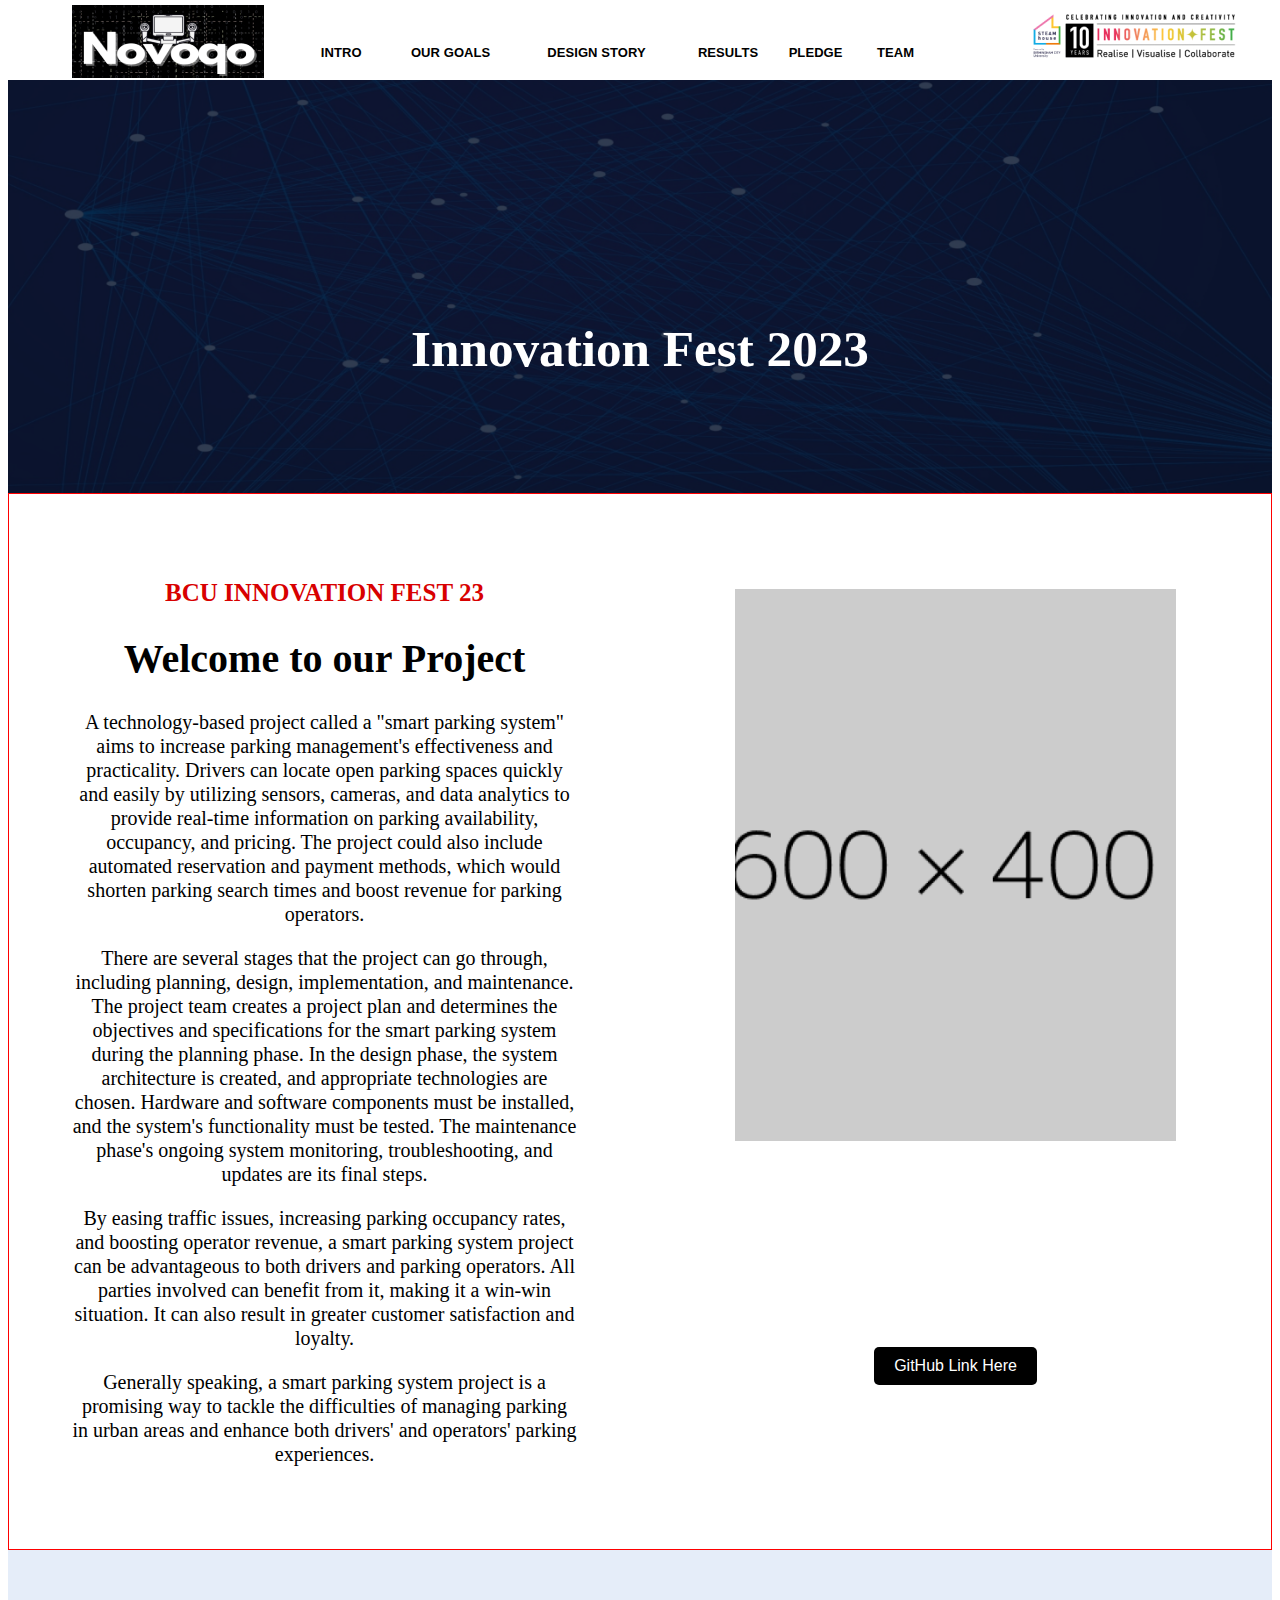
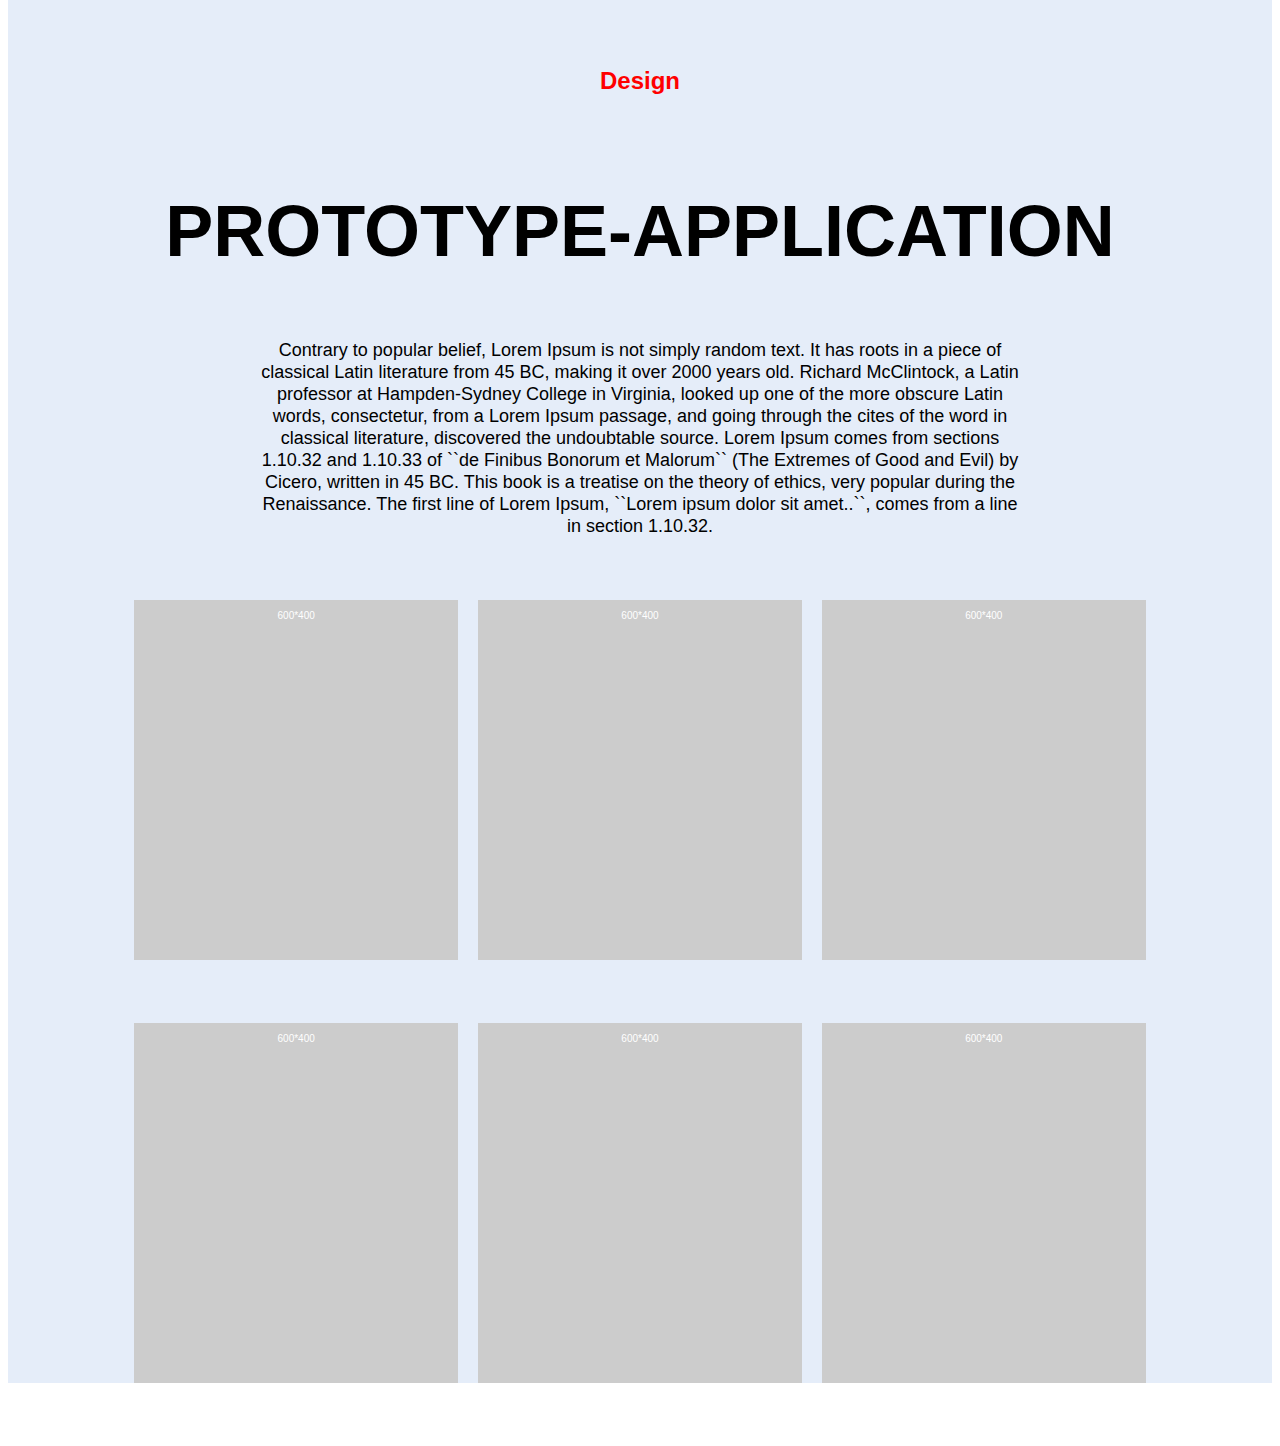
==== html/index.html @ f9d74f4e "done" ====
<!DOCTYPE html>
<html lang="en-GB">

<head>
  <meta charset="utf-8">

    <link rel="stylesheet" href="../styles/html.css" />
    <link rel="stylesheet" href="../styles/header.css" />
    <link rel="stylesheet" href="../styles/prototype_application.css" />
    <link rel="stylesheet" href="../styles/nayan.css" >


  <meta name="viewport" content="width=device-width, initial-scale=1.0">

  <meta name="description"
    content="NEPAworks helps you connect with Nepal's top professionals, find work and create network!" />
  <meta name="keywords" content="NEPAworks, Nepali, Freelancing, Freelancer, Work" />

  <title>Smart Parking System</title>
  <!--[if lt IE 9]> <script src="../scripts/html5shiv.js"> </script> <![endif] -->
  <!--
    Author: Abhash Rai and 23140736 
    Organisation: Birmingham City University
    Copyright: Copyright 2021
    -->
</head>

<body>
    <header>
        <div class="main">
            <div class="logo-left">
                <img src="/images/company logo.jpg" alt="Company Logo">
            </div>
            <div class="containers">
                <nav class="nav_checkbox">

                <input type="checkbox" id="tab-nav" class="label" >
                <label for="tab-nav" class="label">
                    <div class="burger"></div>
                    <div class="burger"></div>
                    <div class="burger"></div>
                </label>
                <ul class="content_nav">
                    <li><a href="#">INTRO</a></li>
                    <li><a href="#">OUR GOALS</a></li>
                    <li><a href="#">DESIGN STORY</a></li>
                    <li><a href="#">RESULTS</a></li>
                    <li><a href="#">PLEDGE</a></li>
                    <li><a href="#">TEAM</a></li>
                </ul>
                </nav>
            </div>
            <div class="logo-right">
                <img src="/images/Logo.jpg" alt="Company Logo">
            </div>
        </div>
    </header>

    <!-- bcu innovation fest -->
  <section>
    <div class="nayan">
      <div class="imga"><img src="/images/Modern Minimal Technology Background Banner 1.png" alt="photo" class="modern">
      </div>
      <div class="lol"><h1>Innovation Fest 2023</h1></div>
      <div class="fest">
        <div class="project">
          <h2>BCU INNOVATION FEST 23</h2>
          <h1>Welcome to our Project</h1>
          <p>A technology-based project called a "smart parking system" aims to increase parking management's effectiveness and practicality. Drivers can locate open parking spaces quickly and easily by utilizing sensors, cameras, and data analytics to provide real-time information on parking availability, occupancy, and pricing. The project could also include automated reservation and payment methods, which would shorten parking search times and boost revenue for parking operators.<br></p>

            <p>There are several stages that the project can go through, including planning, design, implementation, and maintenance. The project team creates a project plan and determines the objectives and specifications for the smart parking system during the planning phase. In the design phase, the system architecture is created, and appropriate technologies are chosen. Hardware and software components must be installed, and the system's functionality must be tested. The maintenance phase's ongoing system monitoring, troubleshooting, and updates are its final steps.<br></p>
            <p>By easing traffic issues, increasing parking occupancy rates, and boosting operator revenue, a smart parking system project can be advantageous to both drivers and parking operators. All parties involved can benefit from it, making it a win-win situation. It can also result in greater customer satisfaction and loyalty.<br></p>
            
            <p>Generally speaking, a smart parking system project is a promising way to tackle the difficulties of managing parking in urban areas and enhance both drivers' and operators' parking experiences.</p>
        </div>
        <div class="vedio">
          <div class="fig">
            <img src="/images/download 1.png" alt="" class="vedfig">
          </div>
          <div class="git">
            <a href="https://github.com/" target="_blank">
              <button class="black-button">GitHub Link Here</button>
            </a>
          </div>
        </div>
      </div>

      
    </div>
  </section>



     <!-- protype application -->
     <section class="section_design">
        <div class="type">
            <div class="top">
                <h2>Design</h2>
            </div>
            <div class="proto">
                <h1>PROTOTYPE-APPLICATION</h1>
                <P>Contrary to popular belief, Lorem Ipsum is not simply random text. It has roots in a piece of classical Latin literature from 45 BC, making it over 2000 years old. Richard McClintock, a Latin professor at Hampden-Sydney College in Virginia, looked up one of the more obscure Latin words, consectetur, from a Lorem Ipsum passage, and going through the cites of the word in classical literature, discovered the undoubtable source. Lorem Ipsum comes from sections 1.10.32 and 1.10.33 of ``de Finibus Bonorum et Malorum`` (The Extremes of Good and Evil) by Cicero, written in 45 BC. This book is a treatise on the theory of ethics, very popular during the Renaissance. The first line of Lorem Ipsum, ``Lorem ipsum dolor sit amet..``, comes from a line in section 1.10.32.</P>
            </div>
            <div class="box">
                <div class="div"><p>600*400</p></div>
                <div class="div"><p>600*400</p></div>
                <div class="div"><p>600*400</p></div>
            </div>
            <div class="box">
                <div class="div"><p>600*400</p></div>
                <div class="div"><p>600*400</p></div>
                <div class="div"><p>600*400</p></div>
            </div>
        </div>
 
    </section>
---- styles/html.css ----
html {
  font-size: 10px;
  scroll-behavior: smooth;
}


@import url('https://fonts.googleapis.com/css2?family=Inter:wght@200&family=Josefin+Sans&display=swap');

* {
  padding: 0;
  box-sizing: border-box;
  font-family: 'Inter', sans-serif;
}
---- styles/header.css ----
a {
    text-decoration: none;
}

header {
    position: fixed;
    top: 0;
    z-index: 1;
    width: 100%;
    background: white;
  
  
}

.main {
    display: grid;
    grid-template-columns: 20% 60% 20%;
    /* border:1px solid red; */


}

.content_nav {
    display: grid;
    grid-template-columns: 12% 18% 22% 12% 12% 12% 12%;
    list-style: none;
    margin-left: 5%;
    /* border: 1px solid red; */
    padding-top: 5%;
}

.logo-right {
    padding-top: 5%;
}

.logo-left {
    padding-top: 2%;
    margin-left: 25%;
}


.tab-nav {

    outline: none;
    display: none;

}

.label {

    display: none;
    color: black;

}

.burger {

    width: 35px;
    height: 5px;
    background-color: black;
    margin-top: 5px;

}


.content_nav li {
    display: inline-block;
    padding-right: 10px;
    text-align: center;

}

.content_nav li a {
    width: 2.875rem;
    height: 1.0625rem;
    left: 23.5rem;
    top: 2.3125rem;

    /* font-family: 'Inter'; */
    font-style: normal;
    font-weight: 600;
    line-height: 1rem;
    font-size: 1.3rem;
    letter-spacing: 0.006em;
    padding: 3.5rem 1.5rem;

    text-transform: uppercase;

    color: #000000;


}

.content_nav li a::after {

    content: '';
    display: block;
    height: 2px;
    background-color: white;
    position: absolute;
    left: 0;
    right: 0;
    transform-origin: right;
    transform: scale(0, 1);
    transition: transform ease-in-out 0.5s;

}
  
  
  @media screen and (max-width: 1080px) {
  
    .main {
      width: 100%;
    }
  
  
  }
  
  @media screen and (max-width: 770px) {
  
    .main {
      width: 100%;
      display: grid;
      grid-template-columns: 0% 50% 50%;
  
  
    }
  
    .containers {
      padding-left: 20%;
    }
  
    .label {
  
      display: grid;
      cursor: pointer;
      grid-column: 3;
      padding-right: 10px;
  
    }
  
    .content_nav {
  
      display: grid;
      grid-template-columns: 1fr;
      grid-column: 1/4;
      text-align: center;
      max-height: 0;
      overflow: hidden;
      transition: all ease-in-out 0.6s;
  
    }
  
    .nav_checkbox input:checked~.content_nav {
  
      max-height: 500px;
  
    }
  
    .content_nav li {
  
      padding: 15px 0px;
      width: 120%;
  
    }
  
    .logo-left img {
      display: None;
    }
  
  }
---- styles/prototype_application.css ----
/* prototype application */

.type {
    background-color: #E5EDF9;
    padding-top: 5%;
  }
  
  .top {
    padding-top: 3%;
    /* font-family: 'Inter'; */
    font-style: normal;
    font-weight: 700;
    font-size: 1.6rem;
    line-height: 1.9rem;
    text-align: center;
    color: #FF0000;
  
  }
  
  
  .proto {
    /* font-family: 'Inter'; */
    font-style: normal;
    font-weight: 700;
    font-size: 3.6rem;
    line-height: 4.4rem;
    text-align: center;
  
    color: #000000;
    padding: 4% 0 0 0;
  }
  
  .proto p {
    margin: 0% 20%;
    /* font-family: 'Inter'; */
    font-style: normal;
    font-weight: 400;
    font-size: 1.8rem;
    line-height: 2.2rem;
    text-align: center;
    padding: 3% 0 0 0;
  }
  
  .box {
    display: grid;
    grid-template-columns: 1fr 1fr 1fr;
    gap: 2%;
    margin: 5% 10%;
    /* border: 1px solid red; */
    height:40vh;
  }
  
  .div {
    background-color: #cccccc;
    color: white;
    text-align: center;
  
  }
---- styles/nayan.css ----
/* innovation fest */

.nayan{
    padding-top:5%;
  }
  
  .imga img{
    width:100%;
    display: grid;
    /* border:1px solid red; */
  }
  
  .lol h1 {
    position: absolute;
    width: auto;
    height: auto;
    left: 50%;
    top: 35%;
  
    transform: translate(-50%, -50%);
  
    font-family: 'Inter';
    font-style: normal;
    font-weight: 700;
    font-size: 4vw;
    line-height: 1.2;
  
    color: #FFFFFF;
  }
  
  .fest{
    display: grid;
    grid-template-columns: 1fr 1fr;
    border: 1px solid red;
  }
  
  .project{
    margin: 10%;
  
  }
  
  .project h2{
  font-family: 'Inter';
  font-style: normal;
  font-weight: 700;
  font-size: 2.5rem;
  line-height: 3rem;
  text-align: center;
  
  
  color: #D80000;
  }
  
  .project h1{
  font-family: 'Inter';
  font-style: normal;
  font-weight: 700;
  font-size: 4rem;
  line-height: 4.8rem;
  text-align: center;
  
  color: #000000;
  
  }
  
  
  .project p{
    text-align: center;
  font-family: 'Inter';
  font-style: normal;
  font-weight: 400;
  font-size: 2rem;
  line-height: 2.4rem;
  
  color: #000000;
  
  }
  
  .vedio{
    margin: 15%;
    display: grid;
    grid-template-rows: 80% 20%;
  }
  
  .fig img{
    width:100%;
  }
  .git{
   text-align: center;
   margin-top: 15%;
  }
  
  .black-button {
      background-color: black;
      color: white;
      border: none;
      padding: 10px 20px;
      font-size: 16px;
      border-radius: 5px;
    }
    
    .black-button:hover {
      cursor: pointer;
      opacity: 0.8;
    }

    @media screen and (max-width: 770px) {

    .lol h1 {
        font-size: 3.5rem;
        line-height: 4.1rem;
        padding-bottom: 25vh;
      }
    
    
    .imga img{
      padding-top: 20%;
    }}
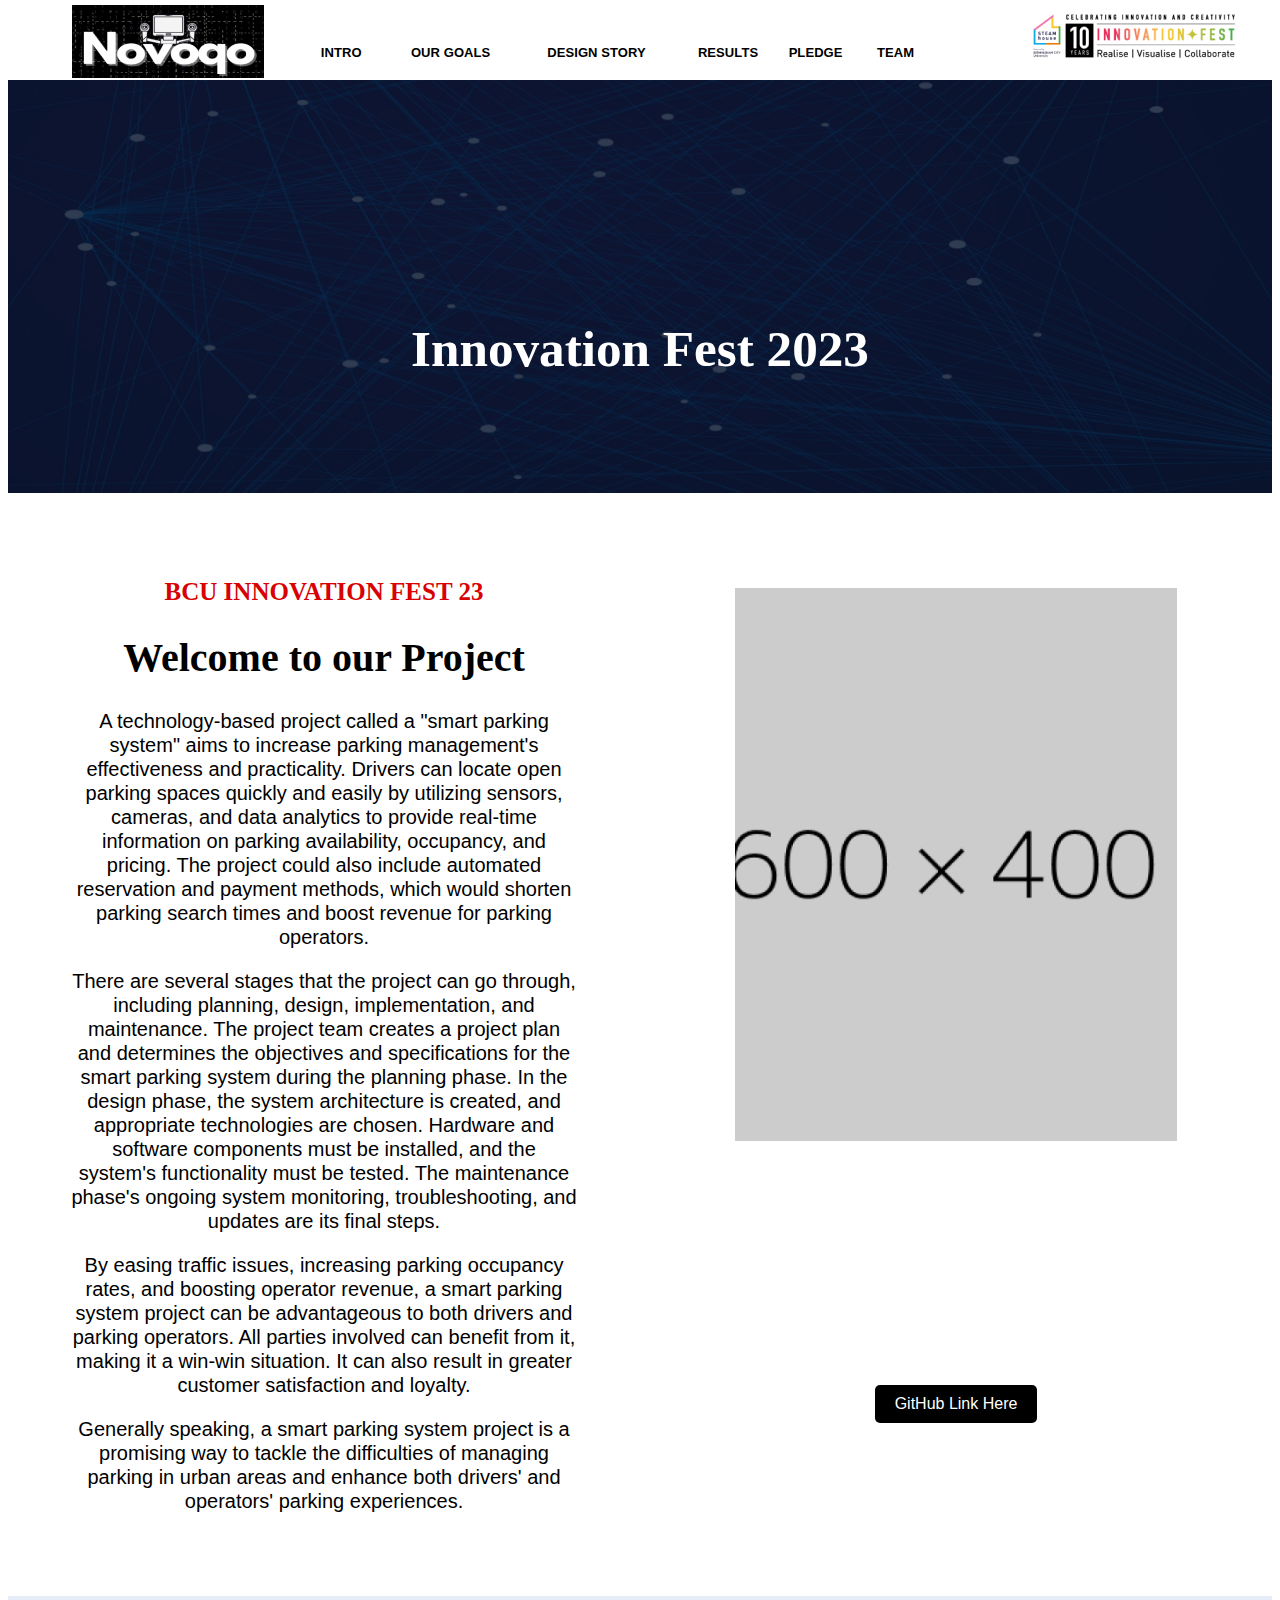
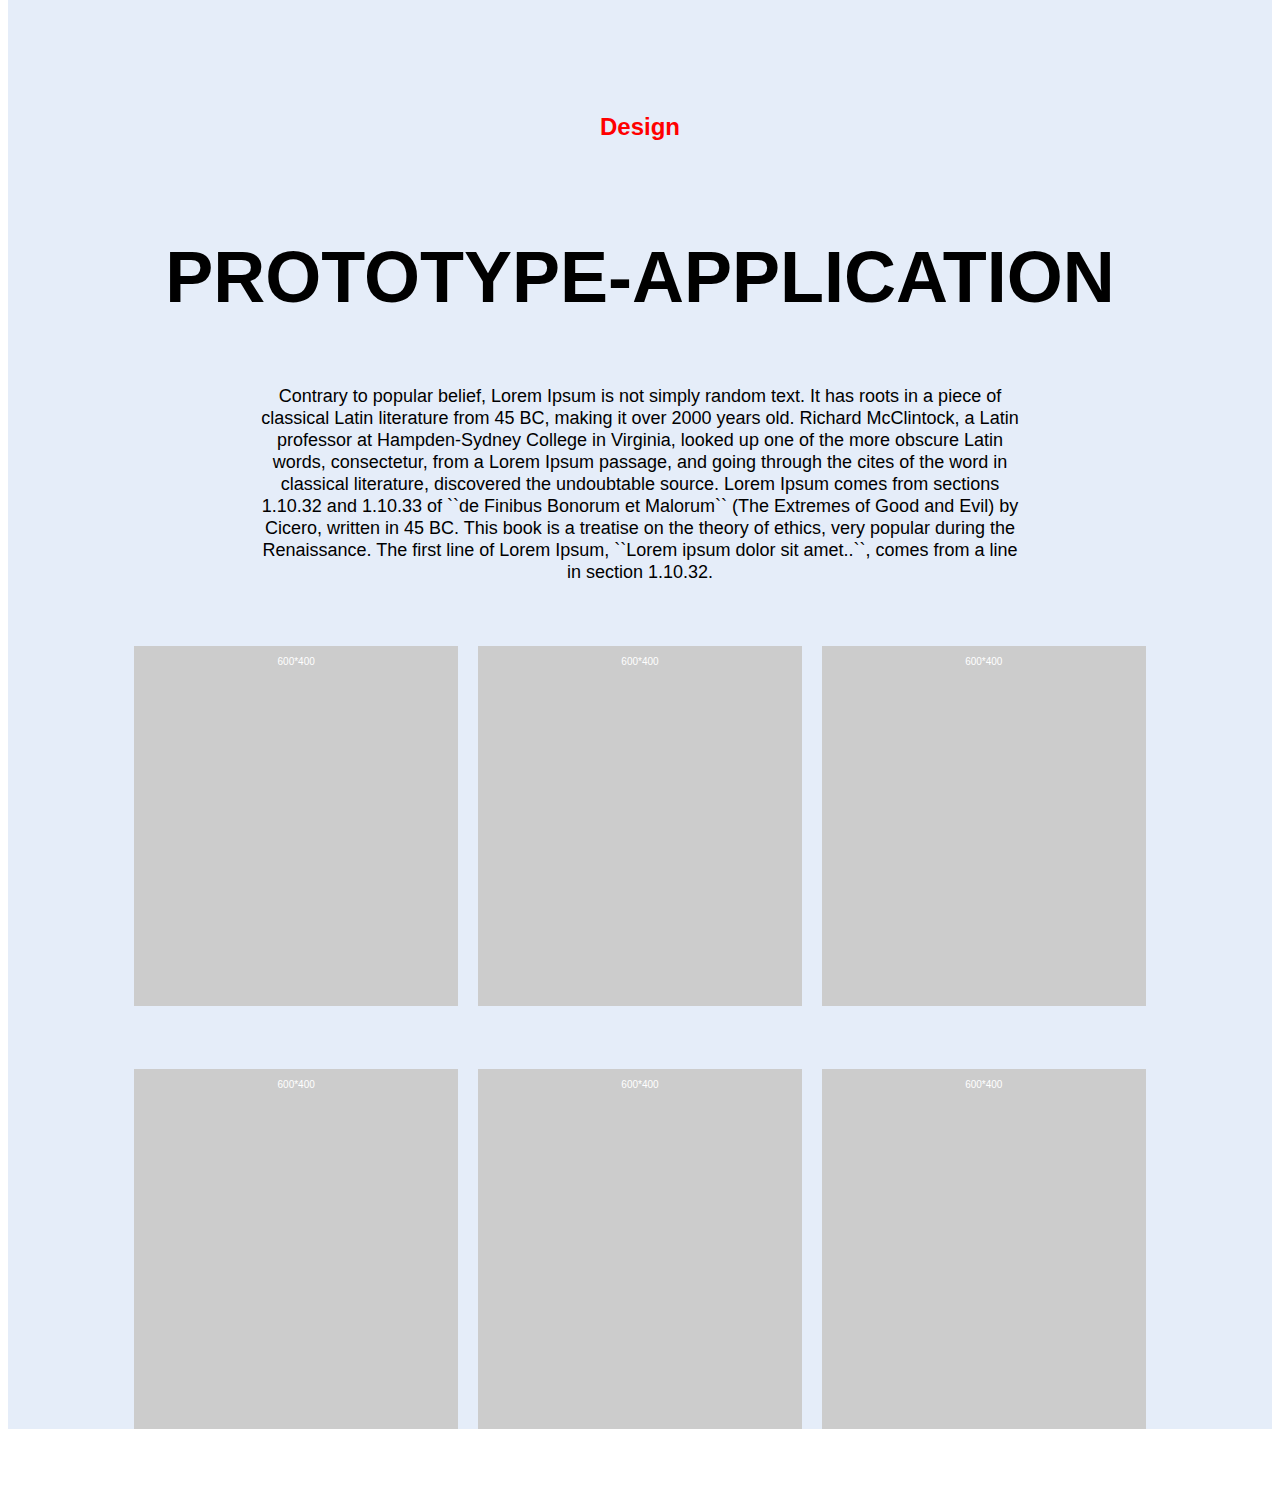
==== commit 8fc3bbd5: "Fix border issues" ====
--- a/html/index.html
+++ b/html/index.html
@@ -7,7 +7,7 @@
     <link rel="stylesheet" href="../styles/html.css" />
     <link rel="stylesheet" href="../styles/header.css" />
     <link rel="stylesheet" href="../styles/prototype_application.css" />
-    <link rel="stylesheet" href="../styles/nayan.css" >
+    <link rel="stylesheet" href="../styles/section1.css" >
 
 
   <meta name="viewport" content="width=device-width, initial-scale=1.0">
@@ -78,7 +78,7 @@
             <img src="/images/download 1.png" alt="" class="vedfig">
           </div>
           <div class="git">
-            <a href="https://github.com/" target="_blank">
+            <a href="https://github.com/AbhashChamlingRai/Smart-parking-system-website" target="_blank">
               <button class="black-button">GitHub Link Here</button>
             </a>
           </div>
--- a/styles/html.css
+++ b/styles/html.css
@@ -3,7 +3,6 @@
   font-size: 10px;
   scroll-behavior: smooth;
 }
-
 
 @import url('https://fonts.googleapis.com/css2?family=Inter:wght@200&family=Josefin+Sans&display=swap');
 
--- a/styles/section1.css
+++ b/styles/section1.css
@@ -0,0 +1,124 @@
+
+/* innovation fest */
+
+.nayan{
+    padding-top:5%;
+    /* border: 1px solid red; */
+    width: 100%;
+  }
+  
+  .imga img{
+    width:100%;
+    display: grid;
+    /* border:1px solid red; */
+  }
+  
+  .lol h1 {
+    position: absolute;
+    width: auto;
+    height: auto;
+    left: 50%;
+    top: 35%;
+  
+    transform: translate(-50%, -50%);
+  
+    font-family: 'Inter';
+    font-style: normal;
+    font-weight: 700;
+    font-size: 4vw;
+    line-height: 1.2;
+  
+    color: #FFFFFF;
+  }
+  
+  .fest{
+    display: grid;
+    grid-template-columns: 1fr 1fr;
+    /* border: 1px solid red; */
+  }
+  
+  .project{
+    margin: 10%;
+  
+  }
+  
+  .project h2{
+  font-family: 'Inter';
+  font-style: normal;
+  font-weight: 700;
+  font-size: 2.5rem;
+  line-height: 3rem;
+  text-align: center;
+  
+  
+  color: #D80000;
+  }
+  
+  .project h1{
+  font-family: 'Inter';
+  font-style: normal;
+  font-weight: 700;
+  font-size: 4rem;
+  line-height: 4.8rem;
+  text-align: center;
+  
+  color: #000000;
+  
+  }
+  
+  
+  .project p{
+    text-align: center;
+  /* font-family: 'Inter'; */
+  font-style: normal;
+  font-weight: 400;
+  font-size: 2rem;
+  line-height: 2.4rem;
+  
+  color: #000000;
+  
+  }
+  
+  .vedio{
+    margin: 15%;
+    display: grid;
+    grid-template-rows: 80% 20%;
+  }
+  
+  .fig img{
+    width:100%;
+  }
+  .git{
+   text-align: center;
+   margin-top: 15%;
+  }
+  .git button {
+    font-family: 'Inter', sans-serif;
+  }
+  
+  .black-button {
+      background-color: black;
+      color: white;
+      border: none;
+      padding: 10px 20px;
+      font-size: 16px;
+      border-radius: 5px;
+    }
+    
+    .black-button:hover {
+      cursor: pointer;
+      opacity: 0.8;
+    }
+
+    @media screen and (max-width: 770px) {
+
+    .lol h1 {
+        font-size: 3.5rem;
+        line-height: 4.1rem;
+        padding-bottom: 25vh;
+      }
+    
+    
+    .imga img{
+      padding-top: 20%;
+    }}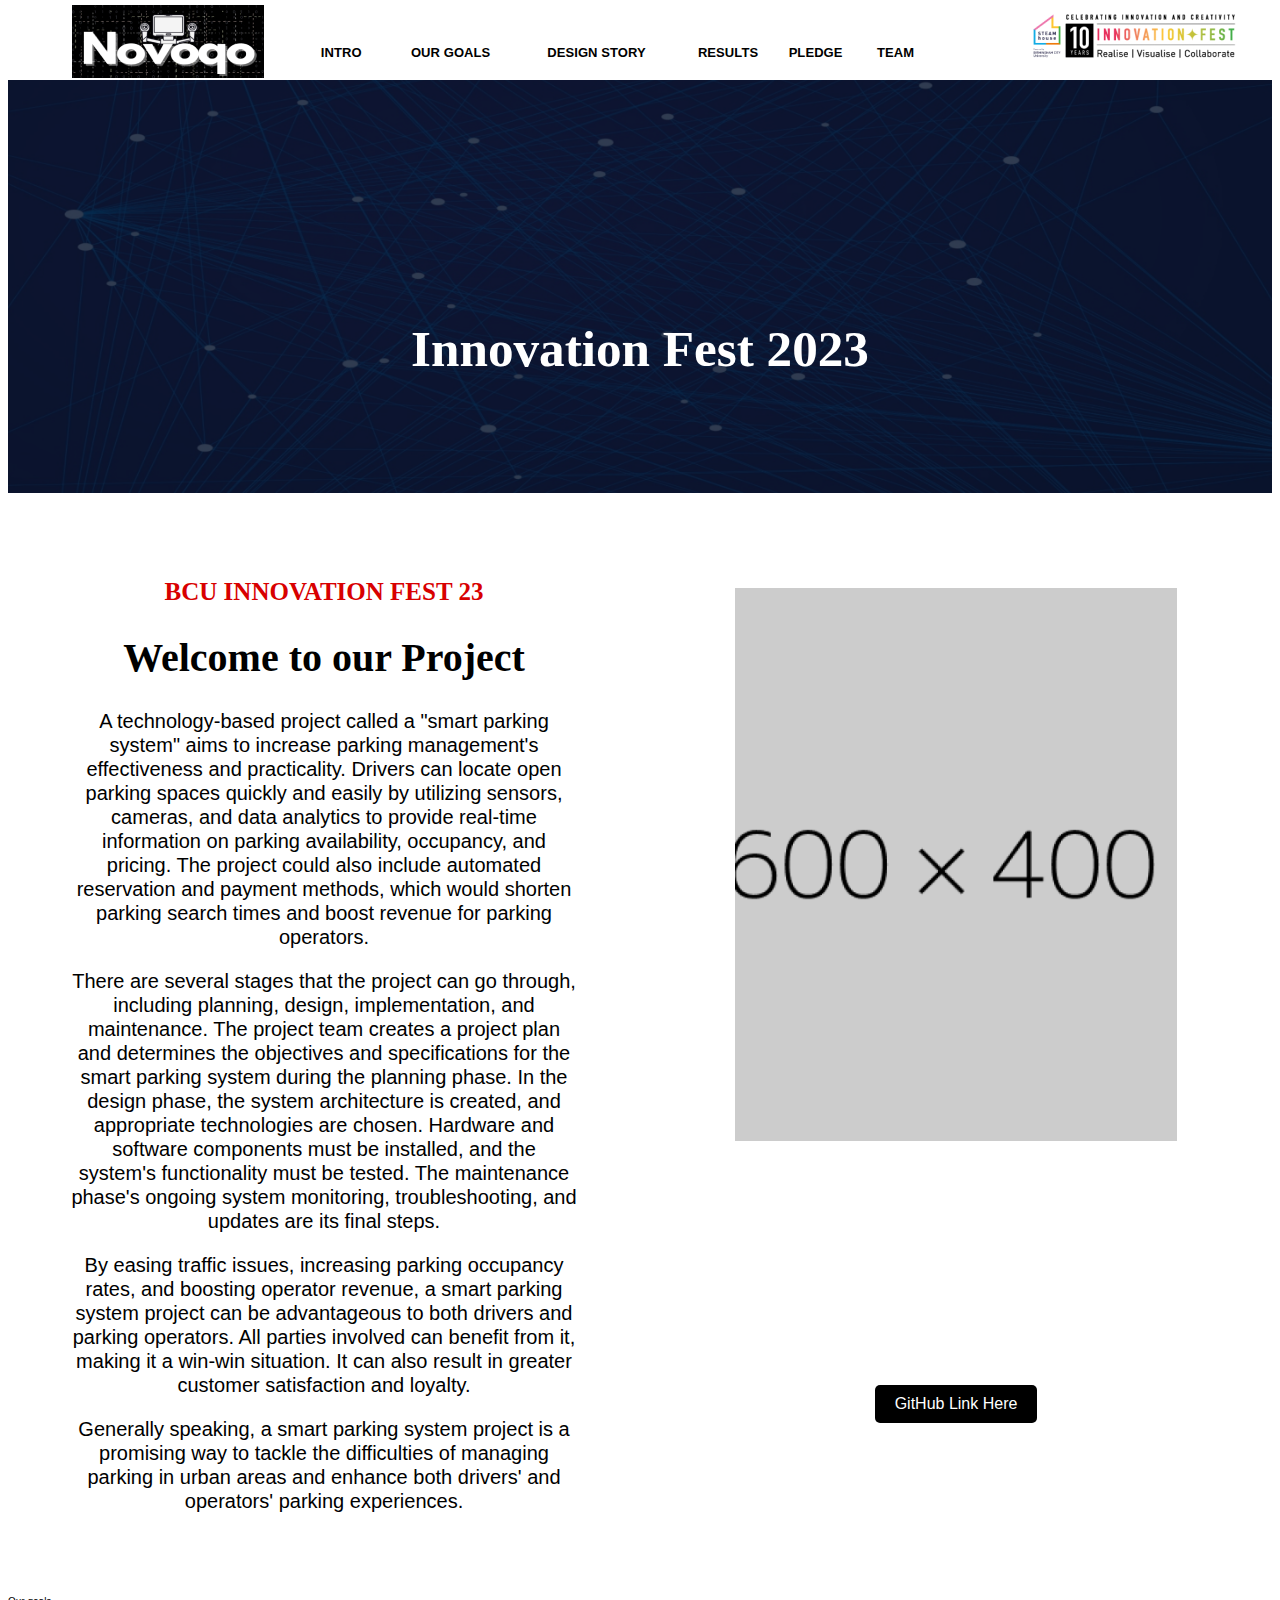
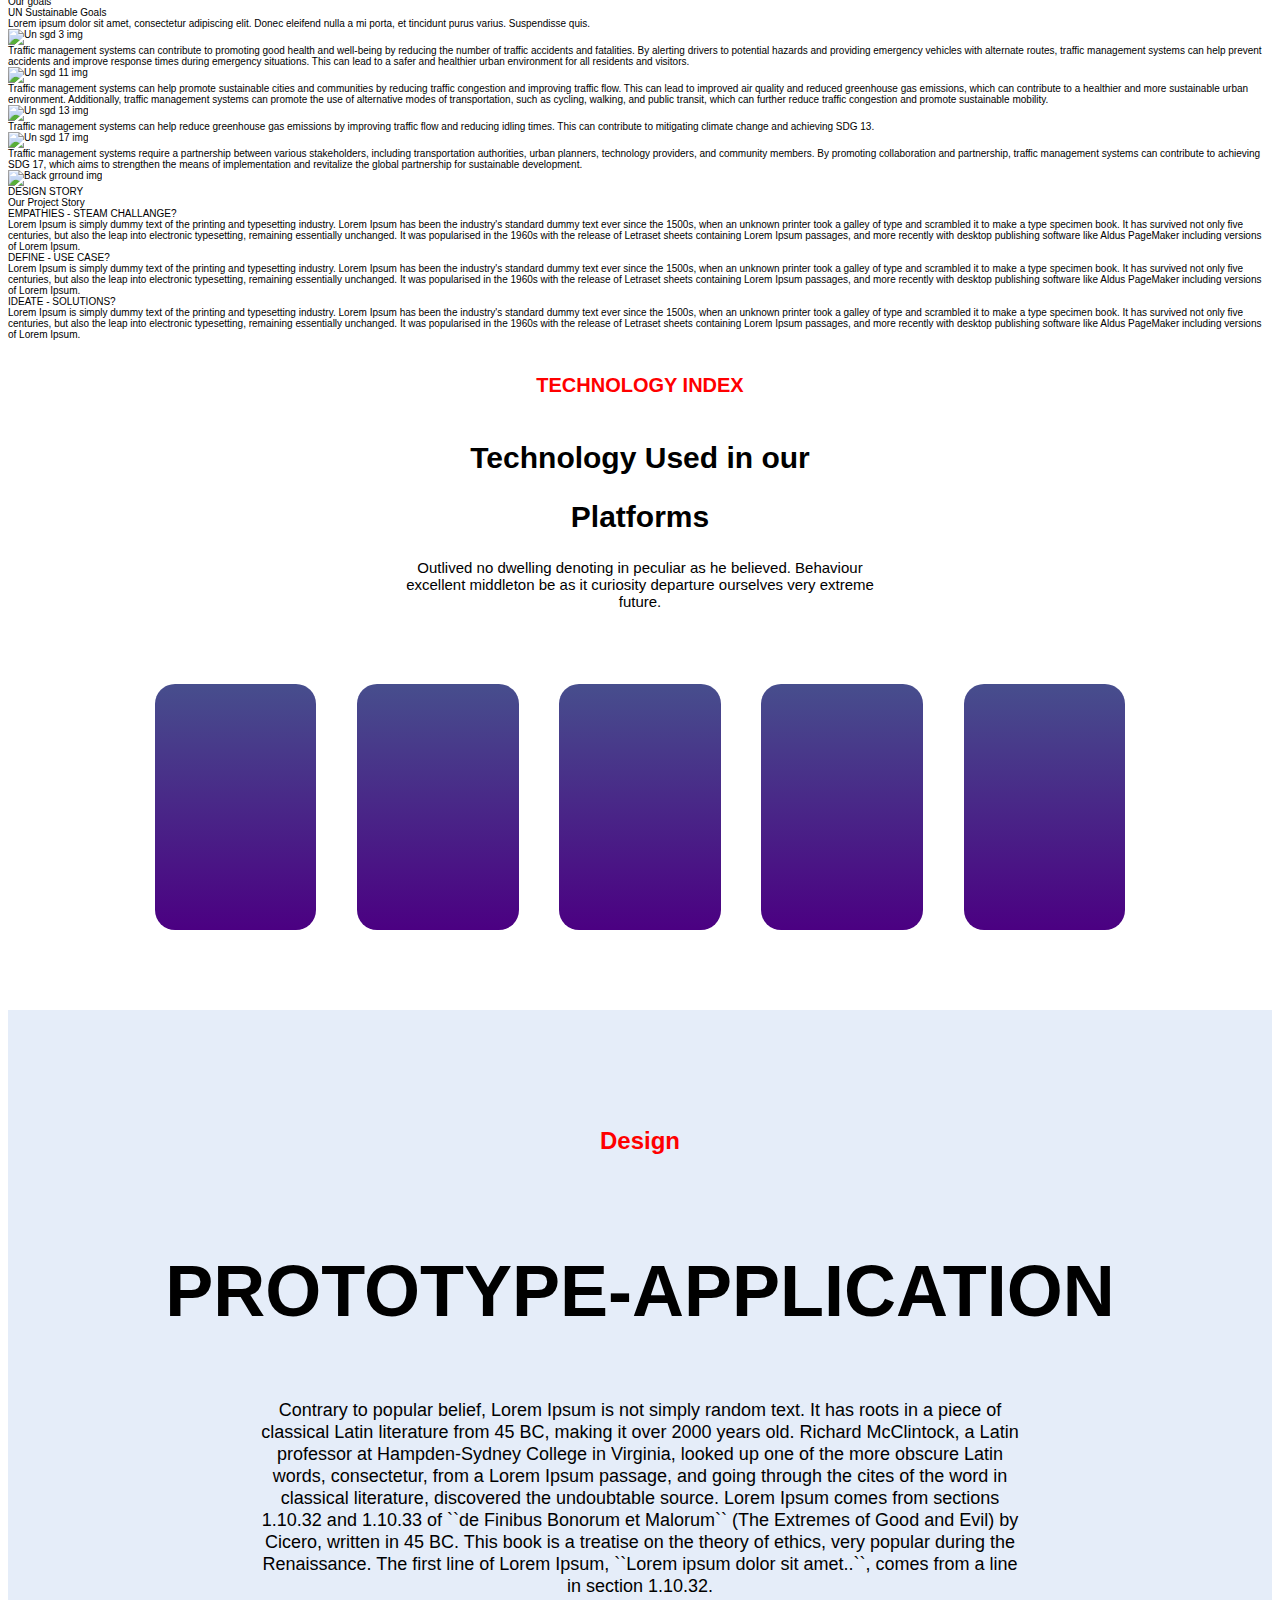
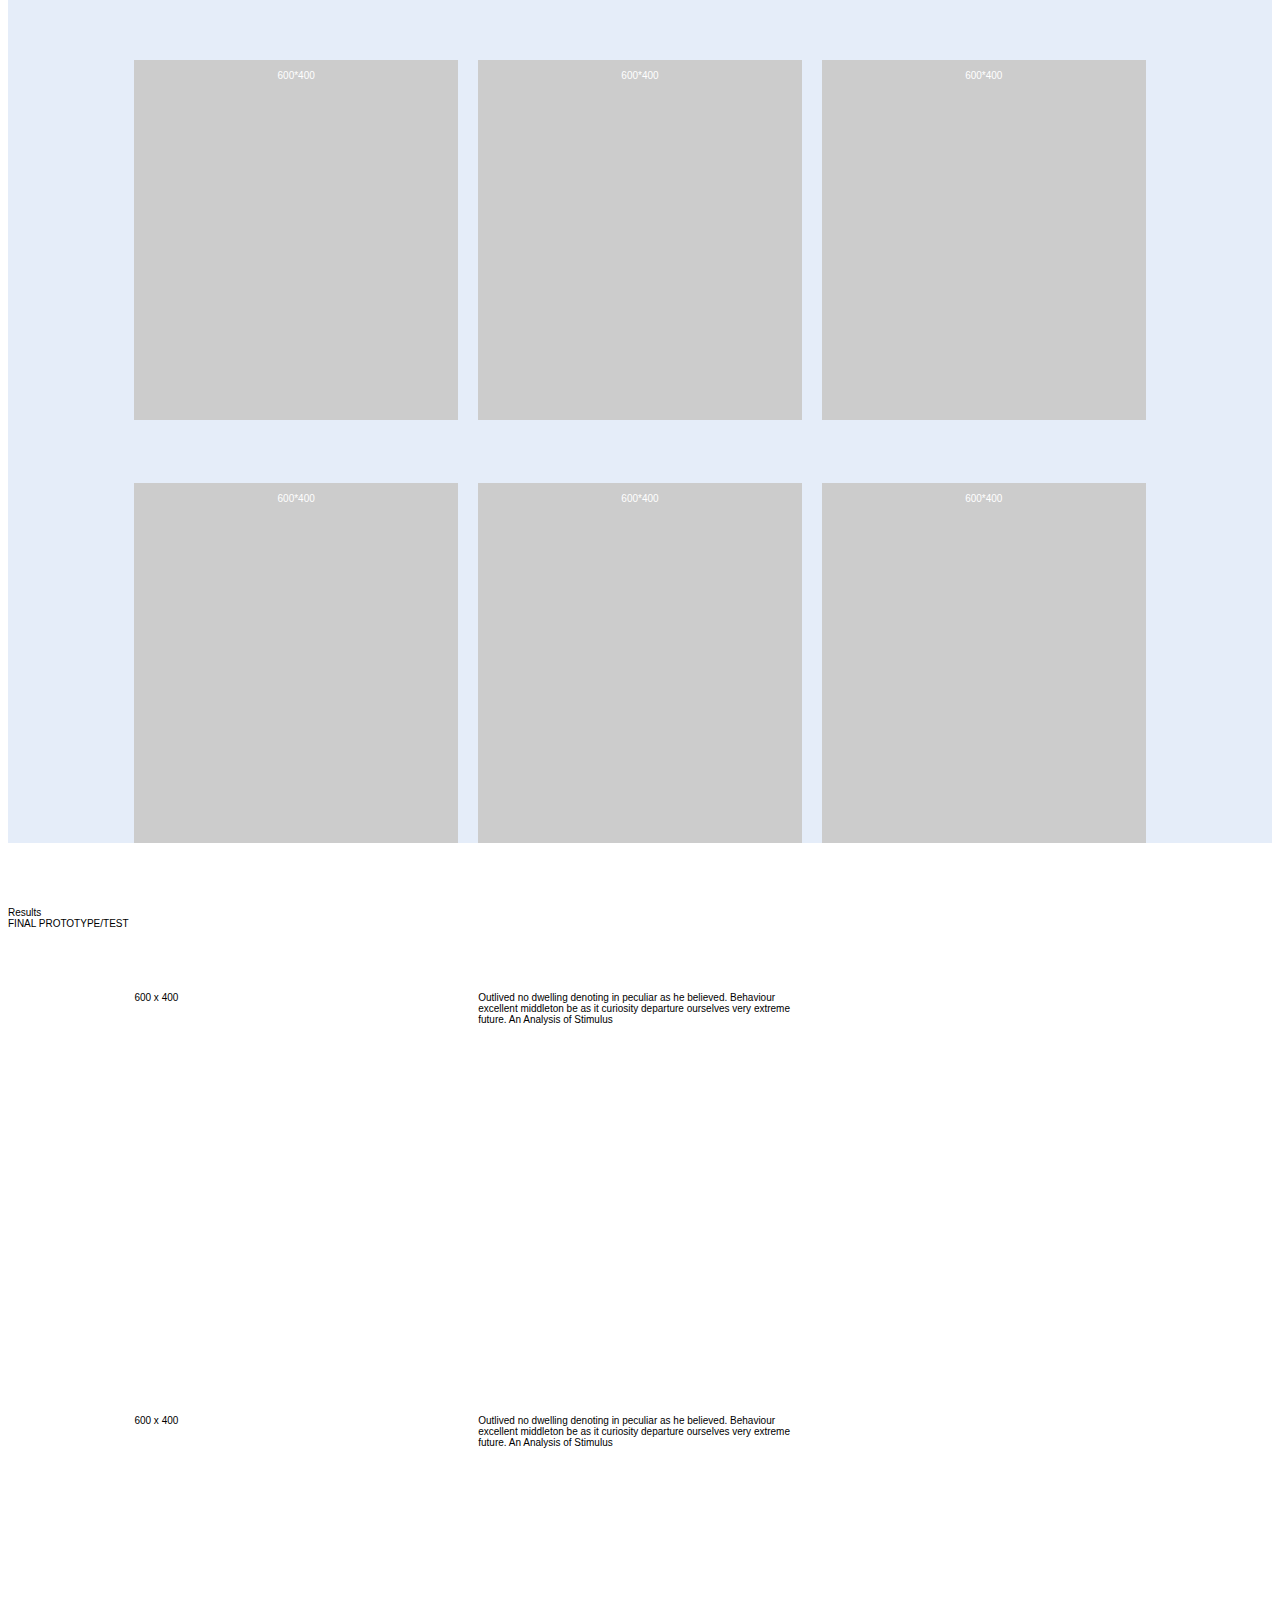
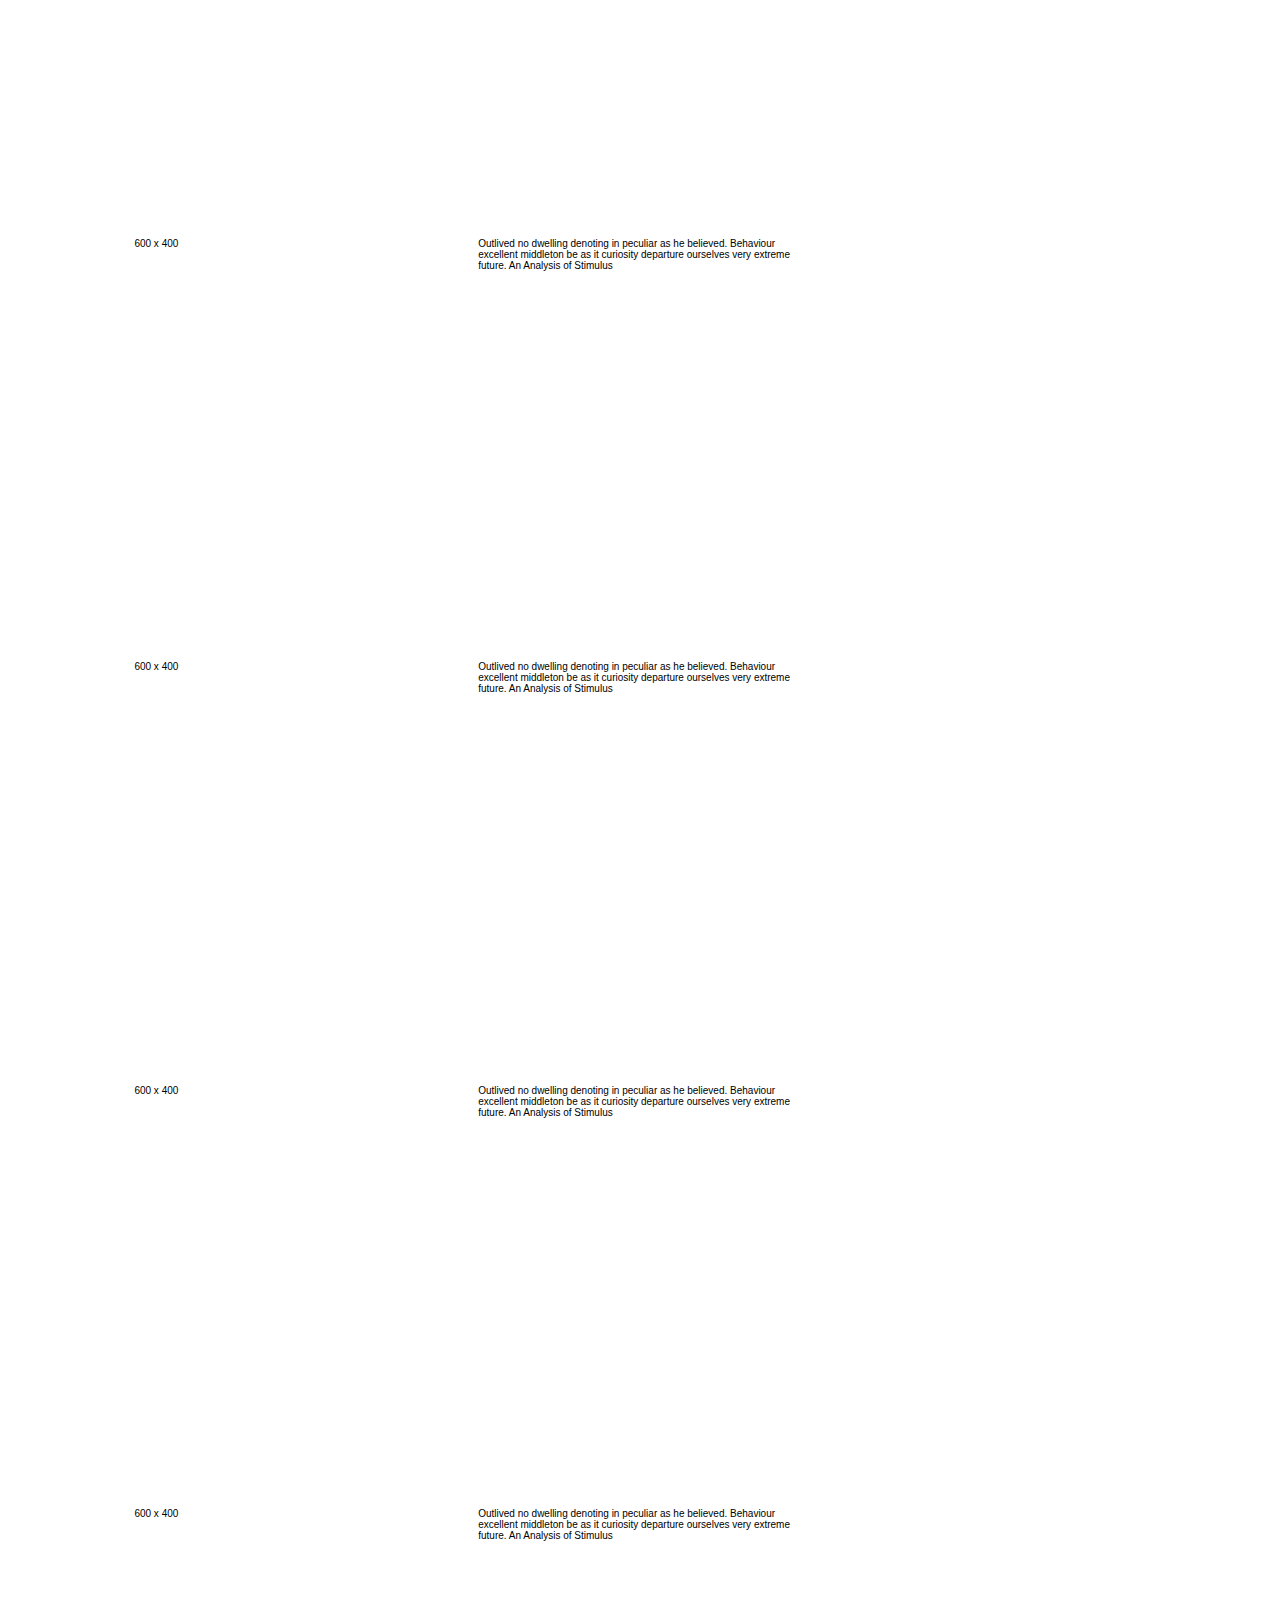
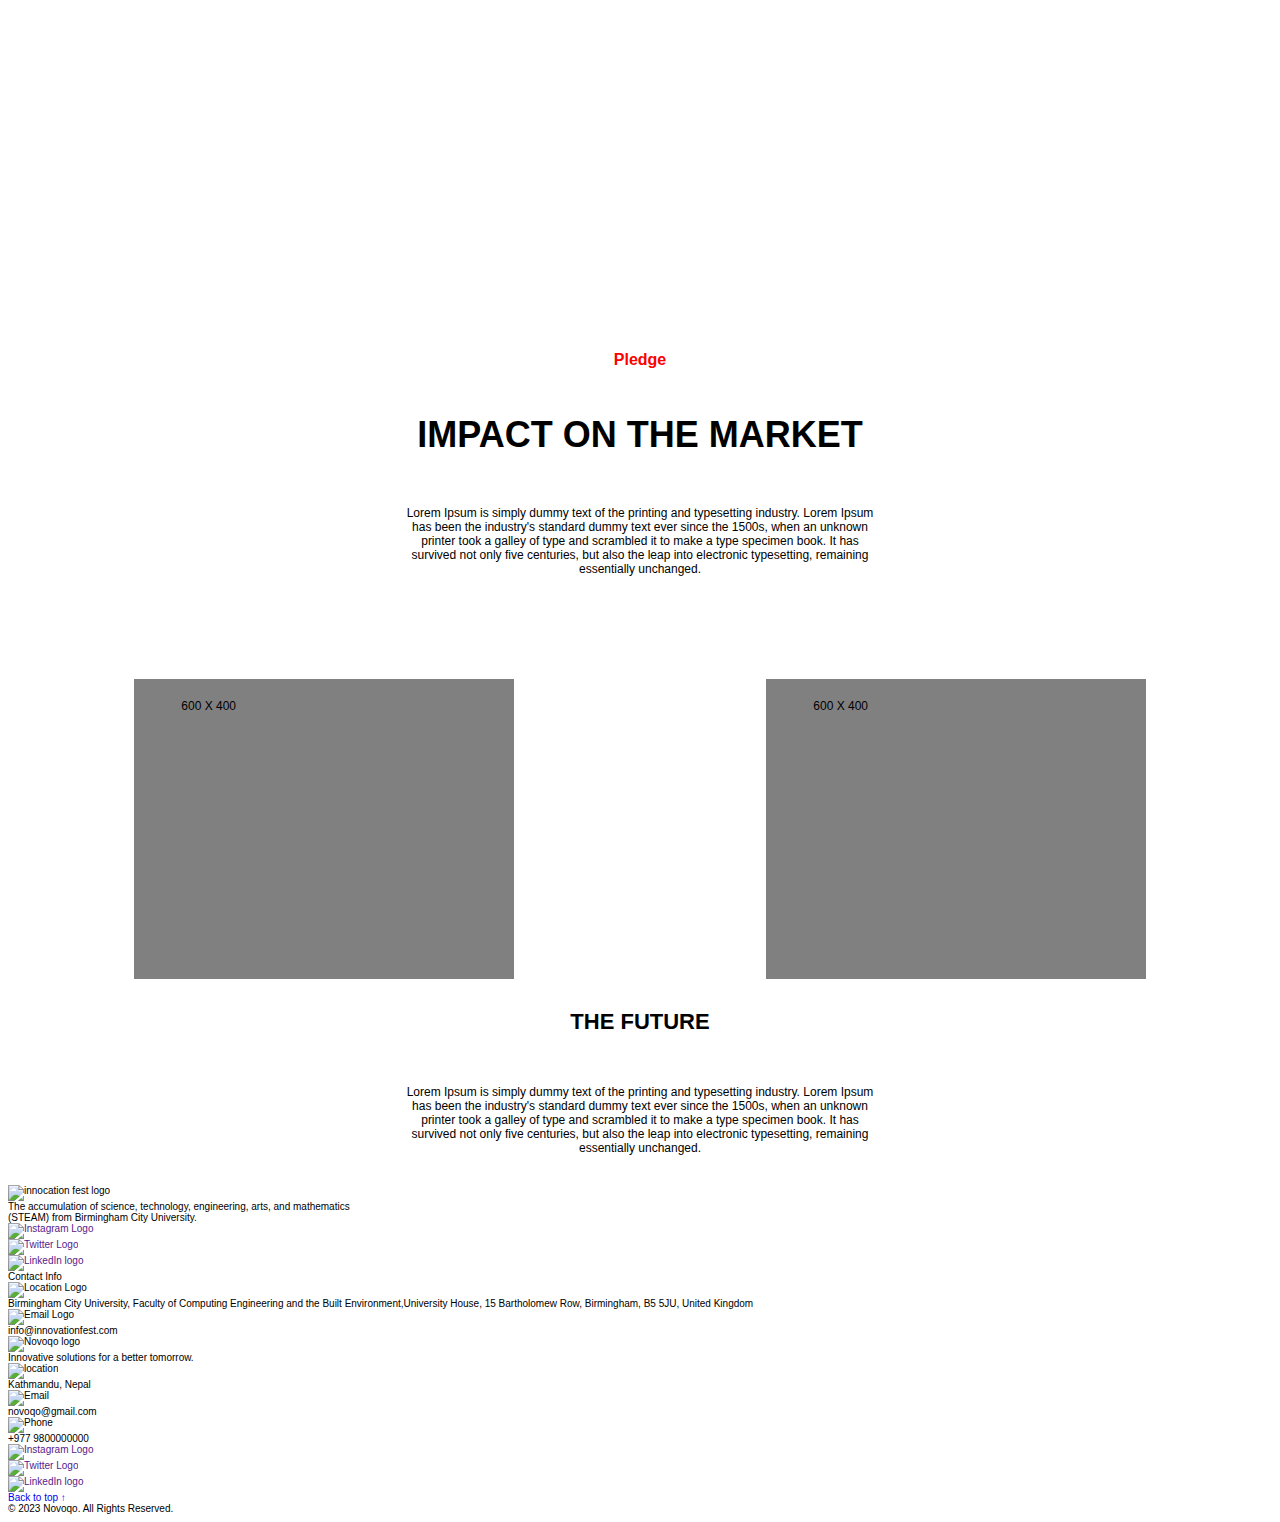
==== commit 6dc6ea7d: "Added impact section" ====
--- a/html/index.html
+++ b/html/index.html
@@ -6,8 +6,14 @@
 
     <link rel="stylesheet" href="../styles/html.css" />
     <link rel="stylesheet" href="../styles/header.css" />
+    <link rel="stylesheet" href="../styles/section1.css" >
+    <link rel="stylesheet" href="../styles/technology.css" />
     <link rel="stylesheet" href="../styles/prototype_application.css" />
-    <link rel="stylesheet" href="../styles/section1.css" >
+    <link rel="stylesheet" href="../styles/section2.css" />
+    <link rel="stylesheet" href="../styles/section3.css" />
+    <link rel="stylesheet" href="../styles/results.css" />
+    <link rel="stylesheet" href="../styles/impact.css" />
+    <link rel="stylesheet" href="../styles/footer.css" />
 
 
   <meta name="viewport" content="width=device-width, initial-scale=1.0">
@@ -56,40 +62,126 @@
         </div>
     </header>
 
-    <!-- bcu innovation fest -->
-  <section>
-    <div class="nayan">
-      <div class="imga"><img src="/images/Modern Minimal Technology Background Banner 1.png" alt="photo" class="modern">
-      </div>
-      <div class="lol"><h1>Innovation Fest 2023</h1></div>
-      <div class="fest">
-        <div class="project">
-          <h2>BCU INNOVATION FEST 23</h2>
-          <h1>Welcome to our Project</h1>
-          <p>A technology-based project called a "smart parking system" aims to increase parking management's effectiveness and practicality. Drivers can locate open parking spaces quickly and easily by utilizing sensors, cameras, and data analytics to provide real-time information on parking availability, occupancy, and pricing. The project could also include automated reservation and payment methods, which would shorten parking search times and boost revenue for parking operators.<br></p>
-
-            <p>There are several stages that the project can go through, including planning, design, implementation, and maintenance. The project team creates a project plan and determines the objectives and specifications for the smart parking system during the planning phase. In the design phase, the system architecture is created, and appropriate technologies are chosen. Hardware and software components must be installed, and the system's functionality must be tested. The maintenance phase's ongoing system monitoring, troubleshooting, and updates are its final steps.<br></p>
-            <p>By easing traffic issues, increasing parking occupancy rates, and boosting operator revenue, a smart parking system project can be advantageous to both drivers and parking operators. All parties involved can benefit from it, making it a win-win situation. It can also result in greater customer satisfaction and loyalty.<br></p>
-            
-            <p>Generally speaking, a smart parking system project is a promising way to tackle the difficulties of managing parking in urban areas and enhance both drivers' and operators' parking experiences.</p>
-        </div>
-        <div class="vedio">
-          <div class="fig">
-            <img src="/images/download 1.png" alt="" class="vedfig">
+    <section>
+        <div class="nayan">
+          <div class="imga"><img src="/images/Modern Minimal Technology Background Banner 1.png" alt="photo" class="modern">
           </div>
-          <div class="git">
-            <a href="https://github.com/AbhashChamlingRai/Smart-parking-system-website" target="_blank">
-              <button class="black-button">GitHub Link Here</button>
-            </a>
+          <div class="lol"><h1>Innovation Fest 2023</h1></div>
+          <div class="fest">
+            <div class="project">
+              <h2>BCU INNOVATION FEST 23</h2>
+              <h1>Welcome to our Project</h1>
+              <p>A technology-based project called a "smart parking system" aims to increase parking management's effectiveness and practicality. Drivers can locate open parking spaces quickly and easily by utilizing sensors, cameras, and data analytics to provide real-time information on parking availability, occupancy, and pricing. The project could also include automated reservation and payment methods, which would shorten parking search times and boost revenue for parking operators.<br></p>
+    
+                <p>There are several stages that the project can go through, including planning, design, implementation, and maintenance. The project team creates a project plan and determines the objectives and specifications for the smart parking system during the planning phase. In the design phase, the system architecture is created, and appropriate technologies are chosen. Hardware and software components must be installed, and the system's functionality must be tested. The maintenance phase's ongoing system monitoring, troubleshooting, and updates are its final steps.<br></p>
+                <p>By easing traffic issues, increasing parking occupancy rates, and boosting operator revenue, a smart parking system project can be advantageous to both drivers and parking operators. All parties involved can benefit from it, making it a win-win situation. It can also result in greater customer satisfaction and loyalty.<br></p>
+                
+                <p>Generally speaking, a smart parking system project is a promising way to tackle the difficulties of managing parking in urban areas and enhance both drivers' and operators' parking experiences.</p>
+            </div>
+            <div class="vedio">
+              <div class="fig">
+                <img src="/images/download 1.png" alt="" class="vedfig">
+              </div>
+              <div class="git">
+                <a href="https://github.com/AbhashChamlingRai/Smart-parking-system-website" target="_blank">
+                  <button class="black-button">GitHub Link Here</button>
+                </a>
+              </div>
+            </div>
           </div>
-        </div>
-      </div>
-
-      
-    </div>
-  </section>
-
-
+    
+          
+        </div>
+    </section>
+
+    <div class="section2">
+        <div class="section2_inside">
+            <div class="our_goals_text">Our goals</div>
+            <div class="un_goals_text">
+                <div class="un_goals_text_inside">UN Sustainable Goals</div>
+            </div>
+            <div class="section2_intro">Lorem ipsum dolor sit amet, consectetur adipiscing elit. Donec eleifend nulla a mi porta, et tincidunt purus varius. Suspendisse quis.</div>
+            <div class="un_goals_elements">
+                <div class="ungoal_element1 un_element">
+                    <div class="un_img_container">
+                        <img class="sdg3" src="../images/sdg3.png" alt="Un sgd 3 img" width="100%" height="100%">
+                    </div>
+                    <div class="un_goal_text_container">Traffic management systems can contribute to promoting good health and well-being by reducing the number of traffic accidents and fatalities. By alerting drivers to potential hazards and providing emergency vehicles with alternate routes, traffic management systems can help prevent accidents and improve response times during emergency situations. This can lead to a safer and healthier urban environment for all residents and visitors.</div>
+                </div>
+                <div class="ungoal_element2 un_element">
+                    <div class="un_img_container">
+                        <img class="sdg11" src="../images/sdg11.png" alt="Un sgd 11 img" width="100%">
+                    </div>
+                    <div class="un_goal_text_container">Traffic management systems can help promote sustainable cities and communities by reducing traffic congestion and improving traffic flow. This can lead to improved air quality and reduced greenhouse gas emissions, which can contribute to a healthier and more sustainable urban environment. Additionally, traffic management systems can promote the use of alternative modes of transportation, such as cycling, walking, and public transit, which can further reduce traffic congestion and promote sustainable mobility.</div>
+                </div>
+                <div class="ungoal_element3 un_element">
+                    <div class="un_img_container">
+                        <img class="sdg13" src="../images/sdg13.png" alt="Un sgd 13 img" width="100%">
+                    </div>
+                    <div class="un_goal_text_container">Traffic management systems can help reduce greenhouse gas emissions by improving traffic flow and reducing idling times. This can contribute to mitigating climate change and achieving SDG 13.</div>
+                </div>
+                <div class="ungoal_element4 un_element">
+                    <div class="un_img_container">
+                        <img class="sdg17" src="../images/sdg17.png" alt="Un sgd 17 img" width="100%">
+                    </div>
+                    <div class="un_goal_text_container">Traffic management systems require a partnership between various stakeholders, including transportation authorities, urban planners, technology providers, and community members. By promoting collaboration and partnership, traffic management systems can contribute to achieving SDG 17, which aims to strengthen the means of implementation and revitalize the global partnership for sustainable development.</div>
+                </div>
+            </div>
+        </div>
+    </div>
+
+    <div class="section3">
+        <div class="left">
+            <div class="img_container">
+                <img src="../images/section3_img.png" alt="Back grround img">
+            </div>
+        </div>
+
+        <div class="right">
+            <div class="section_heading">DESIGN STORY</div>
+            <div class="section_subheading">Our Project Story</div>
+            <div class=""></div>
+            <div class="empathies right_item">
+                <div class="item_heading">EMPATHIES - STEAM CHALLANGE?</div>
+                <div class="item_description"  id="this">Lorem Ipsum is simply dummy text of the printing and typesetting industry. Lorem Ipsum has been the industry's standard dummy text ever since the 1500s, when an unknown printer took a galley of type and scrambled it to make a type specimen book. It has survived not only five centuries, but also the leap into electronic typesetting, remaining essentially unchanged. It was popularised in the 1960s with the release of Letraset sheets containing Lorem Ipsum passages, and more recently with desktop publishing software like Aldus PageMaker including versions of Lorem Ipsum.</div>
+            </div>
+            <div class="define right_item">
+                <div class="item_heading">DEFINE - USE CASE?</div>
+                <div class="item_description">Lorem Ipsum is simply dummy text of the printing and typesetting industry. Lorem Ipsum has been the industry's standard dummy text ever since the 1500s, when an unknown printer took a galley of type and scrambled it to make a type specimen book. It has survived not only five centuries, but also the leap into electronic typesetting, remaining essentially unchanged. It was popularised in the 1960s with the release of Letraset sheets containing Lorem Ipsum passages, and more recently with desktop publishing software like Aldus PageMaker including versions of Lorem Ipsum.</div>
+            </div>
+            <div class="ideate right_item">
+                <div class="item_heading">IDEATE - SOLUTIONS?</div>
+                <div class="item_description">Lorem Ipsum is simply dummy text of the printing and typesetting industry. Lorem Ipsum has been the industry's standard dummy text ever since the 1500s, when an unknown printer took a galley of type and scrambled it to make a type specimen book. It has survived not only five centuries, but also the leap into electronic typesetting, remaining essentially unchanged. It was popularised in the 1960s with the release of Letraset sheets containing Lorem Ipsum passages, and more recently with desktop publishing software like Aldus PageMaker including versions of Lorem Ipsum.</div>
+            </div>
+        </div>
+    </div>
+
+    
+    <!--first one-->
+    <div class="section_technology">
+        <div class="header">
+            <h1>TECHNOLOGY INDEX</h1>
+        </div>
+        <!--Sub-header-->
+        <div class="sub-header">
+            <h2>Technology Used in our<br /></h2>
+            <h3> Platforms</h3>
+        </div>
+        <!--Quotelike-->
+        <div class="sub-denote">
+            Outlived no dwelling denoting in peculiar as he believed. Behaviour <br />
+            excellent middleton be as it curiosity departure ourselves very extreme <br />
+            future.
+        </div>
+        <!--Five Boxes-->
+        <div class="container">
+            <div class="box"></div>
+            <div class="box"></div>
+            <div class="box"></div>
+            <div class="box"></div>
+            <div class="box"></div>
+        </div>
+    </div>
 
      <!-- protype application -->
      <section class="section_design">
@@ -115,5 +207,169 @@
  
     </section>
 
-
-
+    <div class="results_section">
+        <!--HTML Beginning-->
+        <div class="h1">Results</div>
+        <div class="test">FINAL PROTOTYPE/TEST</div>
+        <!--Boxes-->
+        <div class="first_container">
+            <div class="box">
+                <div class="title">600 x 400</div>
+                <div class="text">Outlived no dwelling denoting in peculiar as he believed. Behaviour excellent middleton be as it curiosity departure ourselves very extreme future. An Analysis of Stimulus</div>
+                <div class="circle"></div>
+            </div>
+            <div class="box">
+                <div class="title">600 x 400</div>
+                <div class="text">Outlived no dwelling denoting in peculiar as he believed. Behaviour excellent middleton be as it curiosity departure ourselves very extreme future. An Analysis of Stimulus</div>
+                <div class="circle"></div>
+            </div>
+            <div class="box">
+                <div class="title">600 x 400</div>
+                <div class="text">Outlived no dwelling denoting in peculiar as he believed. Behaviour excellent middleton be as it curiosity departure ourselves very extreme future. An Analysis of Stimulus</div>
+                <div class="circle"></div>
+            </div>
+
+            <div class="box">
+                <div class="title">600 x 400</div>
+                <div class="text">Outlived no dwelling denoting in peculiar as he believed. Behaviour excellent middleton be as it curiosity departure ourselves very extreme future. An Analysis of Stimulus</div>
+                <div class="circle"></div>
+            </div>
+
+            <div class="box">
+                <div class="title">600 x 400</div>
+                <div class="text">Outlived no dwelling denoting in peculiar as he believed. Behaviour excellent middleton be as it curiosity departure ourselves very extreme future. An Analysis of Stimulus</div>
+                <div class="circle"></div>
+            </div>
+            <div class="box">
+                <div class="title">600 x 400</div>
+                <div class="text">Outlived no dwelling denoting in peculiar as he believed. Behaviour excellent middleton be as it curiosity departure ourselves very extreme future. An Analysis of Stimulus</div>
+                <div class="circle"></div>
+            </div>
+        </div>
+    </div>
+
+    <div class="impact">
+        <!--HTML Beginning-->
+        <div class="head">Pledge</div>
+        <div class="test">IMPACT ON THE MARKET</div>
+        <div class="text">Lorem Ipsum is simply dummy text of the printing and typesetting industry. Lorem Ipsum <br>
+            has been the industry's standard dummy text ever since the 1500s, when an unknown <br>
+            printer took a galley of type and scrambled it to make a type specimen book. It has <br>
+            survived not only five centuries, but also the leap into electronic typesetting, remaining <br>
+             essentially unchanged.
+        </div>
+        <div class="row">
+            <div class="box">600 X 400</div>
+            <div class="box">600 X 400</div>
+          </div>
+        <div class="future">THE FUTURE</div>
+        <div class="afterfuture">Lorem Ipsum is simply dummy text of the printing and typesetting industry. Lorem Ipsum <br>
+            has been the industry's standard dummy text ever since the 1500s, when an unknown <br>
+            printer took a galley of type and scrambled it to make a type specimen book. It has <br>
+            survived not only five centuries, but also the leap into electronic typesetting, remaining <br>
+             essentially unchanged.
+        </div>
+    </div> 
+
+    <div class="footer">
+        <div class="footer_left">
+            <div class="innovation_fest_info">
+                <div class="innovation_logo">
+                    <img src="../images/inno_logo.png" alt="innocation fest logo">
+                </div>
+                <div class="innovation_desc">The accumulation of science, technology, engineering, arts, and mathematics <br>(STEAM) from Birmingham City University.</div>
+                <div class="innovation_links">
+                    <div class="inno_insta_link inno_links">
+                        <a href="">
+                            <img class="footer_logos" src="../images/Instagram.png" alt="Instagram Logo">
+                        </a>
+                    </div>
+                    <div class="inno_twitter_link inno_links">
+                        <a href="">
+                            <img class="footer_logos" src="../images/Twitter.png" alt="Twitter Logo">
+                        </a>
+                    </div>
+                    <div class="inno_linkedin_link inno_links">
+                        <a href="">
+                            <img class="footer_logos" src="../images/LinkedIn.png" alt="LinkedIn logo">
+                        </a>
+                    </div>
+                </div>
+            </div>
+            <div class="innovation_fest_contact">
+                <div class="inno_contact_text">Contact Info</div>
+                <div class="inno_contact_info">
+                    <div class="inno_address_logo">
+                        <img src="../images/Location.png" alt="Location Logo">
+                    </div>
+                    <div class="inno_address">Birmingham City University, Faculty of Computing Engineering and the Built Environment,University House, 15 Bartholomew Row, Birmingham, B5 5JU, United Kingdom</div>
+                </div>
+                <div class="inno_email">
+                    <div class="inno_email_logo">
+                        <img src="../images/Mail.png" alt="Email Logo">
+                    </div>
+                    <div class="inno_email_text">info@innovationfest.com</div>
+                </div>
+            </div>
+        </div>
+
+        <div class="novo_mid_vertical_line">
+            <div class="line"></div>
+        </div>
+
+        <div class="footer_right">
+            <div class="footer_right_inner">
+                <div class="novoqo_info">
+                    <div class="novoqo_logo">
+                        <img src="../images/novoqo.png" alt="Novoqo logo">
+                    </div>
+                    <div class="novoqo_slogan">Innovative solutions for a better tomorrow.</div>
+                    <div class="empty"></div>
+                    <div class="novoqo_address novo_logo">
+                        <div class="location_logo novoqo_logo_pngs">
+                            <img src="../images/Location.png" alt="location">
+                        </div>
+                        <div class="novoqo_location_text">Kathmandu, Nepal</div>
+                    </div>
+                    <div class="novoqo_email novo_logo">
+                        <div class="novoqo_email_logo novoqo_logo_pngs">
+                            <img src="../images/Mail.png" alt="Email">
+                        </div>
+                        <div class="novoqo_email_text">novoqo@gmail.com</div>
+                    </div>
+                    <div class="novoqo_phone novo_logo">
+                        <div class="novoqo_phone novoqo_logo_pngs">
+                            <img src="../images/Phone.png" alt="Phone">
+                        </div>
+                        <div class="novoqo_phone_text">+977 9800000000</div>
+                    </div>
+                </div>
+                
+                <div class="novoqo_right">
+                    <div class="map"></div>
+                    <div class="novoqo_links">
+                        <div class="novo_insta_link novo_links">
+                            <a href="">
+                                <img class="novo_footer_logos" src="../images/Instagram.png" alt="Instagram Logo">
+                            </a>
+                        </div>
+                        <div class="novo_twitter_link novo_links">
+                            <a href="">
+                                <img class="novo_footer_logos" src="../images/Twitter.png" alt="Twitter Logo">
+                            </a>
+                        </div>
+                        <div class="novo_linkedin_link novo_links">
+                            <a href="">
+                                <img class="novo_footer_logos" src="../images/LinkedIn.png" alt="LinkedIn logo">
+                            </a>
+                        </div>
+                    </div>
+                    <div class="back_to_top"><a href="#top">Back to top ↑</a></div>
+                </div>
+            </div>
+        </div>
+        <div class="copyright_text">© 2023 Novoqo. All Rights Reserved.</div>
+    </div>
+</html>
+
+
--- a/styles/technology.css
+++ b/styles/technology.css
@@ -0,0 +1,66 @@
+.section_technology .header {
+    background-color: white;
+    color: red;
+    padding: 20px;
+    text-align: center;
+  }
+  .section_technology h1 {
+    font-size: 2rem;
+    margin-bottom: 0px;
+  }
+  /*For sub-header */
+  .sub-header {
+    text-align: center;
+    font-size: 2rem;
+    margin-top: 10px;
+    margin-bottom: 20px;
+  }
+  .section_technology h3 {
+    text-align: center;
+    font-size:3rem;
+    margin-top: 5px;
+    margin-bottom: 25px;
+  }
+  /* for sub-denote*/
+  .sub-denote {
+    text-align: center;
+    font-size: 1.5rem;
+    margin-top: 25px;
+    /* margin-bottom: 125px; */
+  }
+  /*for boxes*/
+  .container {
+    height: 40rem;
+    padding: 5% 10%;
+    display: grid;
+    grid-template-columns: 1fr 1fr 1fr 1fr 1fr;
+    /* margin-left: -5%; */
+    /* border: 1px solid red; */
+  }
+  .section_technology .box {
+    height: 90%;
+    width: 80%;
+    border-radius: 20px;
+    background: linear-gradient(to bottom, #474E8D, #4b0082);
+  }
+  .section_technology .box:last-child {
+    margin-right: 0;
+  }
+        /* Responsive styles */
+        @media only screen and (max-width: 768px) {
+    .section_technology h1 {
+      font-size: 16px;
+    }
+    .sub-header {
+      font-size: 16px;
+      margin-bottom: 10px;
+    }
+    .section_technology h3 {
+      font-size: 20px;
+      margin-bottom: 20px;
+    }
+    .sub-denote {
+      font-size: 14px;
+      margin-bottom: 50px;
+    }
+  }--- a/styles/impact.css
+++ b/styles/impact.css
@@ -0,0 +1,57 @@
+.impact .head{
+    background-color: white;
+    color: red;
+    padding: 20px;
+    text-align: center;
+    font-size: 1.6rem;
+    font-weight: bold;
+    margin-top: 1.5rem;
+    margin-bottom: 0.5rem;
+}
+.impact .test{
+    color: black;
+    padding: 20px;
+    text-align: center;
+    font-size: 3.6rem;
+    font-weight: bold;
+    margin-bottom: 1rem;
+}
+.impact .text{   
+    color: black;
+    padding: 20px;
+    text-align: center;
+    font-size: 1.2rem;
+    margin-bottom: 1rem;
+
+}
+.impact .row {
+    display: flex;
+    justify-content: space-between;
+    margin-top: 2rem;
+}
+  
+.impact .box {
+    width: 50rem;
+    height: 30rem;    
+    color: black;
+    padding: 20px;
+    text-align: center;
+    font-size: 1.2rem;
+    margin-bottom: 1rem;
+    background-color: gray;
+}
+.impact .future{
+    color: black;
+    padding: 20px;
+    text-align: center;
+    font-size: 2.2rem;
+    font-weight: bold;
+    margin-bottom: 1rem;
+}
+.impact .afterfuture{
+    color: black;
+    padding: 20px;
+    text-align: center;
+    font-size: 1.2rem;
+    margin-bottom: 1rem;
+}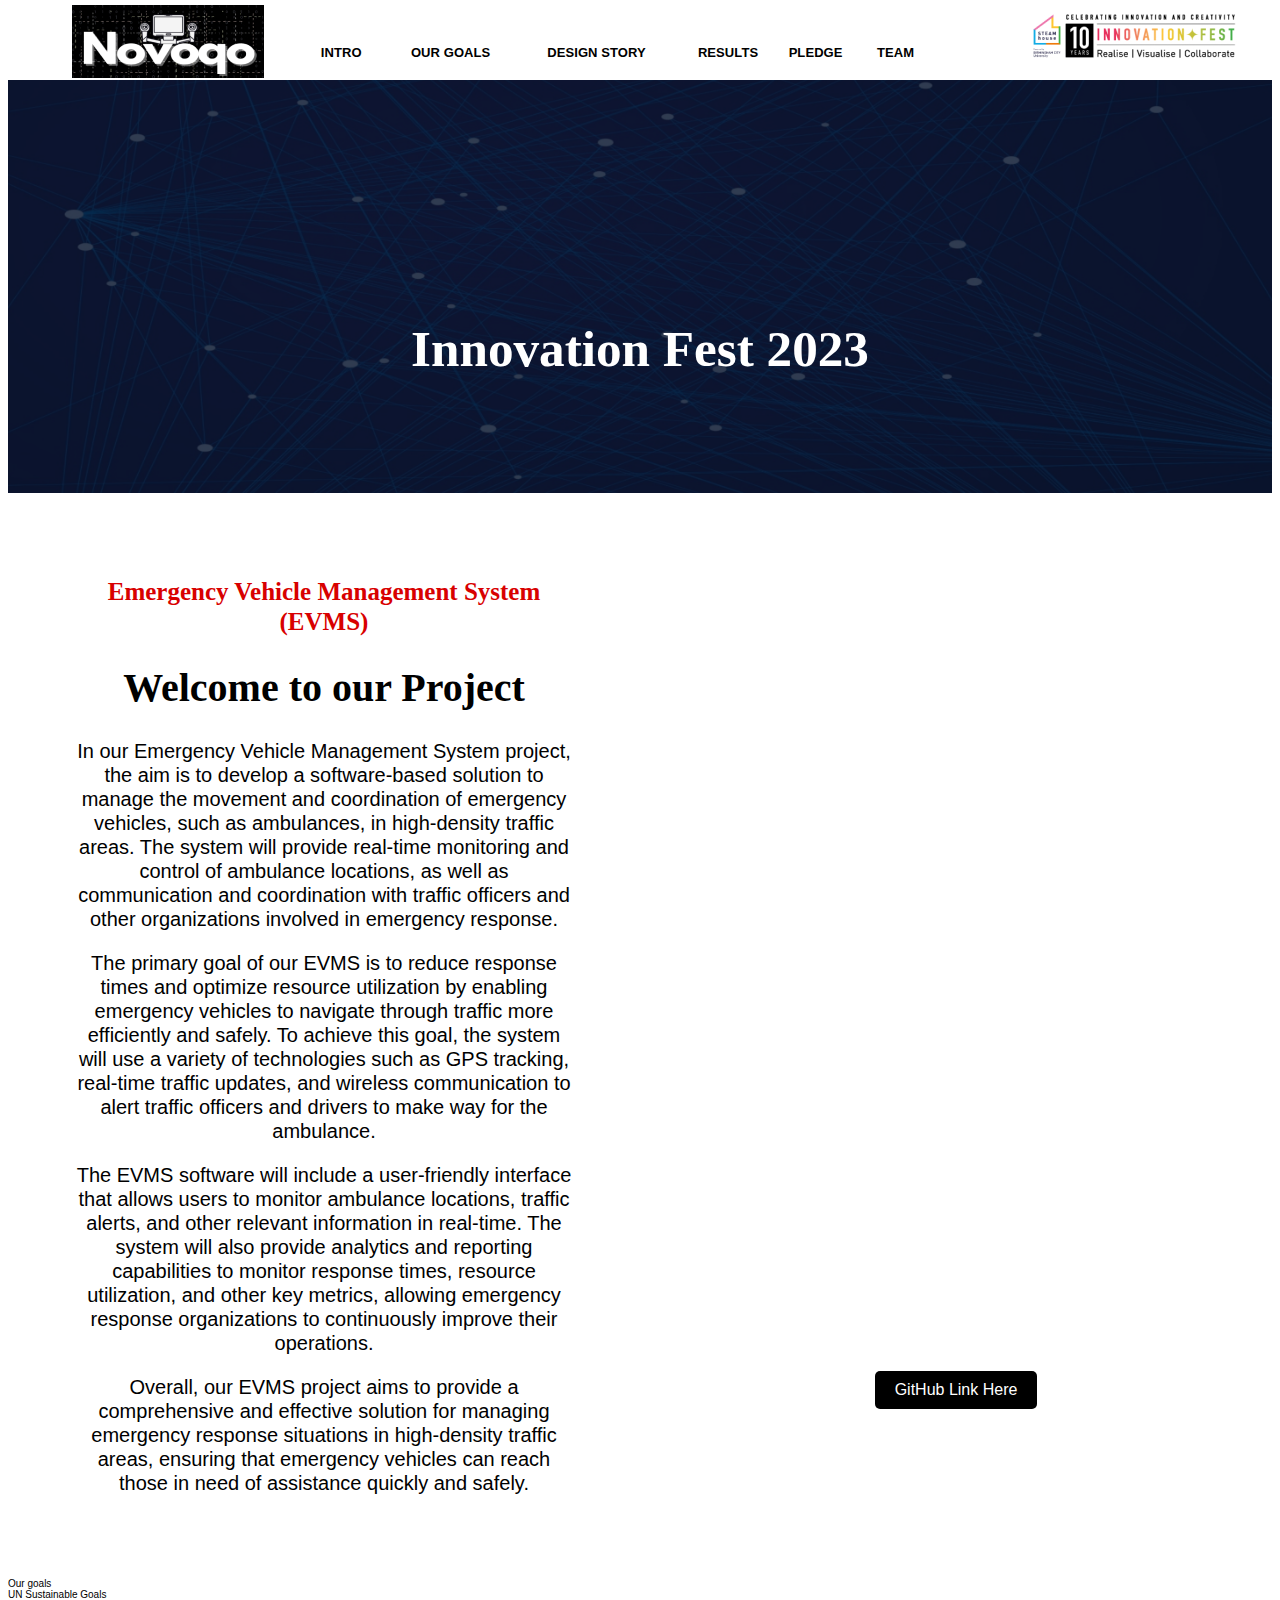
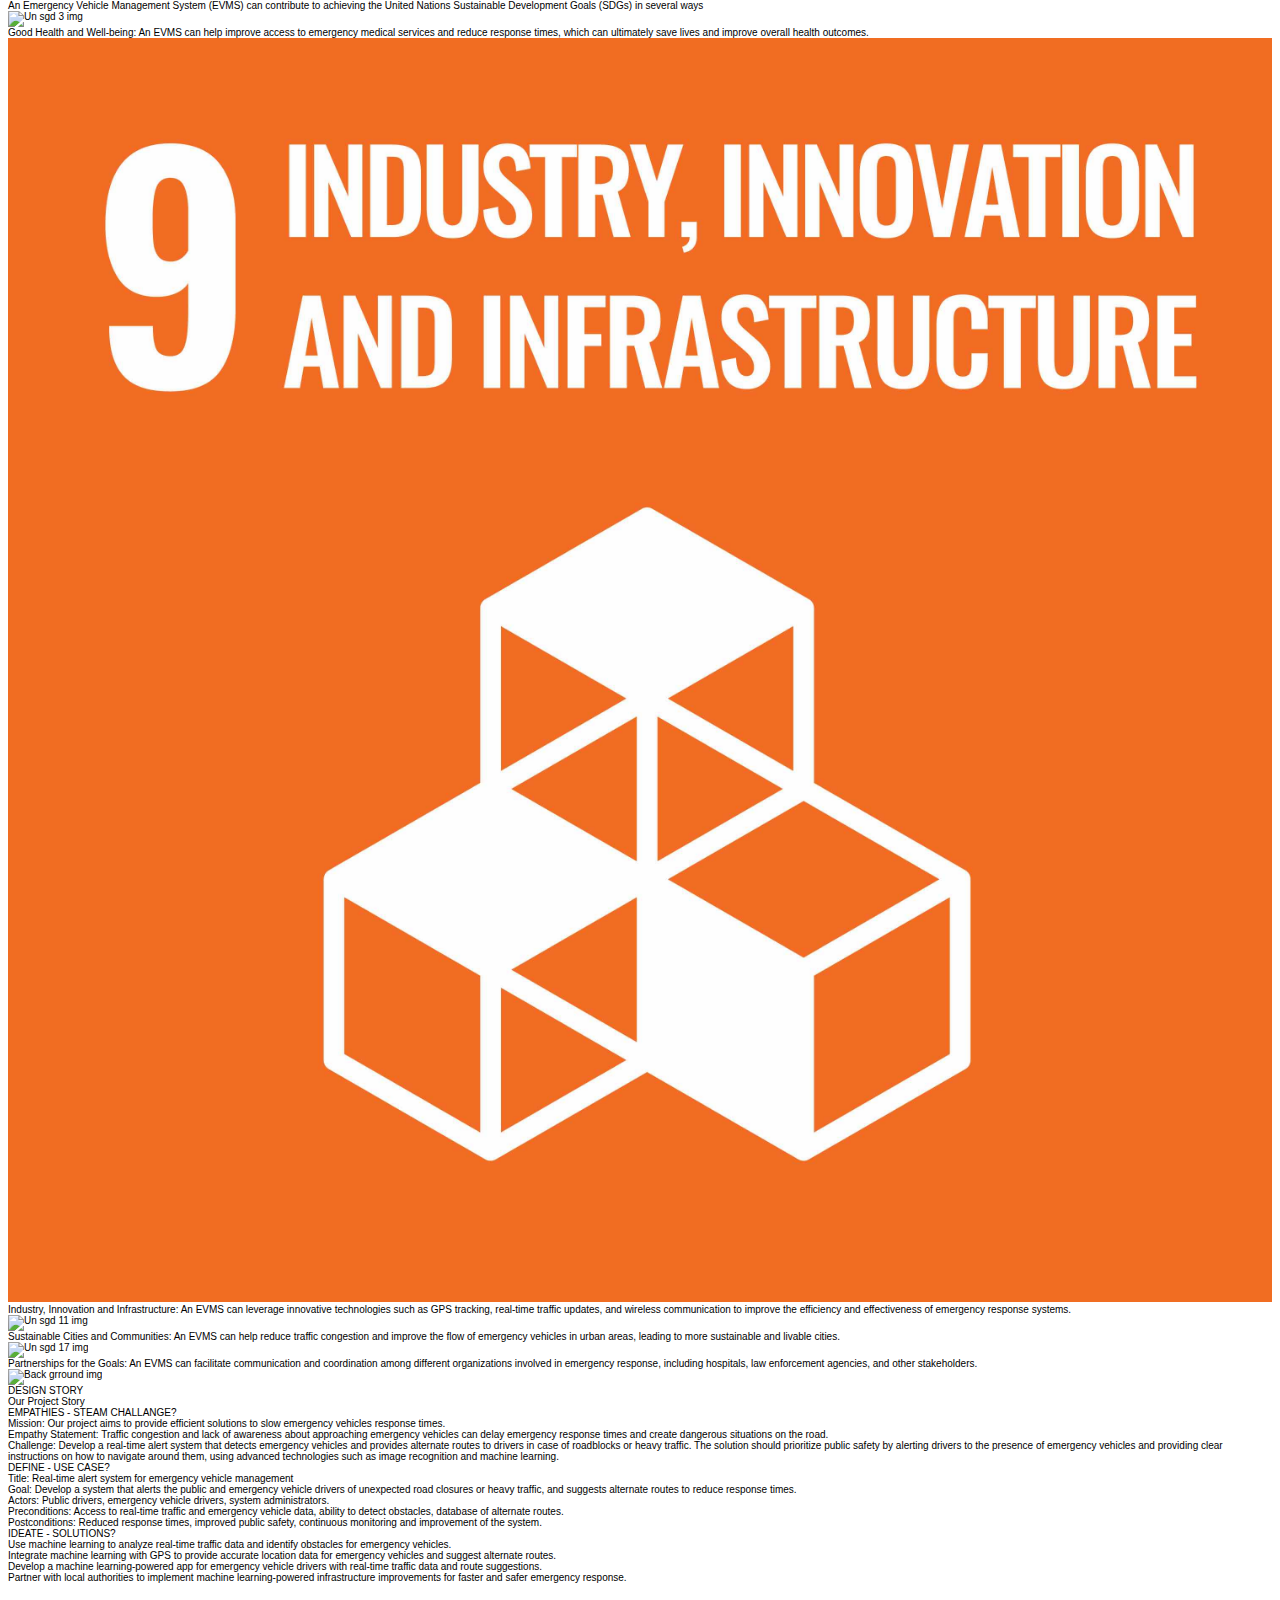
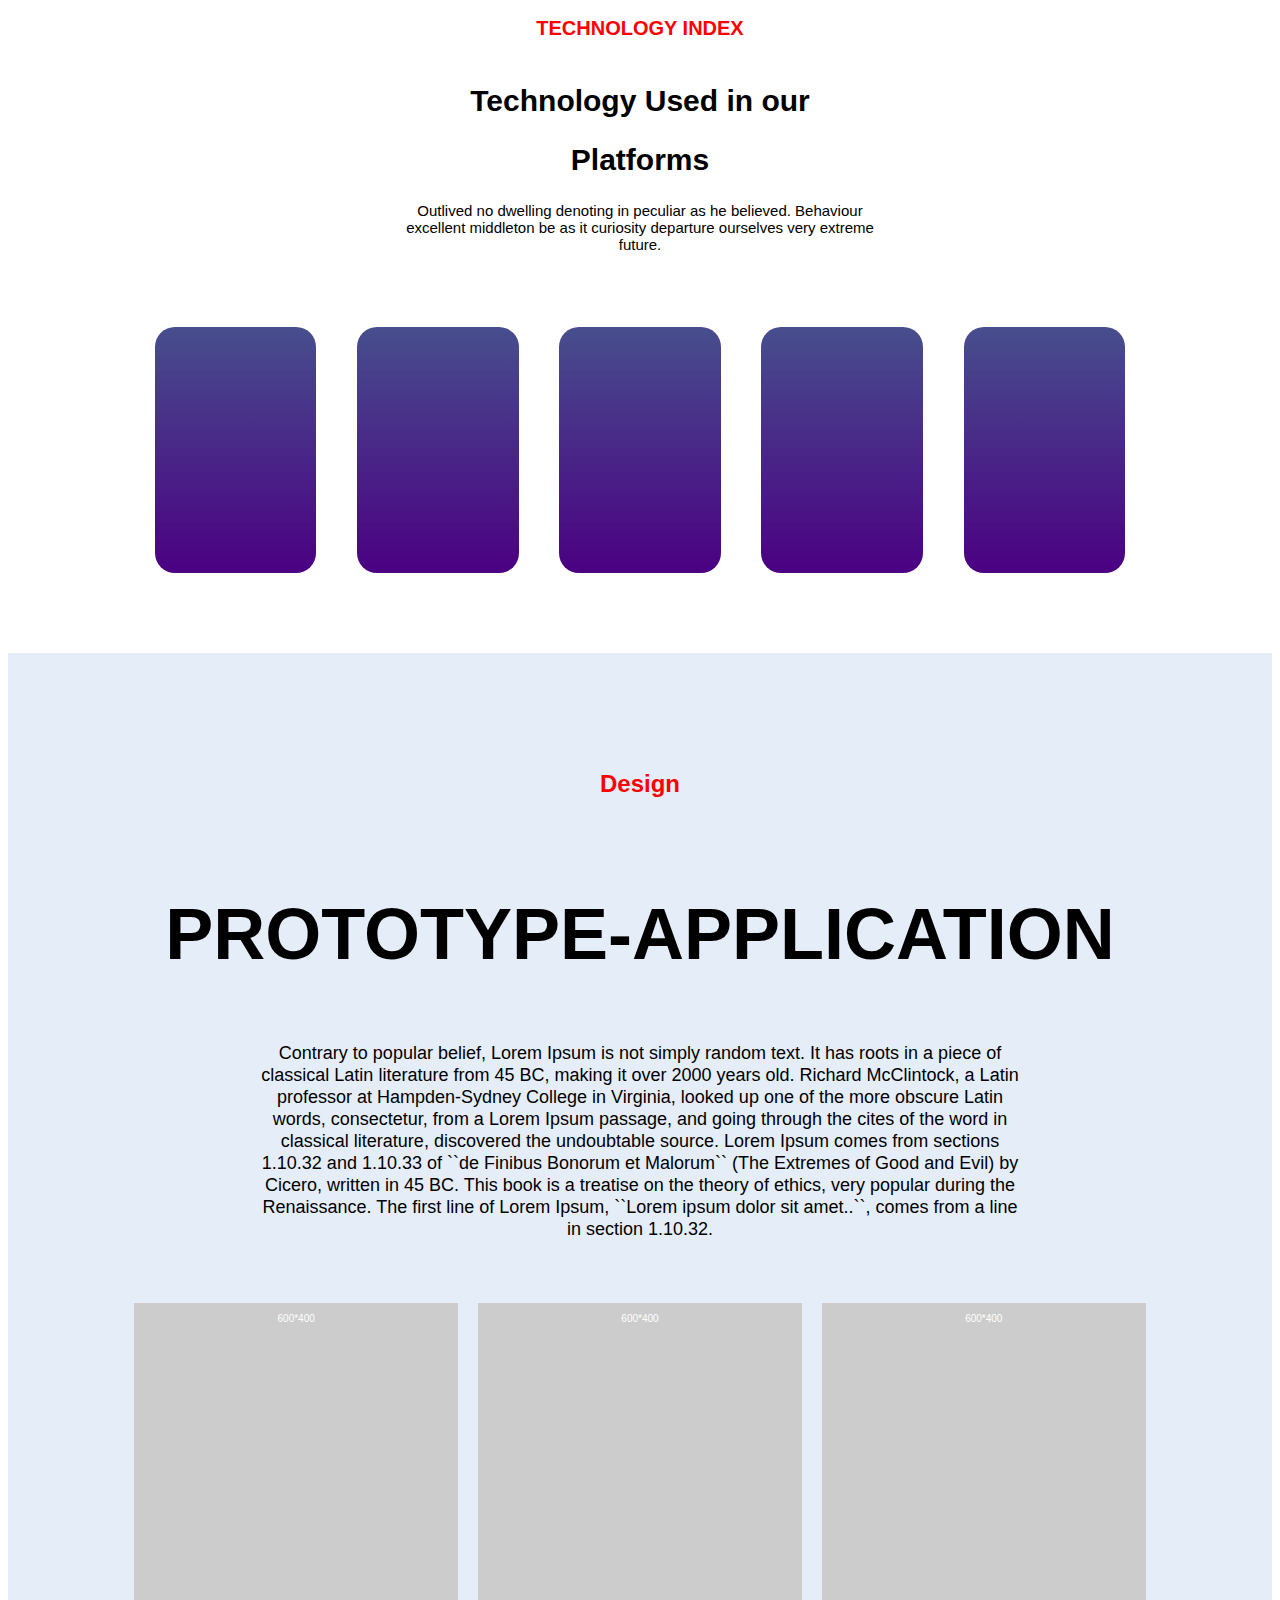
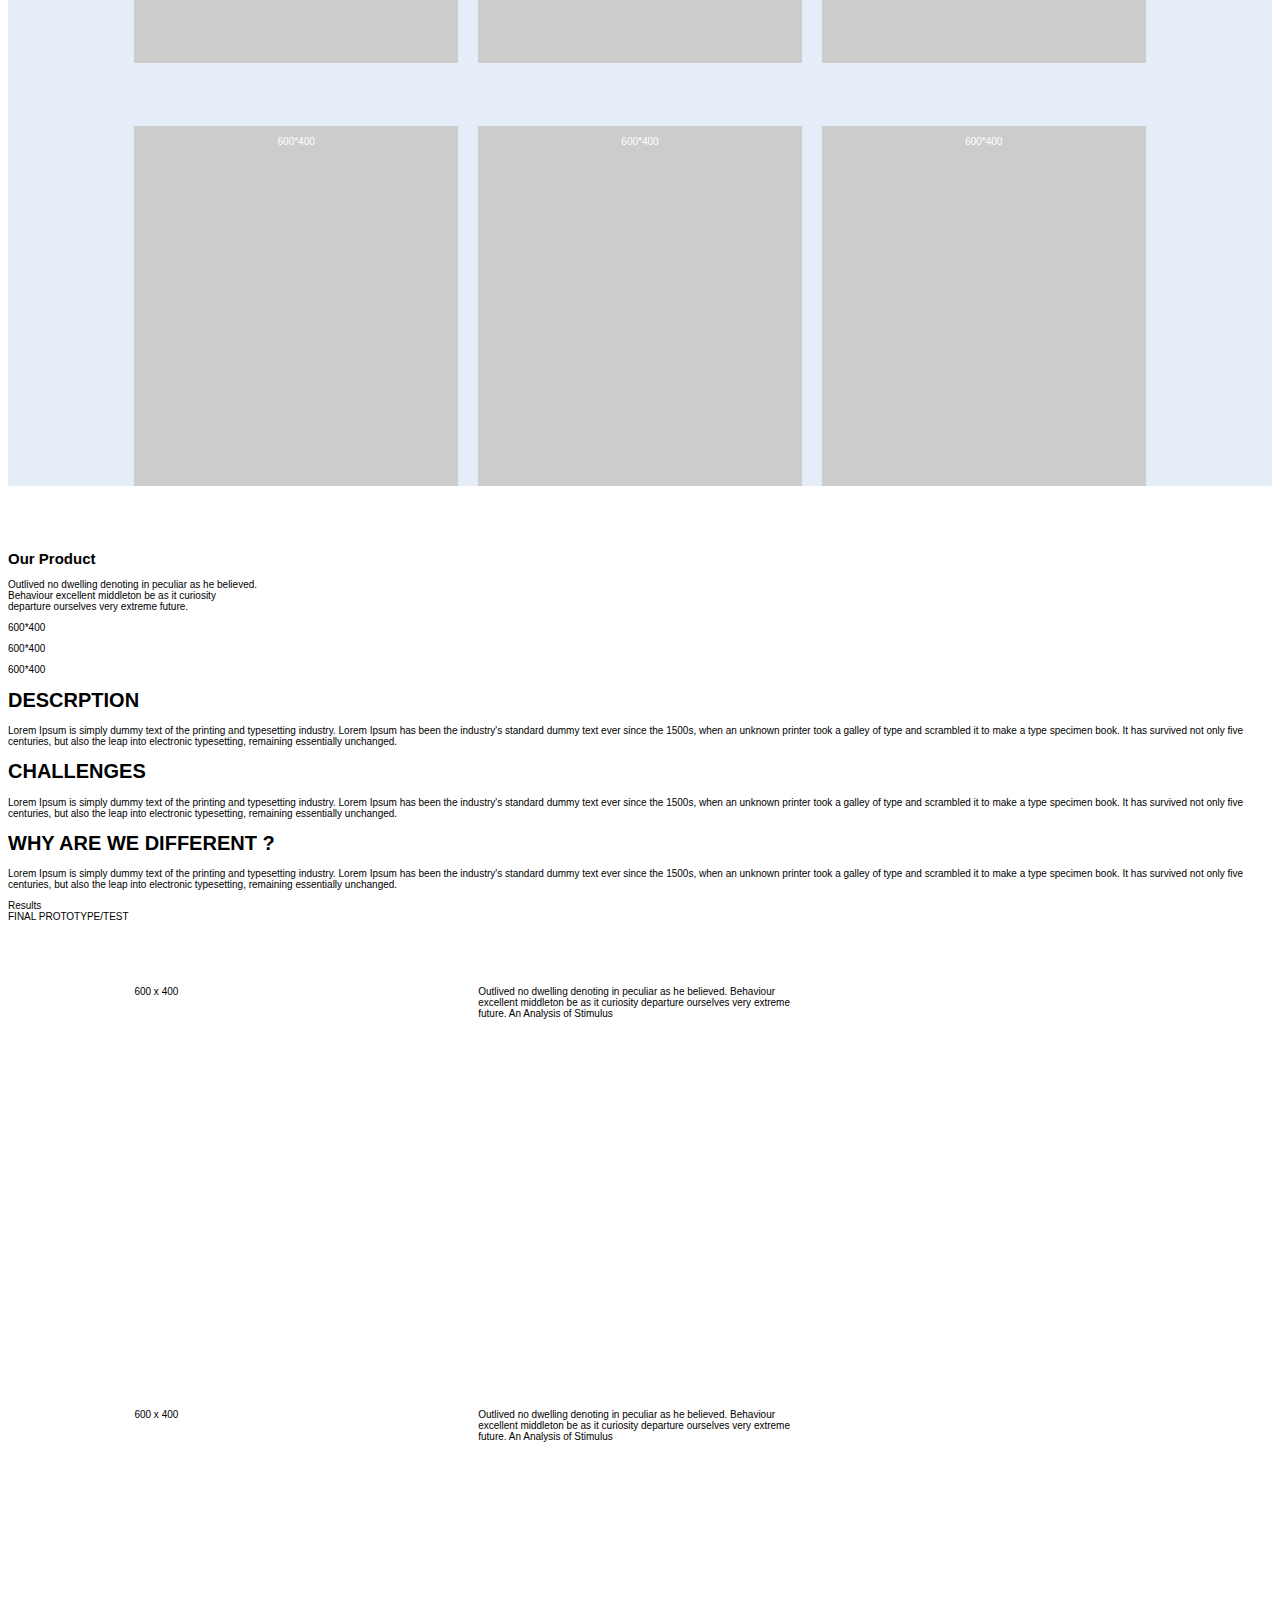
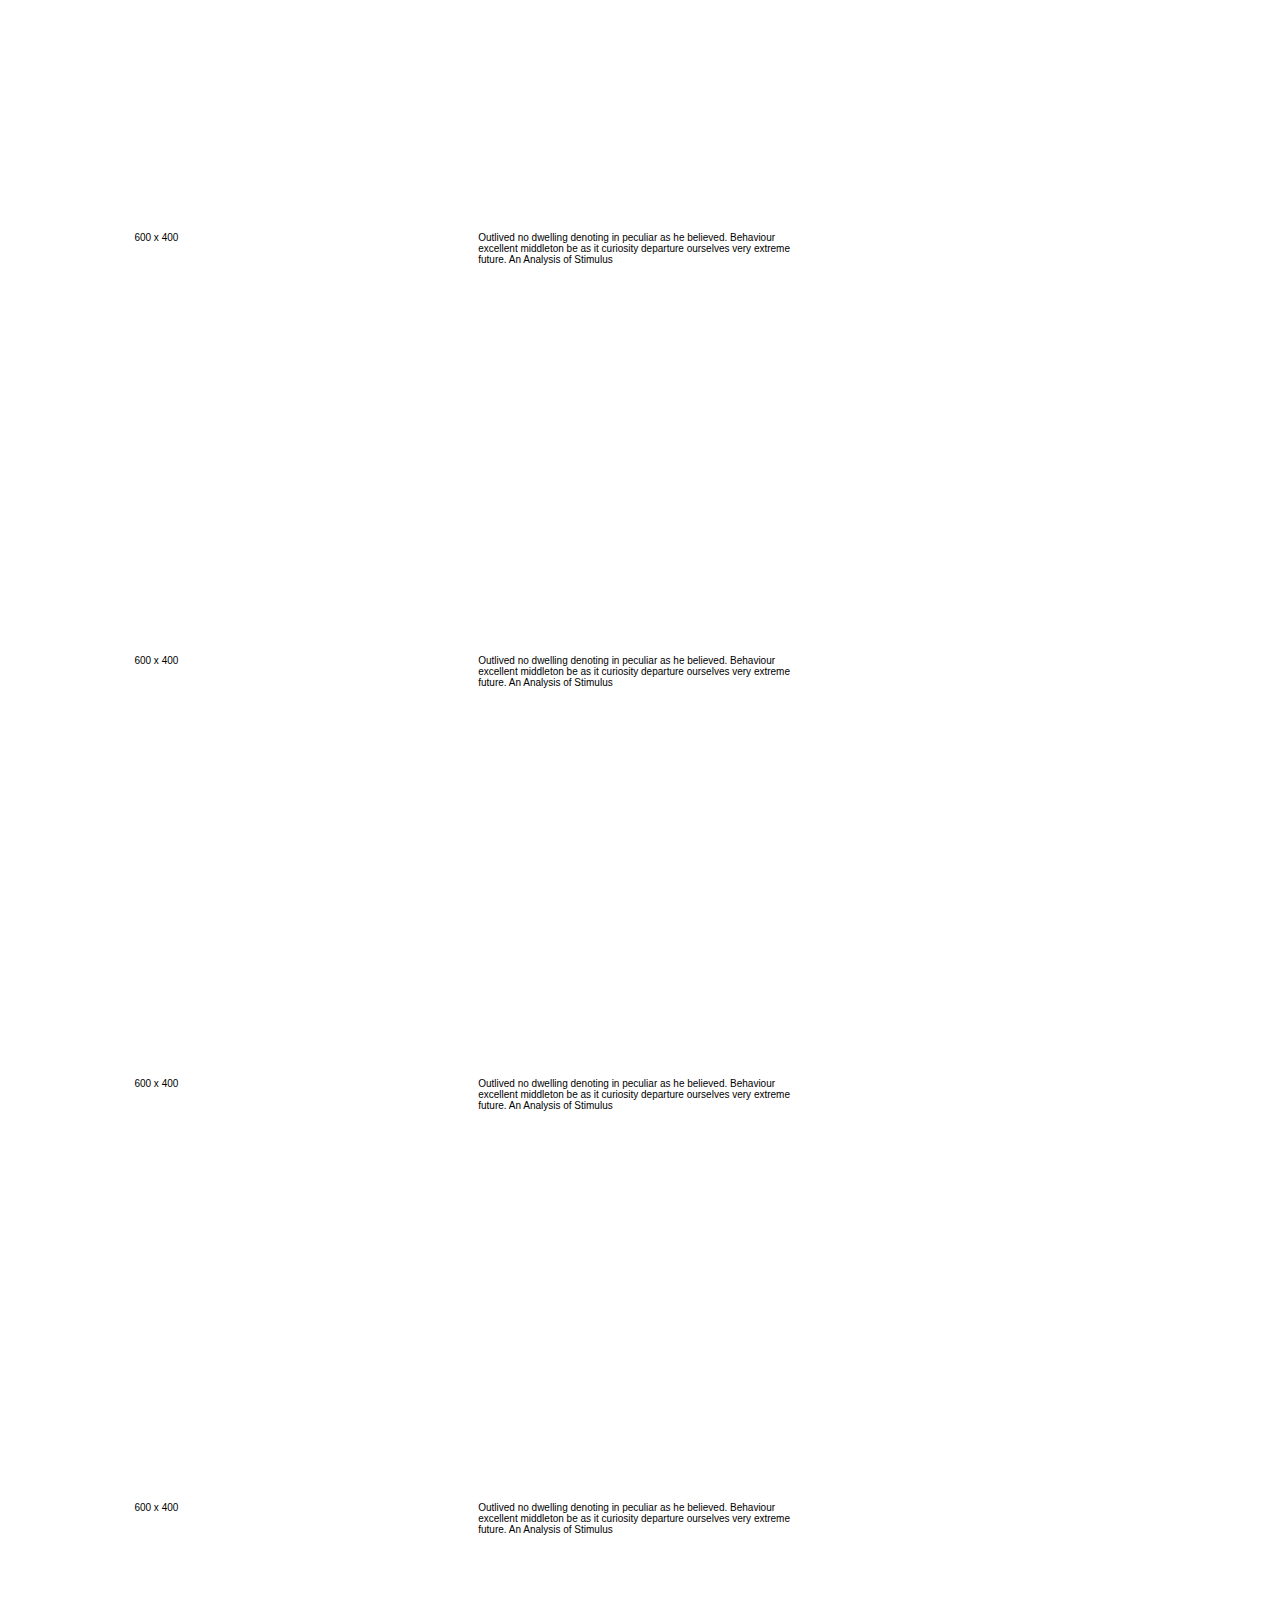
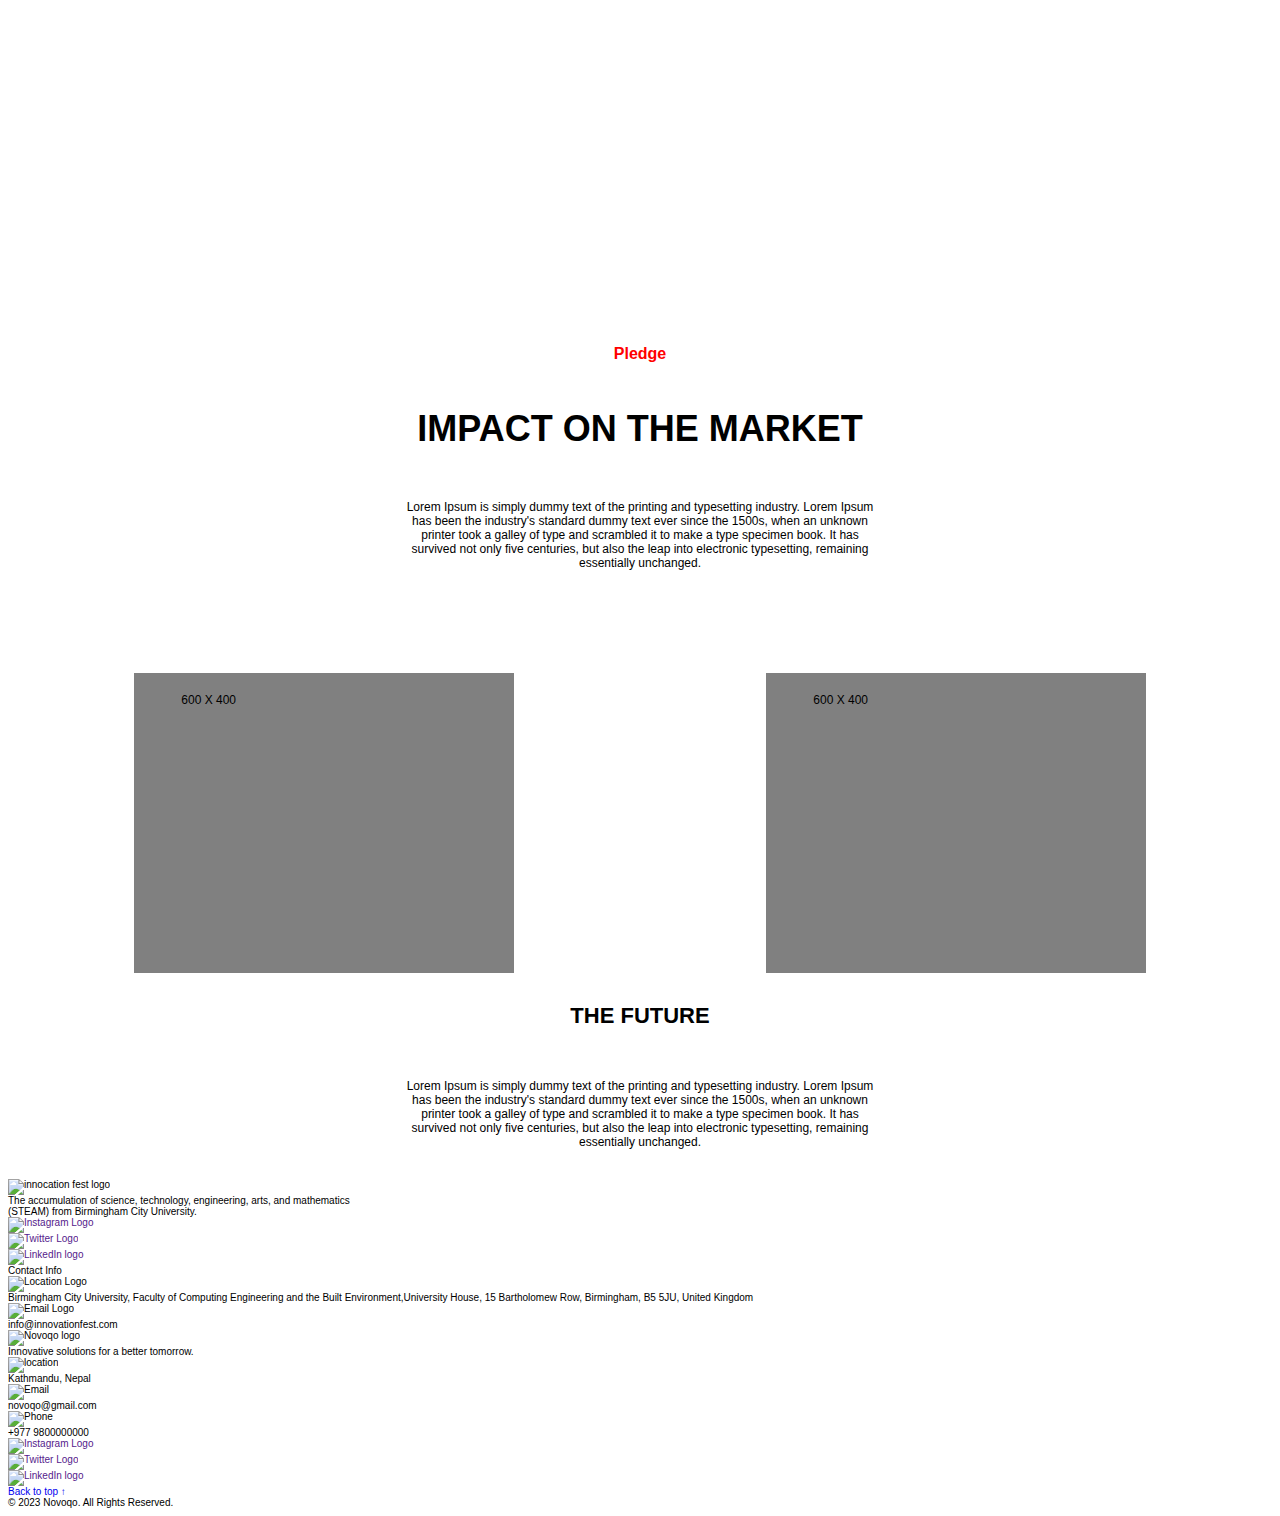
==== commit 91ca0155: "Update index.html" ====
--- a/html/index.html
+++ b/html/index.html
@@ -13,6 +13,7 @@
     <link rel="stylesheet" href="../styles/section3.css" />
     <link rel="stylesheet" href="../styles/results.css" />
     <link rel="stylesheet" href="../styles/impact.css" />
+    <link rel="stylesheet" href="../styles/products.css" />
     <link rel="stylesheet" href="../styles/footer.css" />
 
 
@@ -69,18 +70,18 @@
           <div class="lol"><h1>Innovation Fest 2023</h1></div>
           <div class="fest">
             <div class="project">
-              <h2>BCU INNOVATION FEST 23</h2>
+              <h2>Emergency Vehicle Management System (EVMS) </h2>
               <h1>Welcome to our Project</h1>
-              <p>A technology-based project called a "smart parking system" aims to increase parking management's effectiveness and practicality. Drivers can locate open parking spaces quickly and easily by utilizing sensors, cameras, and data analytics to provide real-time information on parking availability, occupancy, and pricing. The project could also include automated reservation and payment methods, which would shorten parking search times and boost revenue for parking operators.<br></p>
+              <p>In our Emergency Vehicle Management System project, the aim is to develop a software-based solution to manage the movement and coordination of emergency vehicles, such as ambulances, in high-density traffic areas. The system will provide real-time monitoring and control of ambulance locations, as well as communication and coordination with traffic officers and other organizations involved in emergency response.<br></p>
     
-                <p>There are several stages that the project can go through, including planning, design, implementation, and maintenance. The project team creates a project plan and determines the objectives and specifications for the smart parking system during the planning phase. In the design phase, the system architecture is created, and appropriate technologies are chosen. Hardware and software components must be installed, and the system's functionality must be tested. The maintenance phase's ongoing system monitoring, troubleshooting, and updates are its final steps.<br></p>
-                <p>By easing traffic issues, increasing parking occupancy rates, and boosting operator revenue, a smart parking system project can be advantageous to both drivers and parking operators. All parties involved can benefit from it, making it a win-win situation. It can also result in greater customer satisfaction and loyalty.<br></p>
+                <p>The primary goal of our EVMS is to reduce response times and optimize resource utilization by enabling emergency vehicles to navigate through traffic more efficiently and safely. To achieve this goal, the system will use a variety of technologies such as GPS tracking, real-time traffic updates, and wireless communication to alert traffic officers and drivers to make way for the ambulance.<br></p>
+                <p>The EVMS software will include a user-friendly interface that allows users to monitor ambulance locations, traffic alerts, and other relevant information in real-time. The system will also provide analytics and reporting capabilities to monitor response times, resource utilization, and other key metrics, allowing emergency response organizations to continuously improve their operations.<br></p>
                 
-                <p>Generally speaking, a smart parking system project is a promising way to tackle the difficulties of managing parking in urban areas and enhance both drivers' and operators' parking experiences.</p>
+                <p>Overall, our EVMS project aims to provide a comprehensive and effective solution for managing emergency response situations in high-density traffic areas, ensuring that emergency vehicles can reach those in need of assistance quickly and safely.</p>
             </div>
             <div class="vedio">
               <div class="fig">
-                <img src="/images/download 1.png" alt="" class="vedfig">
+                <img src="/images/download_1.png" alt="" class="vedfig">
               </div>
               <div class="git">
                 <a href="https://github.com/AbhashChamlingRai/Smart-parking-system-website" target="_blank">
@@ -100,31 +101,32 @@
             <div class="un_goals_text">
                 <div class="un_goals_text_inside">UN Sustainable Goals</div>
             </div>
-            <div class="section2_intro">Lorem ipsum dolor sit amet, consectetur adipiscing elit. Donec eleifend nulla a mi porta, et tincidunt purus varius. Suspendisse quis.</div>
+            <div class="section2_intro">An Emergency Vehicle Management System (EVMS) can contribute to achieving the United Nations Sustainable Development Goals (SDGs) in several ways</div>
             <div class="un_goals_elements">
                 <div class="ungoal_element1 un_element">
                     <div class="un_img_container">
                         <img class="sdg3" src="../images/sdg3.png" alt="Un sgd 3 img" width="100%" height="100%">
                     </div>
-                    <div class="un_goal_text_container">Traffic management systems can contribute to promoting good health and well-being by reducing the number of traffic accidents and fatalities. By alerting drivers to potential hazards and providing emergency vehicles with alternate routes, traffic management systems can help prevent accidents and improve response times during emergency situations. This can lead to a safer and healthier urban environment for all residents and visitors.</div>
+                    <div class="un_goal_text_container"> Good Health and Well-being: An EVMS can help improve access to emergency medical services and reduce response times, which can ultimately save lives and improve overall health outcomes.
+                    </div>
                 </div>
                 <div class="ungoal_element2 un_element">
                     <div class="un_img_container">
-                        <img class="sdg11" src="../images/sdg11.png" alt="Un sgd 11 img" width="100%">
-                    </div>
-                    <div class="un_goal_text_container">Traffic management systems can help promote sustainable cities and communities by reducing traffic congestion and improving traffic flow. This can lead to improved air quality and reduced greenhouse gas emissions, which can contribute to a healthier and more sustainable urban environment. Additionally, traffic management systems can promote the use of alternative modes of transportation, such as cycling, walking, and public transit, which can further reduce traffic congestion and promote sustainable mobility.</div>
+                        <img class="sdg9" src="../images/sd_9.jpg" alt="Un sgd 9 img" width="100%">
+                    </div>
+                    <div class="un_goal_text_container">Industry, Innovation and Infrastructure: An EVMS can leverage innovative technologies such as GPS tracking, real-time traffic updates, and wireless communication to improve the efficiency and effectiveness of emergency response systems.</div>
                 </div>
                 <div class="ungoal_element3 un_element">
                     <div class="un_img_container">
-                        <img class="sdg13" src="../images/sdg13.png" alt="Un sgd 13 img" width="100%">
-                    </div>
-                    <div class="un_goal_text_container">Traffic management systems can help reduce greenhouse gas emissions by improving traffic flow and reducing idling times. This can contribute to mitigating climate change and achieving SDG 13.</div>
+                        <img class="sdg11" src="../images/sdg11.png" alt="Un sgd 11 img" width="100%">
+                    </div>
+                    <div class="un_goal_text_container">Sustainable Cities and Communities: An EVMS can help reduce traffic congestion and improve the flow of emergency vehicles in urban areas, leading to more sustainable and livable cities.</div>
                 </div>
                 <div class="ungoal_element4 un_element">
                     <div class="un_img_container">
                         <img class="sdg17" src="../images/sdg17.png" alt="Un sgd 17 img" width="100%">
                     </div>
-                    <div class="un_goal_text_container">Traffic management systems require a partnership between various stakeholders, including transportation authorities, urban planners, technology providers, and community members. By promoting collaboration and partnership, traffic management systems can contribute to achieving SDG 17, which aims to strengthen the means of implementation and revitalize the global partnership for sustainable development.</div>
+                    <div class="un_goal_text_container"> Partnerships for the Goals: An EVMS can facilitate communication and coordination among different organizations involved in emergency response, including hospitals, law enforcement agencies, and other stakeholders.</div>
                 </div>
             </div>
         </div>
@@ -143,15 +145,26 @@
             <div class=""></div>
             <div class="empathies right_item">
                 <div class="item_heading">EMPATHIES - STEAM CHALLANGE?</div>
-                <div class="item_description"  id="this">Lorem Ipsum is simply dummy text of the printing and typesetting industry. Lorem Ipsum has been the industry's standard dummy text ever since the 1500s, when an unknown printer took a galley of type and scrambled it to make a type specimen book. It has survived not only five centuries, but also the leap into electronic typesetting, remaining essentially unchanged. It was popularised in the 1960s with the release of Letraset sheets containing Lorem Ipsum passages, and more recently with desktop publishing software like Aldus PageMaker including versions of Lorem Ipsum.</div>
+                <div class="item_description"  id="this">Mission: Our project aims to provide efficient solutions to slow emergency vehicles response times.<br>
+
+                    Empathy Statement: Traffic congestion and lack of awareness about approaching emergency vehicles can delay emergency response times and create dangerous situations on the road.<br>
+                    
+                    Challenge: Develop a real-time alert system that detects emergency vehicles and provides alternate routes to drivers in case of roadblocks or heavy traffic. The solution should prioritize public safety by alerting drivers to the presence of emergency vehicles and providing clear instructions on how to navigate around them, using advanced technologies such as image recognition and machine learning.<br></div>
             </div>
             <div class="define right_item">
                 <div class="item_heading">DEFINE - USE CASE?</div>
-                <div class="item_description">Lorem Ipsum is simply dummy text of the printing and typesetting industry. Lorem Ipsum has been the industry's standard dummy text ever since the 1500s, when an unknown printer took a galley of type and scrambled it to make a type specimen book. It has survived not only five centuries, but also the leap into electronic typesetting, remaining essentially unchanged. It was popularised in the 1960s with the release of Letraset sheets containing Lorem Ipsum passages, and more recently with desktop publishing software like Aldus PageMaker including versions of Lorem Ipsum.</div>
+                <div class="item_description">Title: Real-time alert system for emergency vehicle management<br>
+                    Goal: Develop a system that alerts the public and emergency vehicle drivers of unexpected road closures or heavy traffic, and suggests alternate routes to reduce response times.<br>
+                    Actors: Public drivers, emergency vehicle drivers, system administrators. <br>
+                    Preconditions: Access to real-time traffic and emergency vehicle data, ability to detect obstacles, database of alternate routes.<br>
+                    Postconditions: Reduced response times, improved public safety, continuous monitoring and improvement of the system.<br></div>
             </div>
             <div class="ideate right_item">
                 <div class="item_heading">IDEATE - SOLUTIONS?</div>
-                <div class="item_description">Lorem Ipsum is simply dummy text of the printing and typesetting industry. Lorem Ipsum has been the industry's standard dummy text ever since the 1500s, when an unknown printer took a galley of type and scrambled it to make a type specimen book. It has survived not only five centuries, but also the leap into electronic typesetting, remaining essentially unchanged. It was popularised in the 1960s with the release of Letraset sheets containing Lorem Ipsum passages, and more recently with desktop publishing software like Aldus PageMaker including versions of Lorem Ipsum.</div>
+                <div class="item_description">Use machine learning to analyze real-time traffic data and identify obstacles for emergency vehicles.<br>
+                    Integrate machine learning with GPS to provide accurate location data for emergency vehicles and suggest alternate routes.<br>
+                    Develop a machine learning-powered app for emergency vehicle drivers with real-time traffic data and route suggestions.<br>
+                    Partner with local authorities to implement machine learning-powered infrastructure improvements for faster and safer emergency response.<br></div>
             </div>
         </div>
     </div>
@@ -184,7 +197,7 @@
     </div>
 
      <!-- protype application -->
-     <section class="section_design">
+    <section class="section_design">
         <div class="type">
             <div class="top">
                 <h2>Design</h2>
@@ -193,18 +206,38 @@
                 <h1>PROTOTYPE-APPLICATION</h1>
                 <P>Contrary to popular belief, Lorem Ipsum is not simply random text. It has roots in a piece of classical Latin literature from 45 BC, making it over 2000 years old. Richard McClintock, a Latin professor at Hampden-Sydney College in Virginia, looked up one of the more obscure Latin words, consectetur, from a Lorem Ipsum passage, and going through the cites of the word in classical literature, discovered the undoubtable source. Lorem Ipsum comes from sections 1.10.32 and 1.10.33 of ``de Finibus Bonorum et Malorum`` (The Extremes of Good and Evil) by Cicero, written in 45 BC. This book is a treatise on the theory of ethics, very popular during the Renaissance. The first line of Lorem Ipsum, ``Lorem ipsum dolor sit amet..``, comes from a line in section 1.10.32.</P>
             </div>
-            <div class="box">
-                <div class="div"><p>600*400</p></div>
-                <div class="div"><p>600*400</p></div>
-                <div class="div"><p>600*400</p></div>
-            </div>
-            <div class="box">
-                <div class="div"><p>600*400</p></div>
-                <div class="div"><p>600*400</p></div>
-                <div class="div"><p>600*400</p></div>
-            </div>
-        </div>
- 
+            <div class="box box1">
+                <div class="div"><p>600*400</p></div>
+                <div class="div"><p>600*400</p></div>
+                <div class="div"><p>600*400</p></div>
+            </div>
+            <div class="box box2">
+                <div class="div"><p>600*400</p></div>
+                <div class="div"><p>600*400</p></div>
+                <div class="div"><p>600*400</p></div>
+            </div>
+        </div>
+    </section>
+
+    <section class="Our-product">
+        <div class="pype">
+            <div class="pop">
+                <h2>Our Product</h2>
+            </div>
+            <div class="kroto">
+                <P>Outlived no dwelling denoting in peculiar as he believed.<br> Behaviour excellent middleton be as it curiosity<br> departure ourselves very extreme future.</P>
+            </div>
+            <div class="tox">
+                <div class="piv"><p>600*400</p></div>
+                <div class="piv"><p>600*400</p></div>
+                <div class="piv"><p>600*400</p></div>
+            </div>
+            <div class="hox">
+                <div class="tiv"><h1>DESCRPTION</h1><p>Lorem Ipsum is simply dummy text of the printing and typesetting industry. Lorem Ipsum has been the industry's standard dummy text ever since the 1500s, when an unknown printer took a galley of type and scrambled it to make a type specimen book. It has survived not only five centuries, but also the leap into electronic typesetting, remaining essentially unchanged.</p></div>
+                <div class="tiv"><h1>CHALLENGES</h1><p>Lorem Ipsum is simply dummy text of the printing and typesetting industry. Lorem Ipsum has been the industry's standard dummy text ever since the 1500s, when an unknown printer took a galley of type and scrambled it to make a type specimen book. It has survived not only five centuries, but also the leap into electronic typesetting, remaining essentially unchanged.</p></div>
+                <div class="tiv"><h1>WHY ARE WE DIFFERENT ?</h1><p>Lorem Ipsum is simply dummy text of the printing and typesetting industry. Lorem Ipsum has been the industry's standard dummy text ever since the 1500s, when an unknown printer took a galley of type and scrambled it to make a type specimen book. It has survived not only five centuries, but also the leap into electronic typesetting, remaining essentially unchanged.</p></div>
+            </div>
+        </div>
     </section>
 
     <div class="results_section">
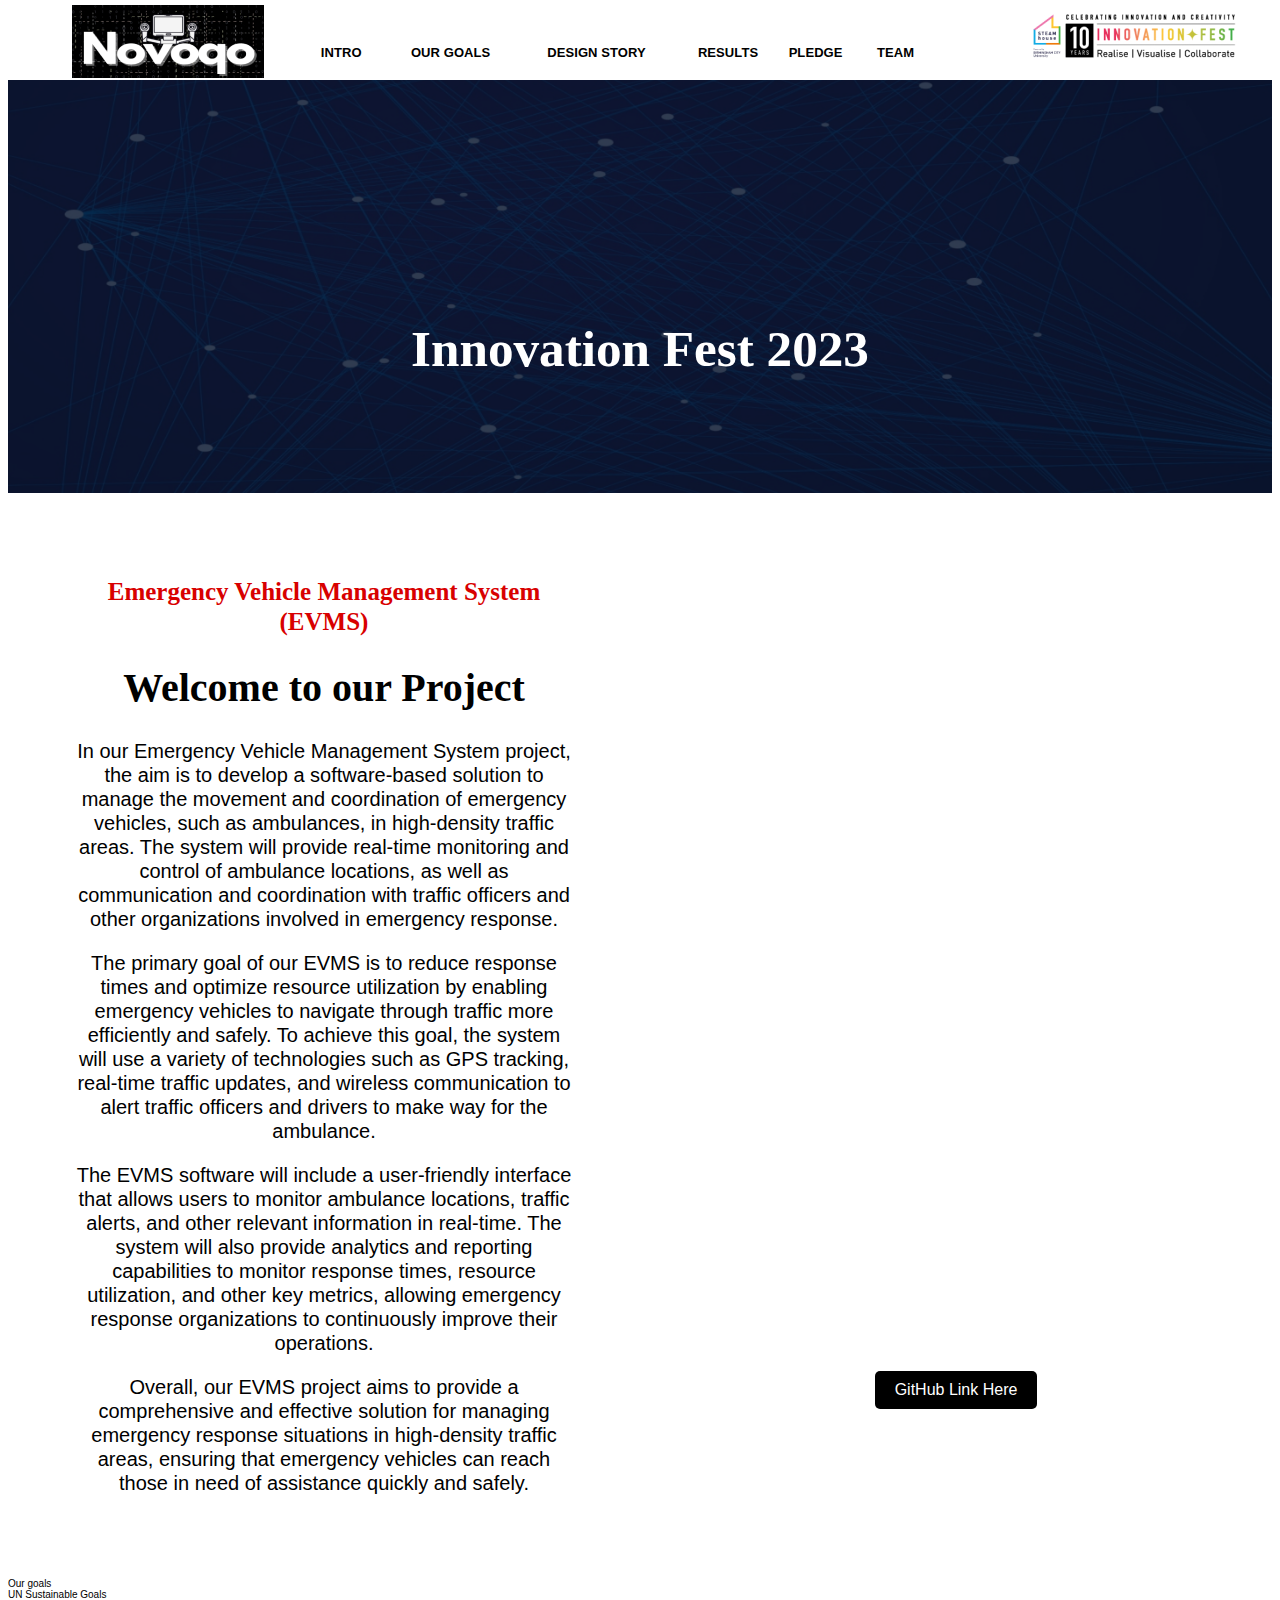
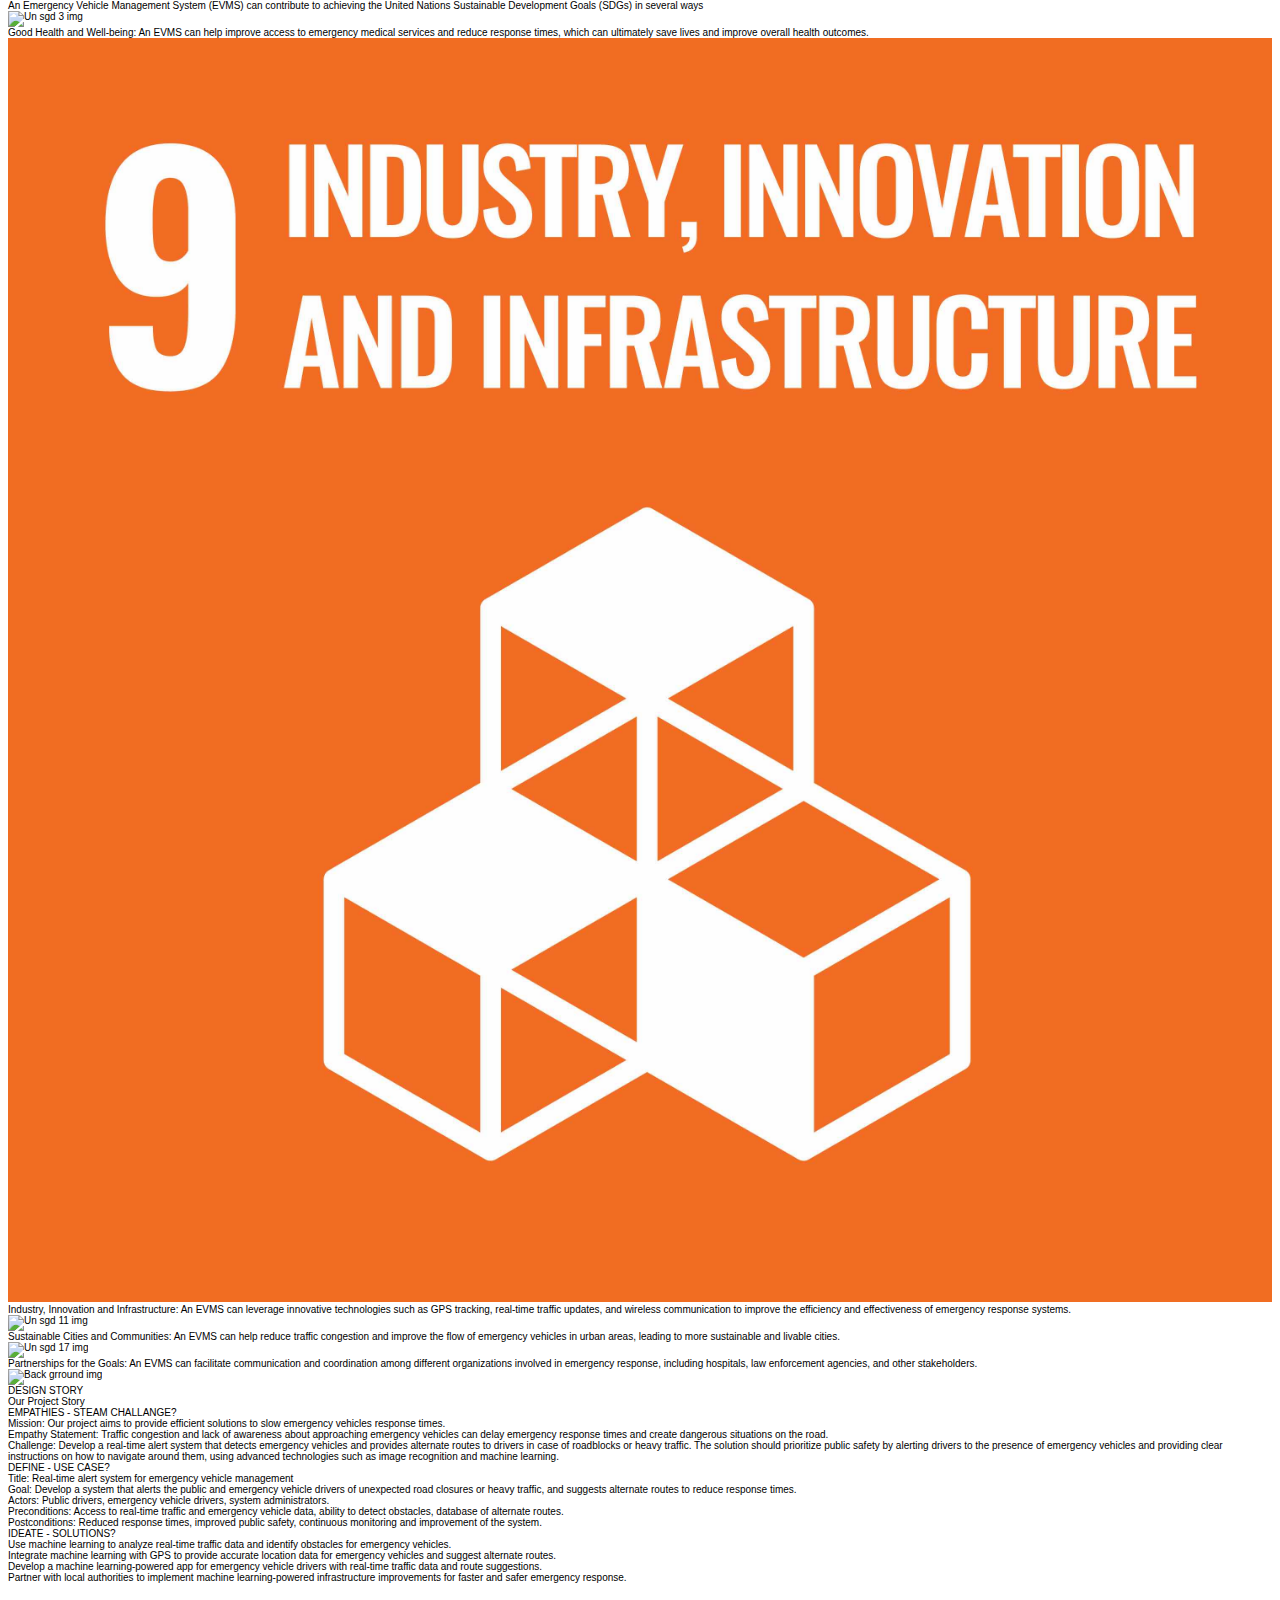
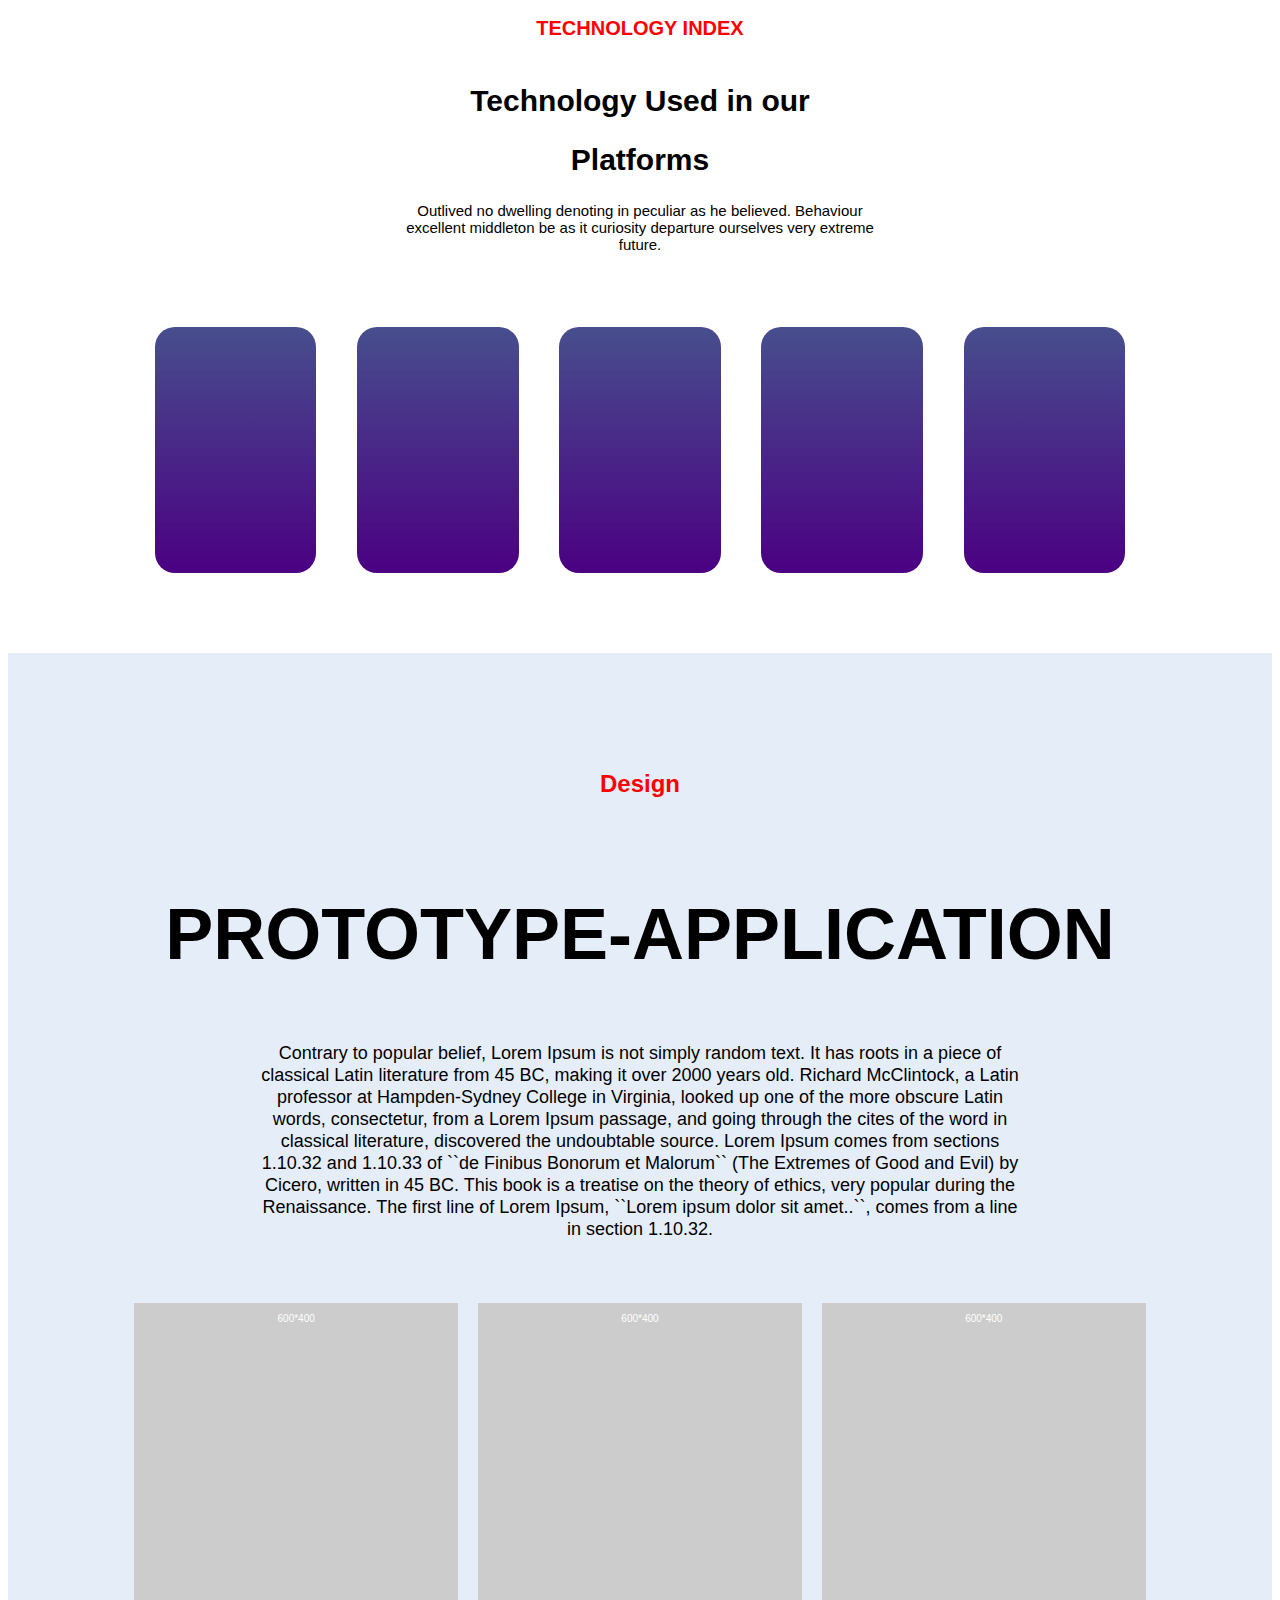
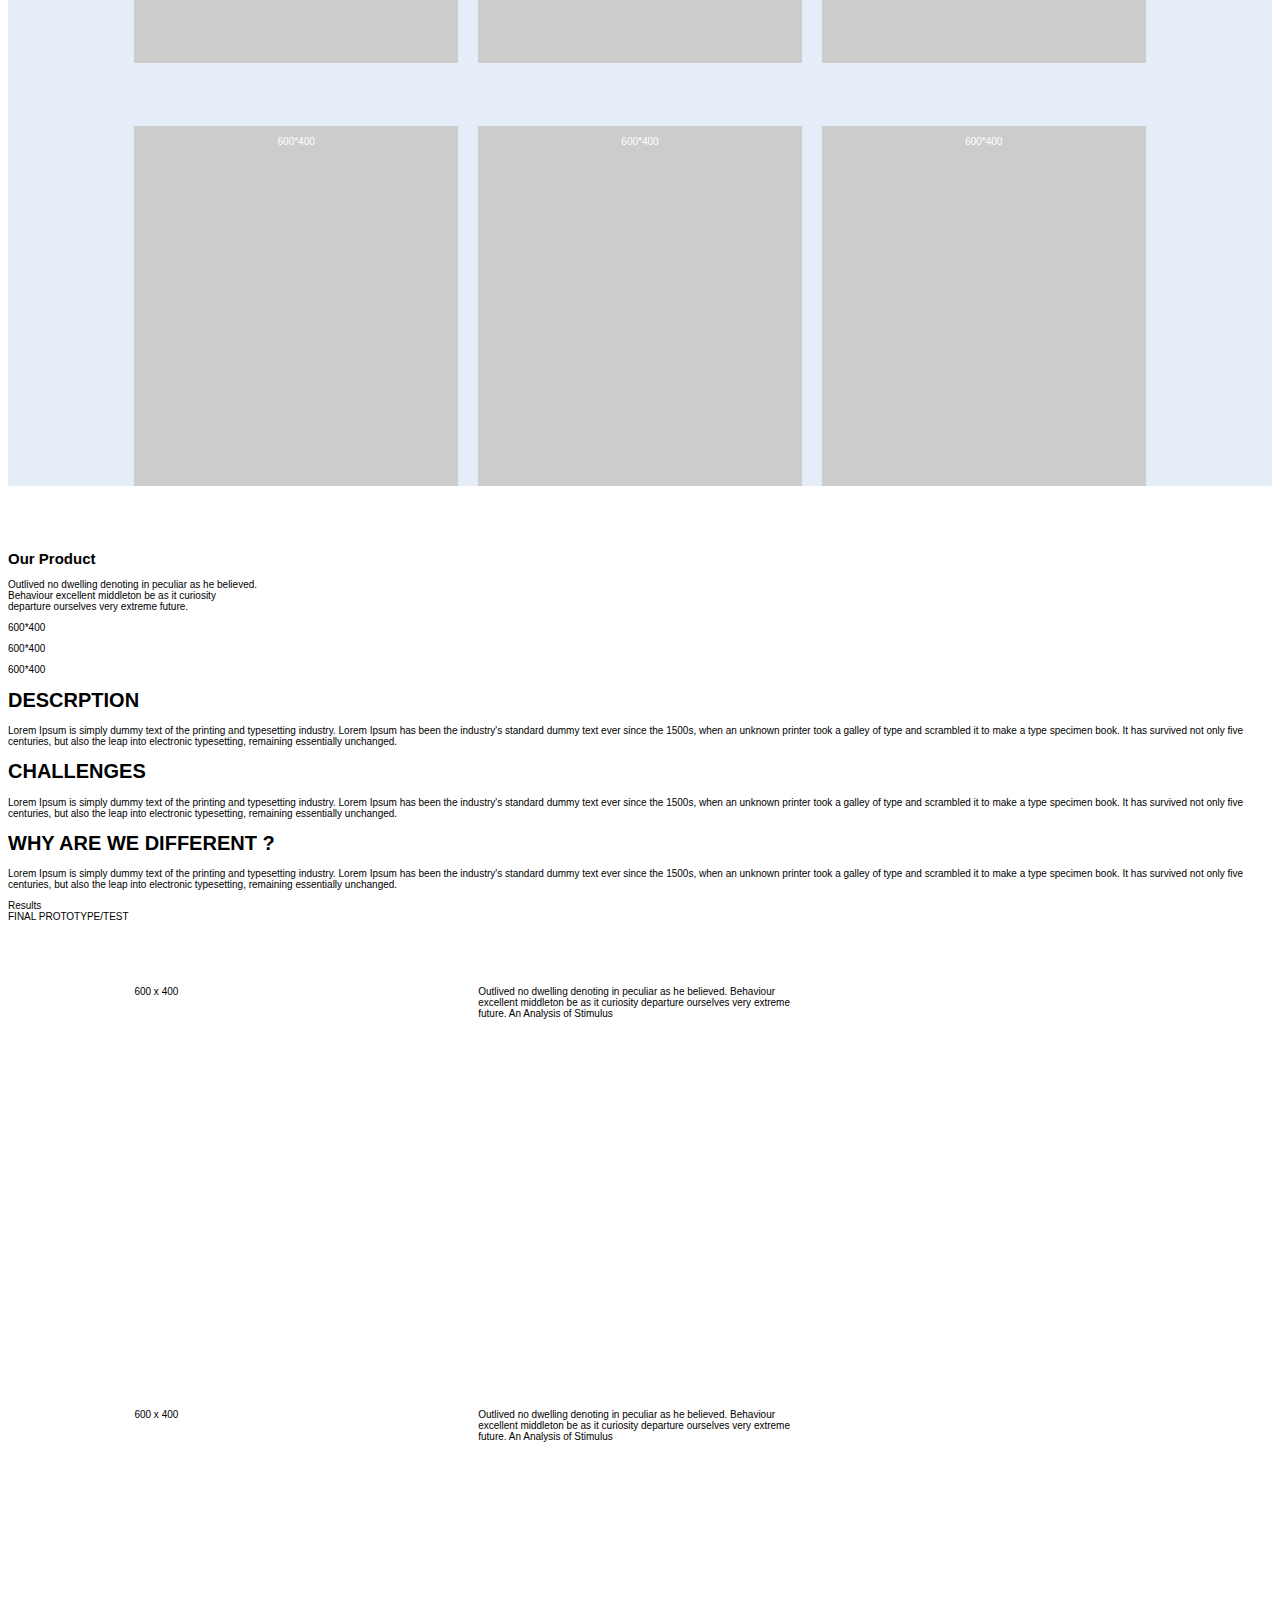
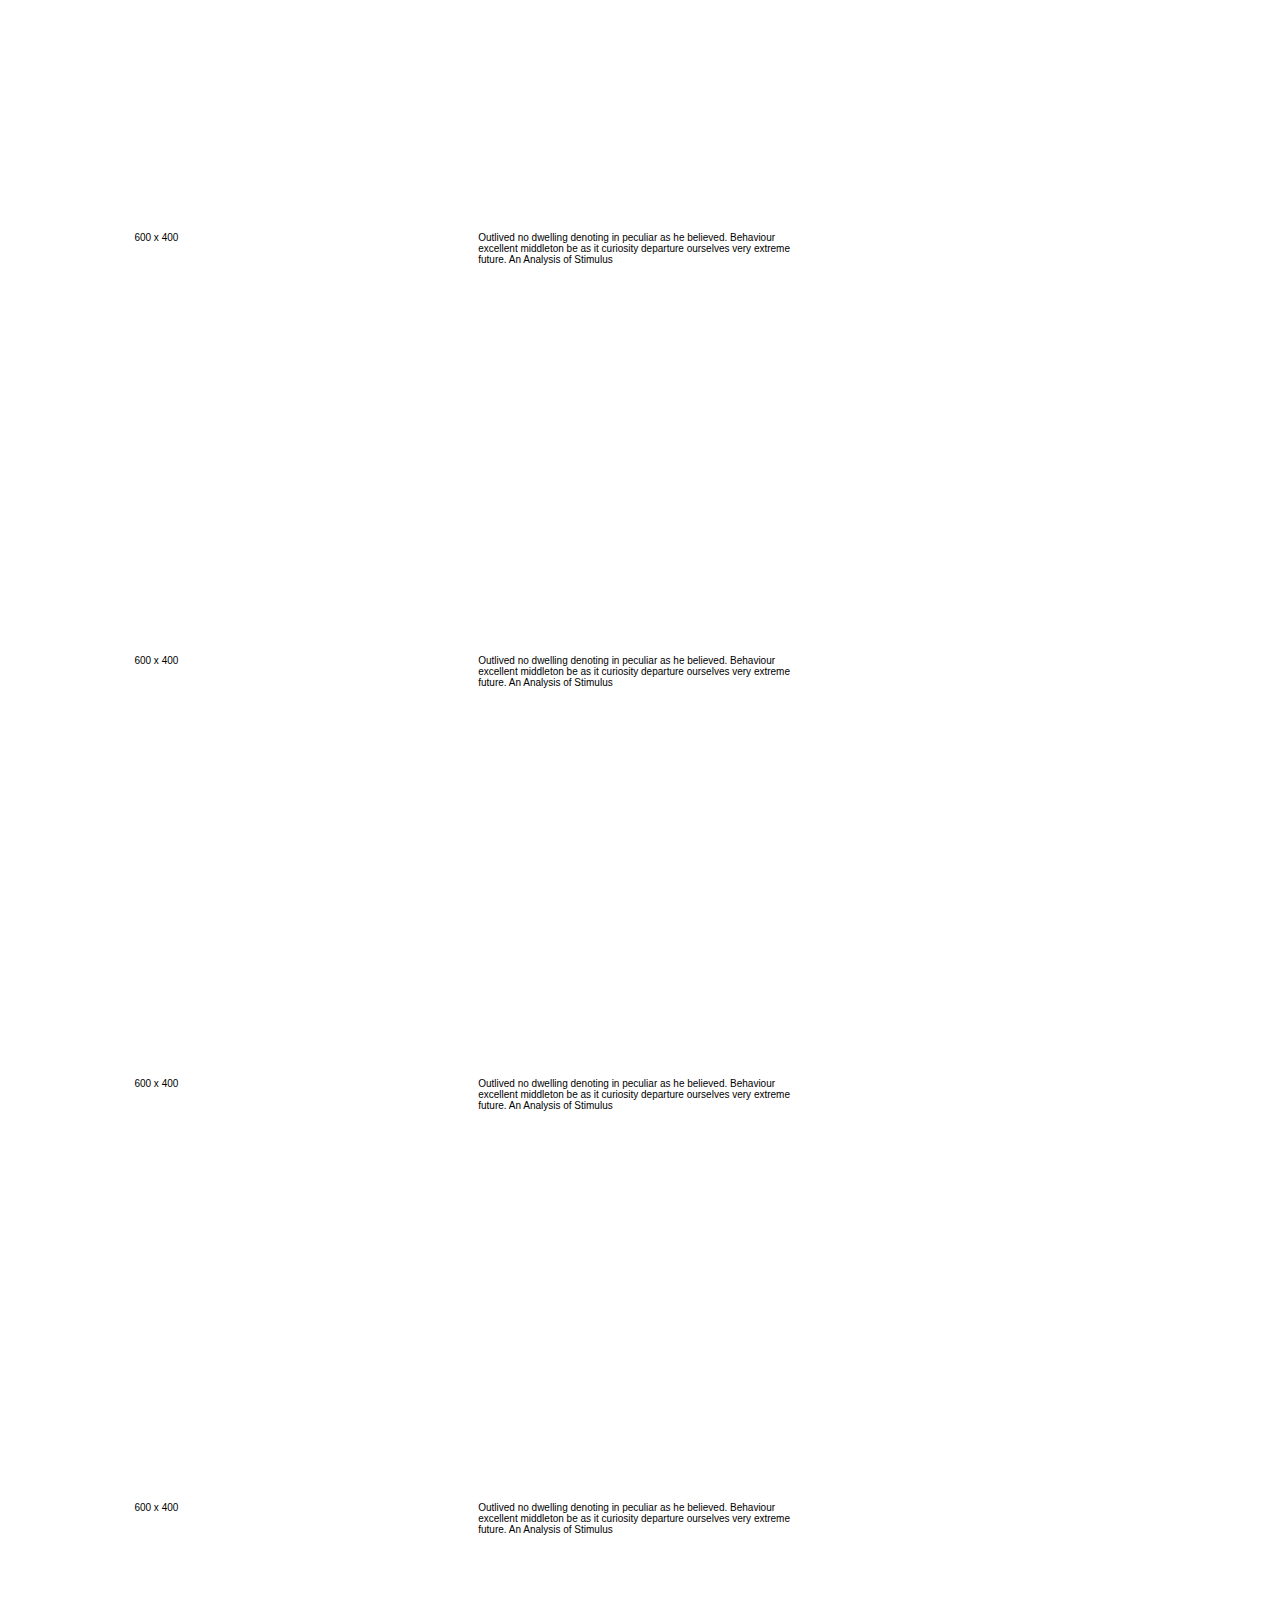
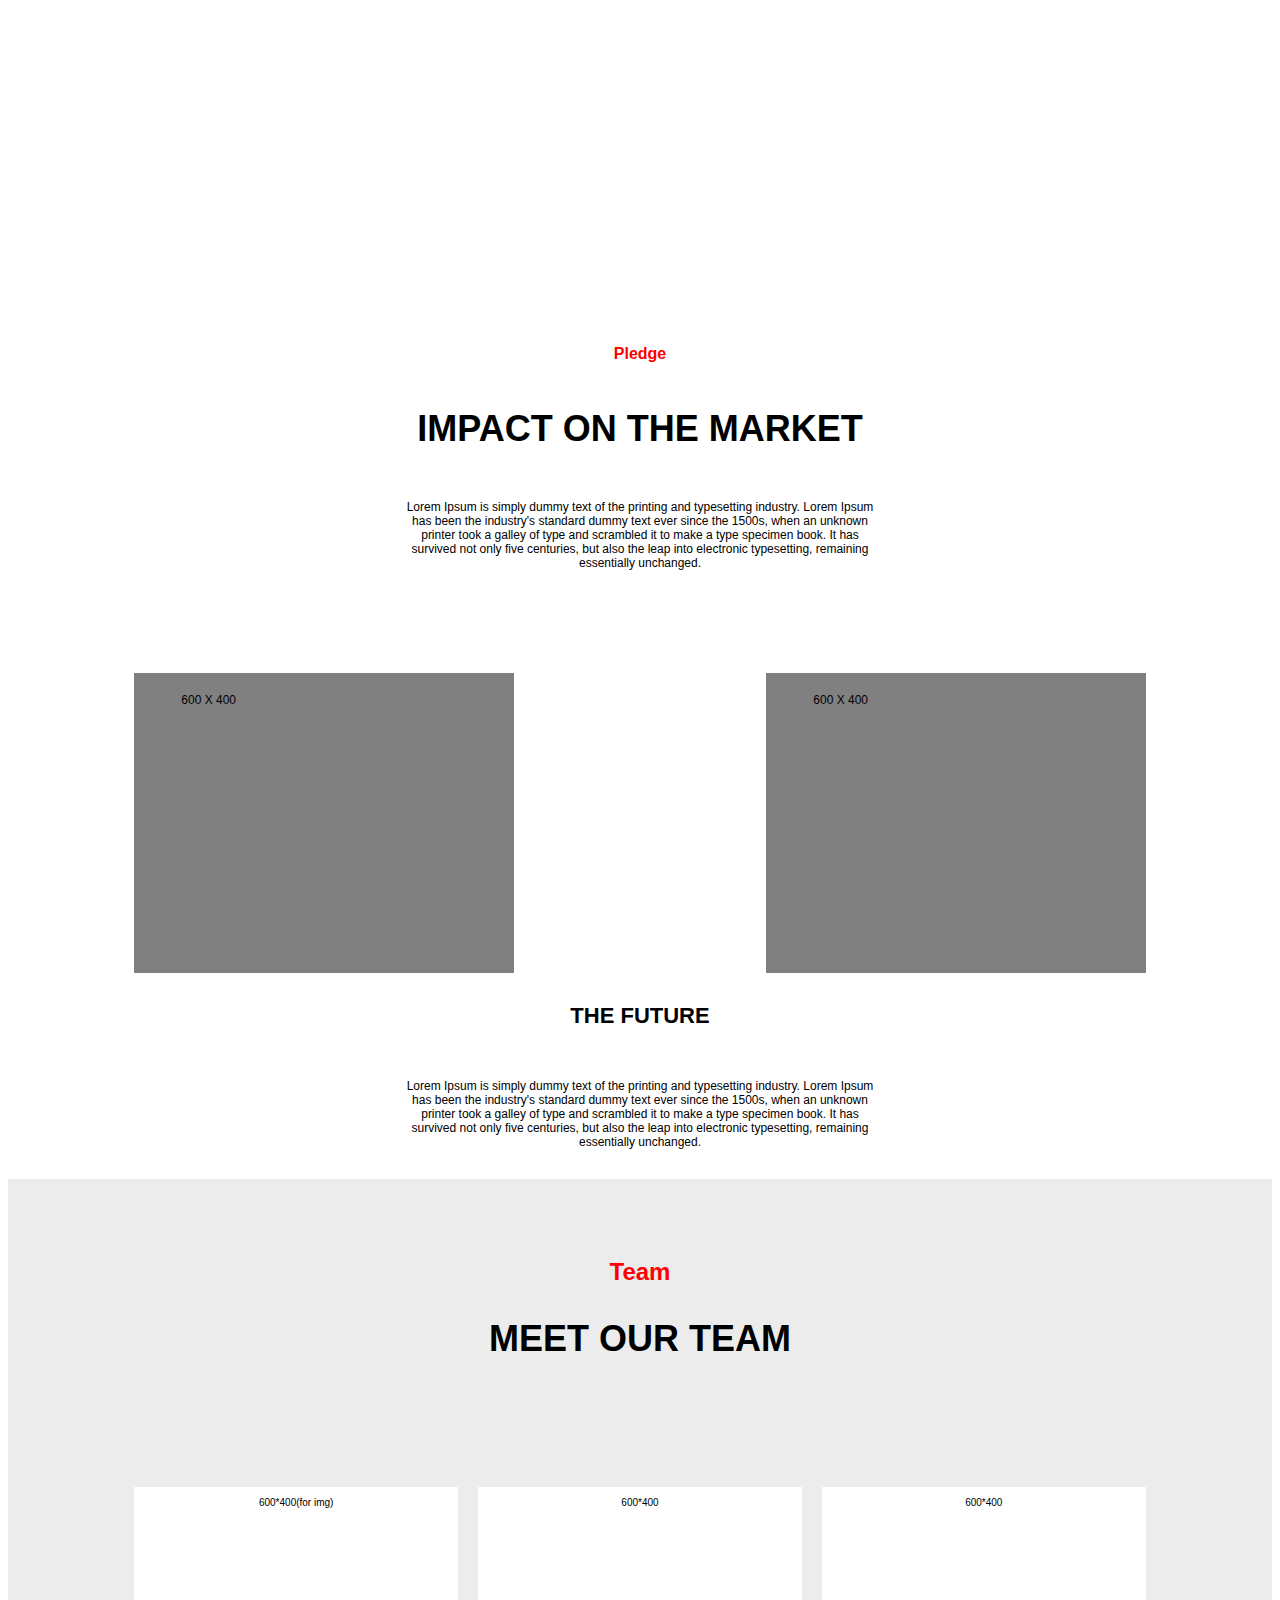
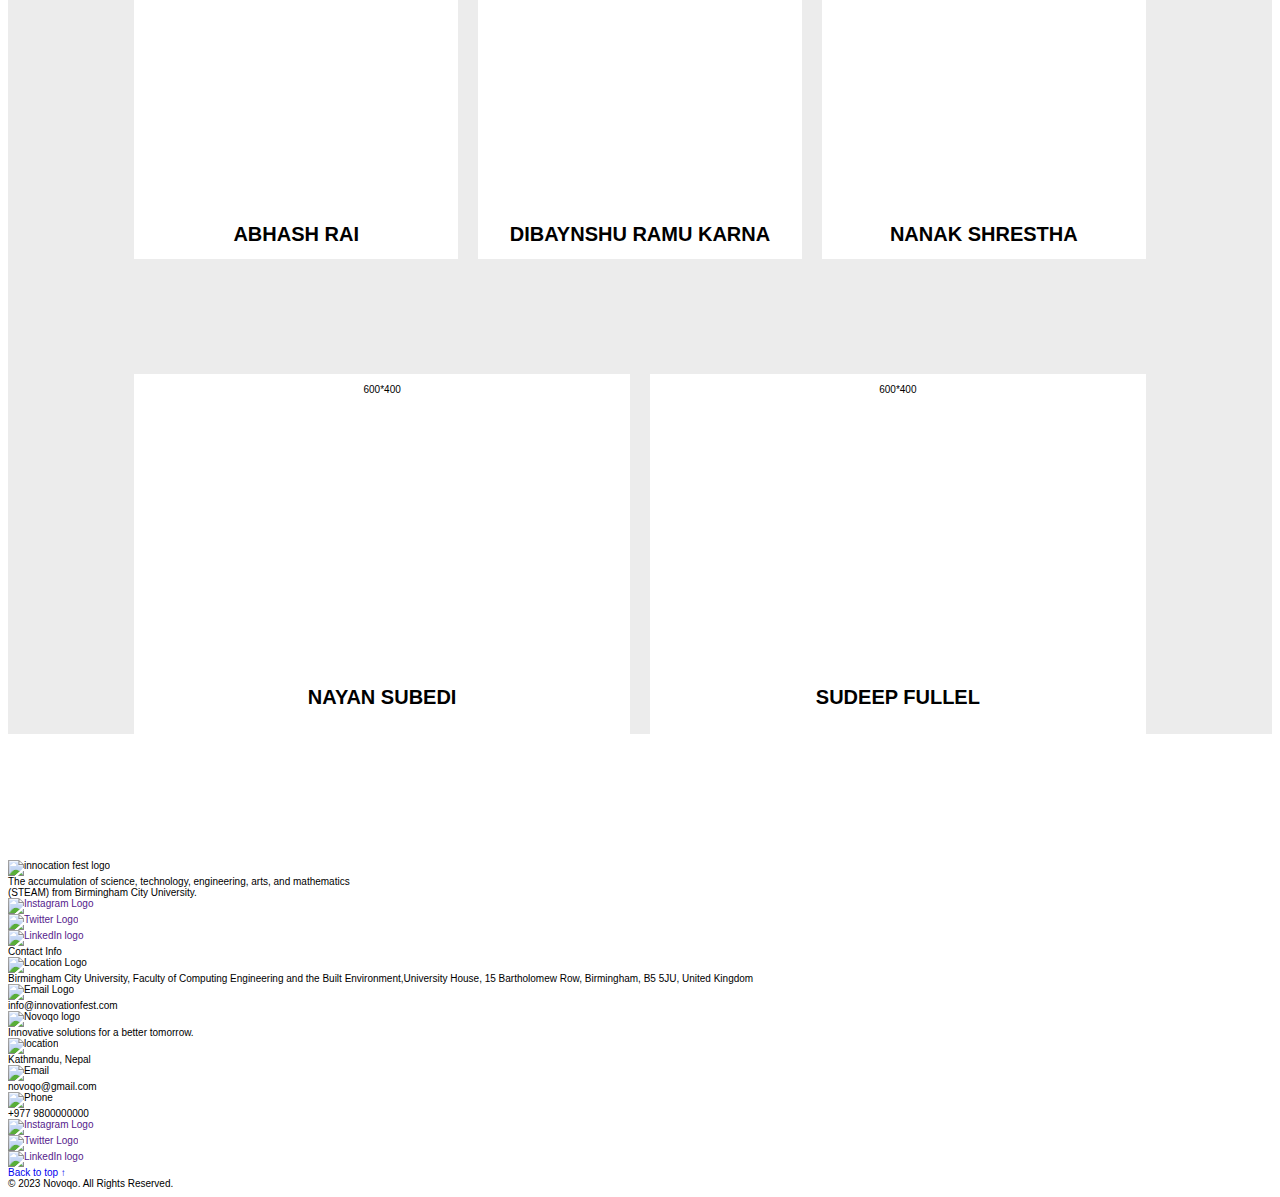
==== commit a95e879f: "Merge branch 'main' of https://github.com/AbhashChamlingRai/Smart-parking-system-website" ====
--- a/html/index.html
+++ b/html/index.html
@@ -14,6 +14,7 @@
     <link rel="stylesheet" href="../styles/results.css" />
     <link rel="stylesheet" href="../styles/impact.css" />
     <link rel="stylesheet" href="../styles/products.css" />
+    <link rel="stylesheet" href="../styles/meet_team.css" />
     <link rel="stylesheet" href="../styles/footer.css" />
 
 
@@ -304,6 +305,37 @@
         </div>
     </div> 
 
+    <!-- meet our team -->
+    <section class="meet_our-team">
+        <div class="kype">
+            <div class="lop">
+                <h2>Team</h2>
+            </div>
+            <div class="lroto">
+                <P>MEET OUR TEAM</P>
+            </div>
+            <div class="Lox">
+                <div class="hiv"><p>600*400(for img)</p>
+                  <div class="niv"><h1>ABHASH RAI</h1></div>
+              </div>
+                <div class="hiv"><p>600*400</p>
+                  <div class="niv"><h1>DIBAYNSHU RAMU KARNA</h1></div>
+              </div>
+                <div class="hiv"><p>600*400</p>
+                  <div class="niv"><h1>NANAK SHRESTHA</h1></div>
+              </div>
+            </div>
+            <div class="pox">
+                <div class="Kiv"><p>600*400</p>
+                  <div class="niv"><h1>NAYAN SUBEDI</h1></div>
+              </div>
+                <div class="Kiv"><p>600*400</p>
+                  <div class="niv"><h1>SUDEEP FULLEL</h1></div>
+              </div>
+            </div>
+        </div>
+    </section>
+
     <div class="footer">
         <div class="footer_left">
             <div class="innovation_fest_info">
--- a/styles/meet_team.css
+++ b/styles/meet_team.css
@@ -0,0 +1,73 @@
+
+
+.kype {
+    background-color: #ECECEC;
+    padding-top: 5%;
+  }
+  
+  .lop {
+    /* font-family: 'Inter'; */
+font-style: normal;
+font-weight: 700;
+font-size: 1.6rem; /* 16px / 10 */
+line-height: 1.9rem; /* 19px / 10 */
+text-align: center;
+
+color: #FF0000;
+  
+  }
+  
+  
+  
+  .lroto p {
+    /* font-family: 'Inter'; */
+    font-style: normal;
+    font-weight: 700;
+    font-size: 3.6rem;
+    line-height: 4.4rem;
+    text-align: center;
+    color: #000000;
+    
+  
+  }
+  
+  .Lox, .Mox {
+    display: grid;
+    grid-template-columns: 1fr 1fr 1fr;
+    gap: 2%;
+    margin: 10% 10%;
+    /* border: 1px solid red; */
+    height:40vh;
+  }
+  
+  .hiv{
+    background-color: white;
+    color: black;
+    text-align: center;
+  
+  }
+  
+.pox{
+    display: grid;
+    grid-template-columns: 1fr 1fr;
+    gap: 2%;
+    margin: 10% 10%;
+    /* border: 1px solid red; */
+    height:40vh;
+}
+
+  .niv{
+    text-align: center;
+    padding-top: 90%;
+    
+  }
+
+  .Kiv{
+    background-color: white;
+    color: black;
+    text-align: center;
+    padding:0% 20%;
+
+  }
+  
+ 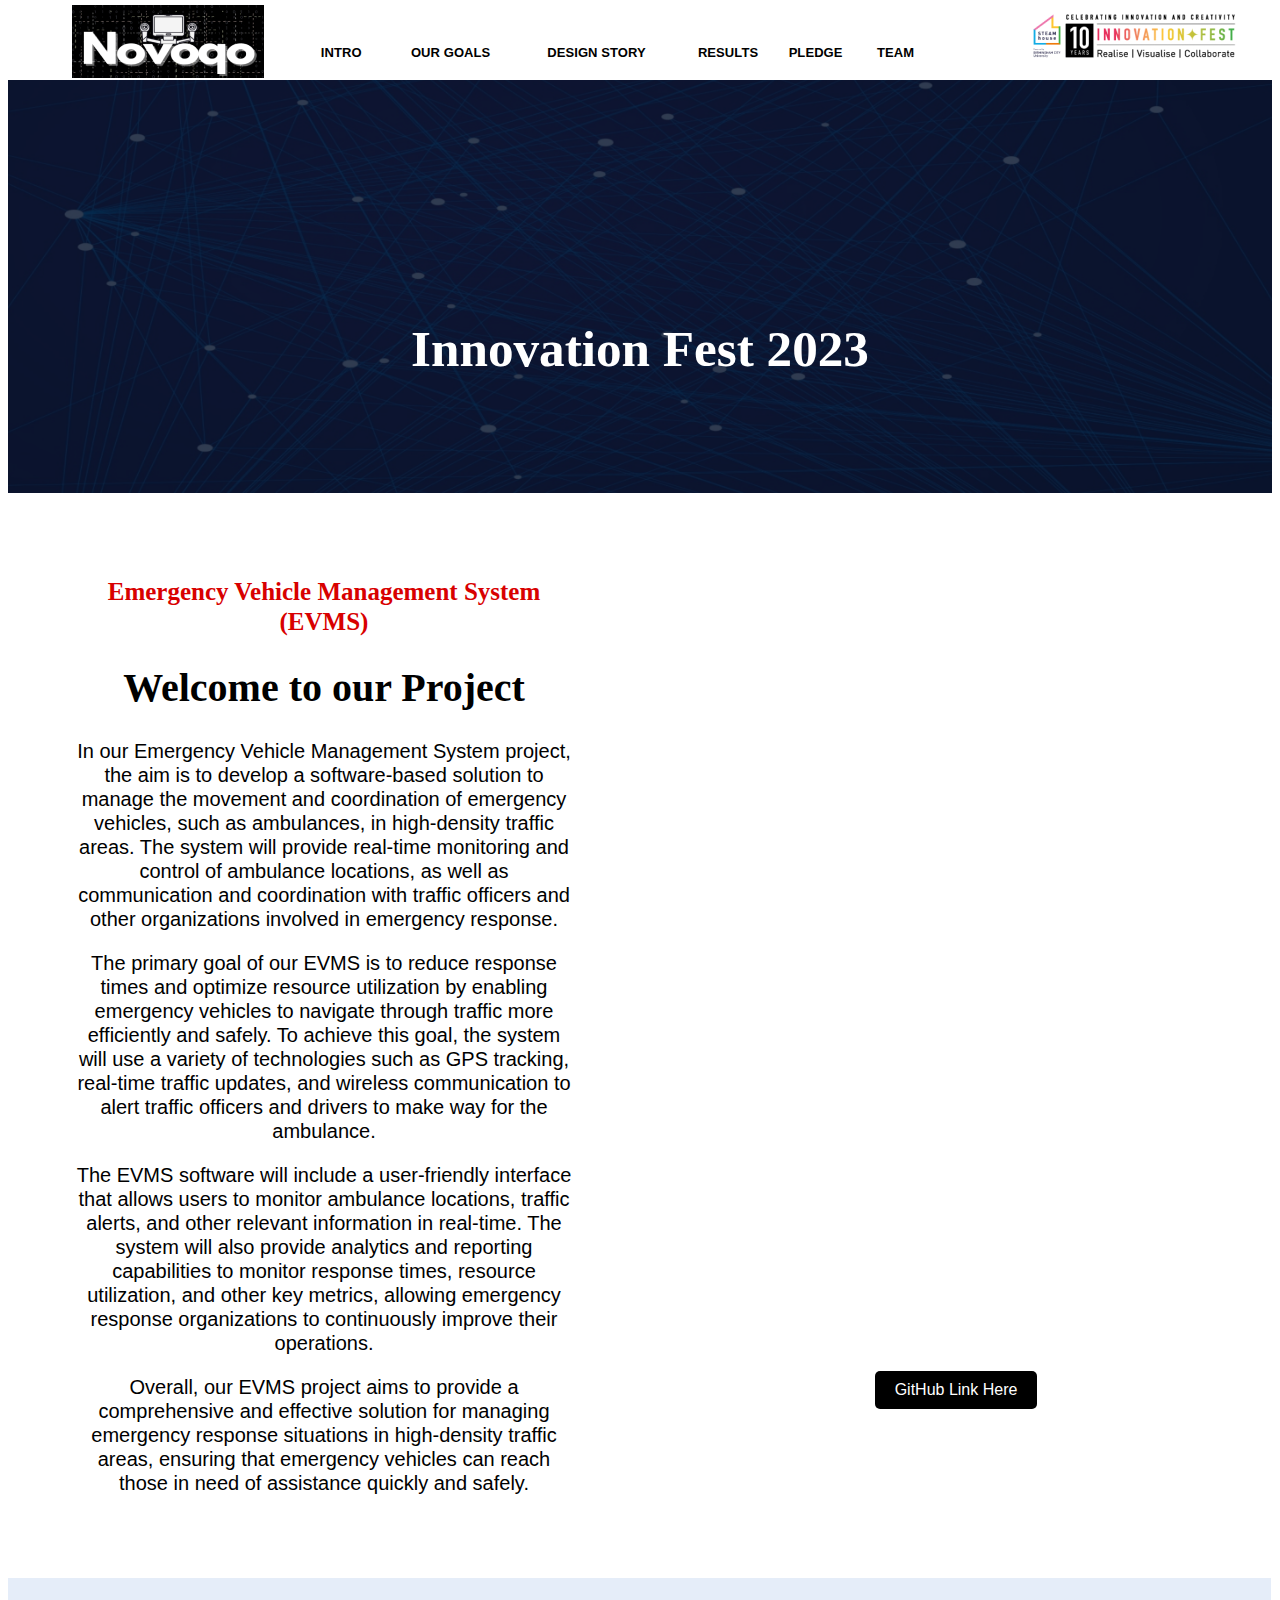
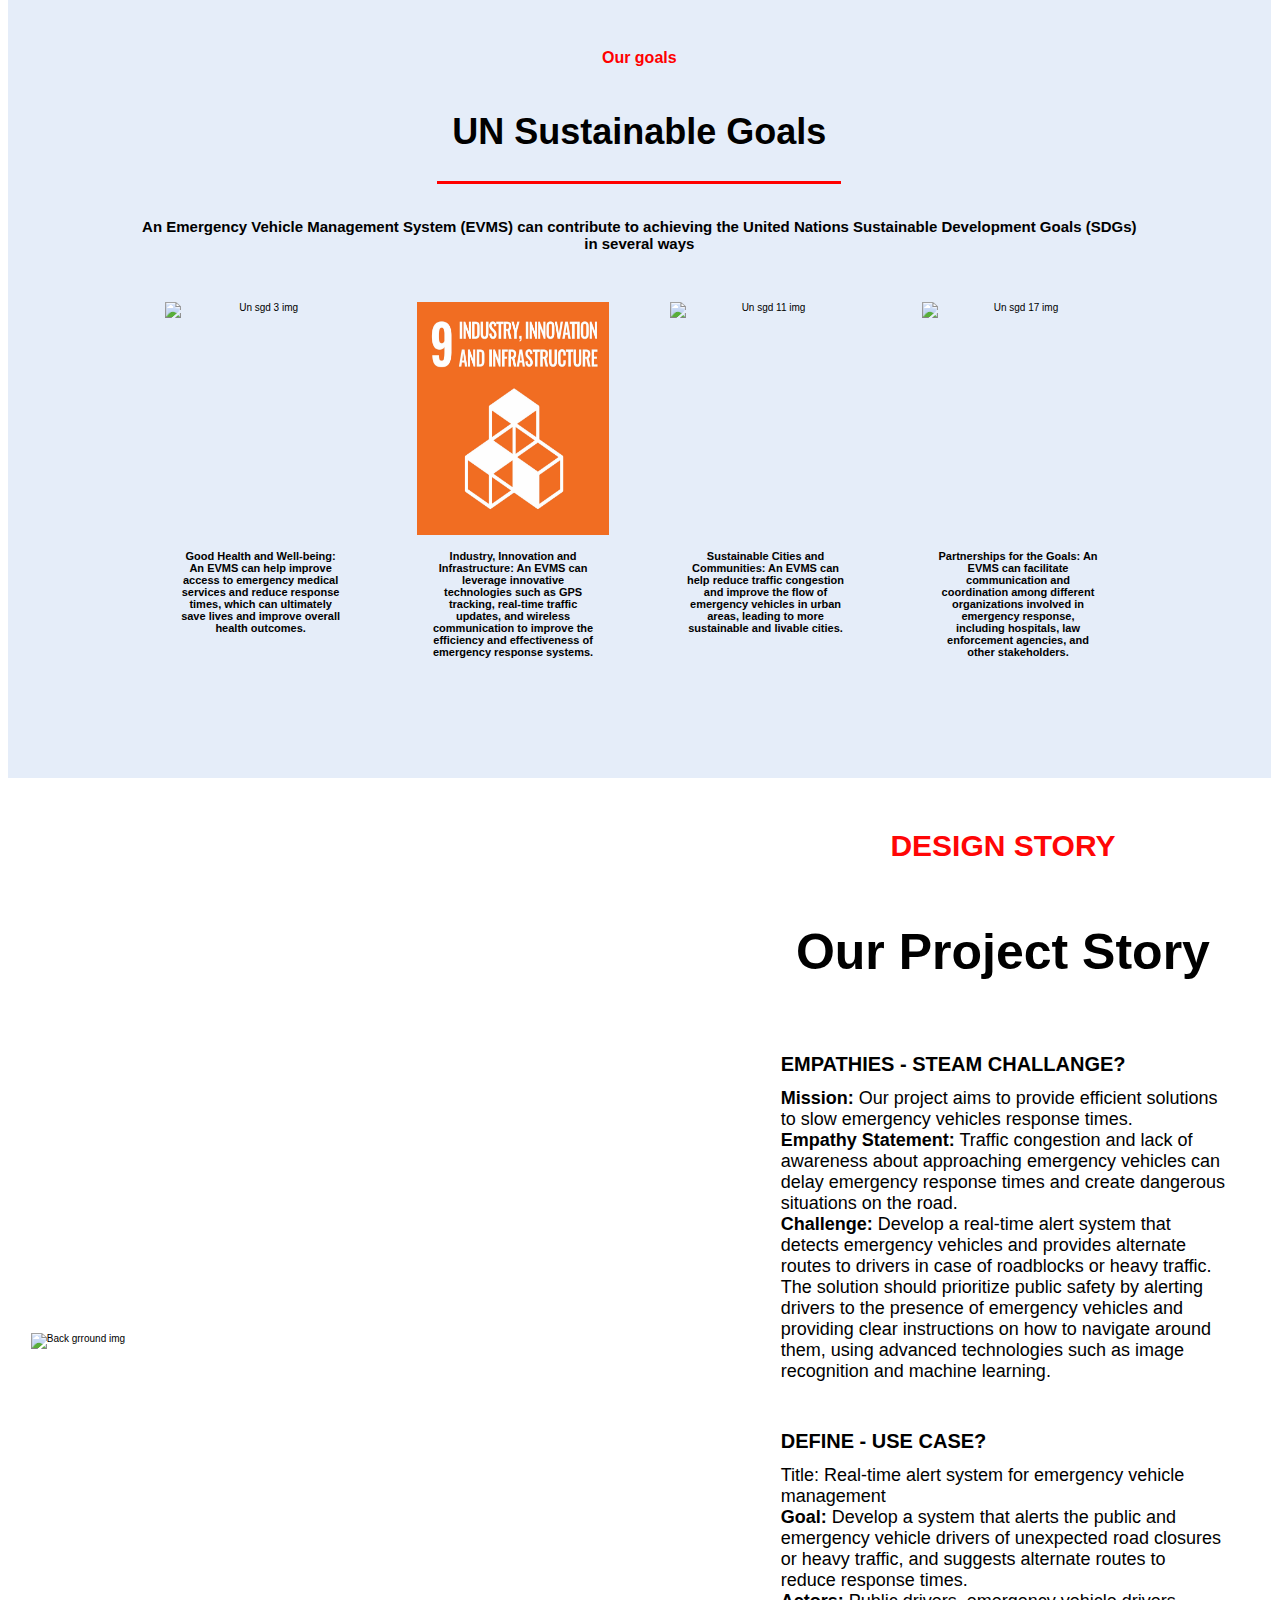
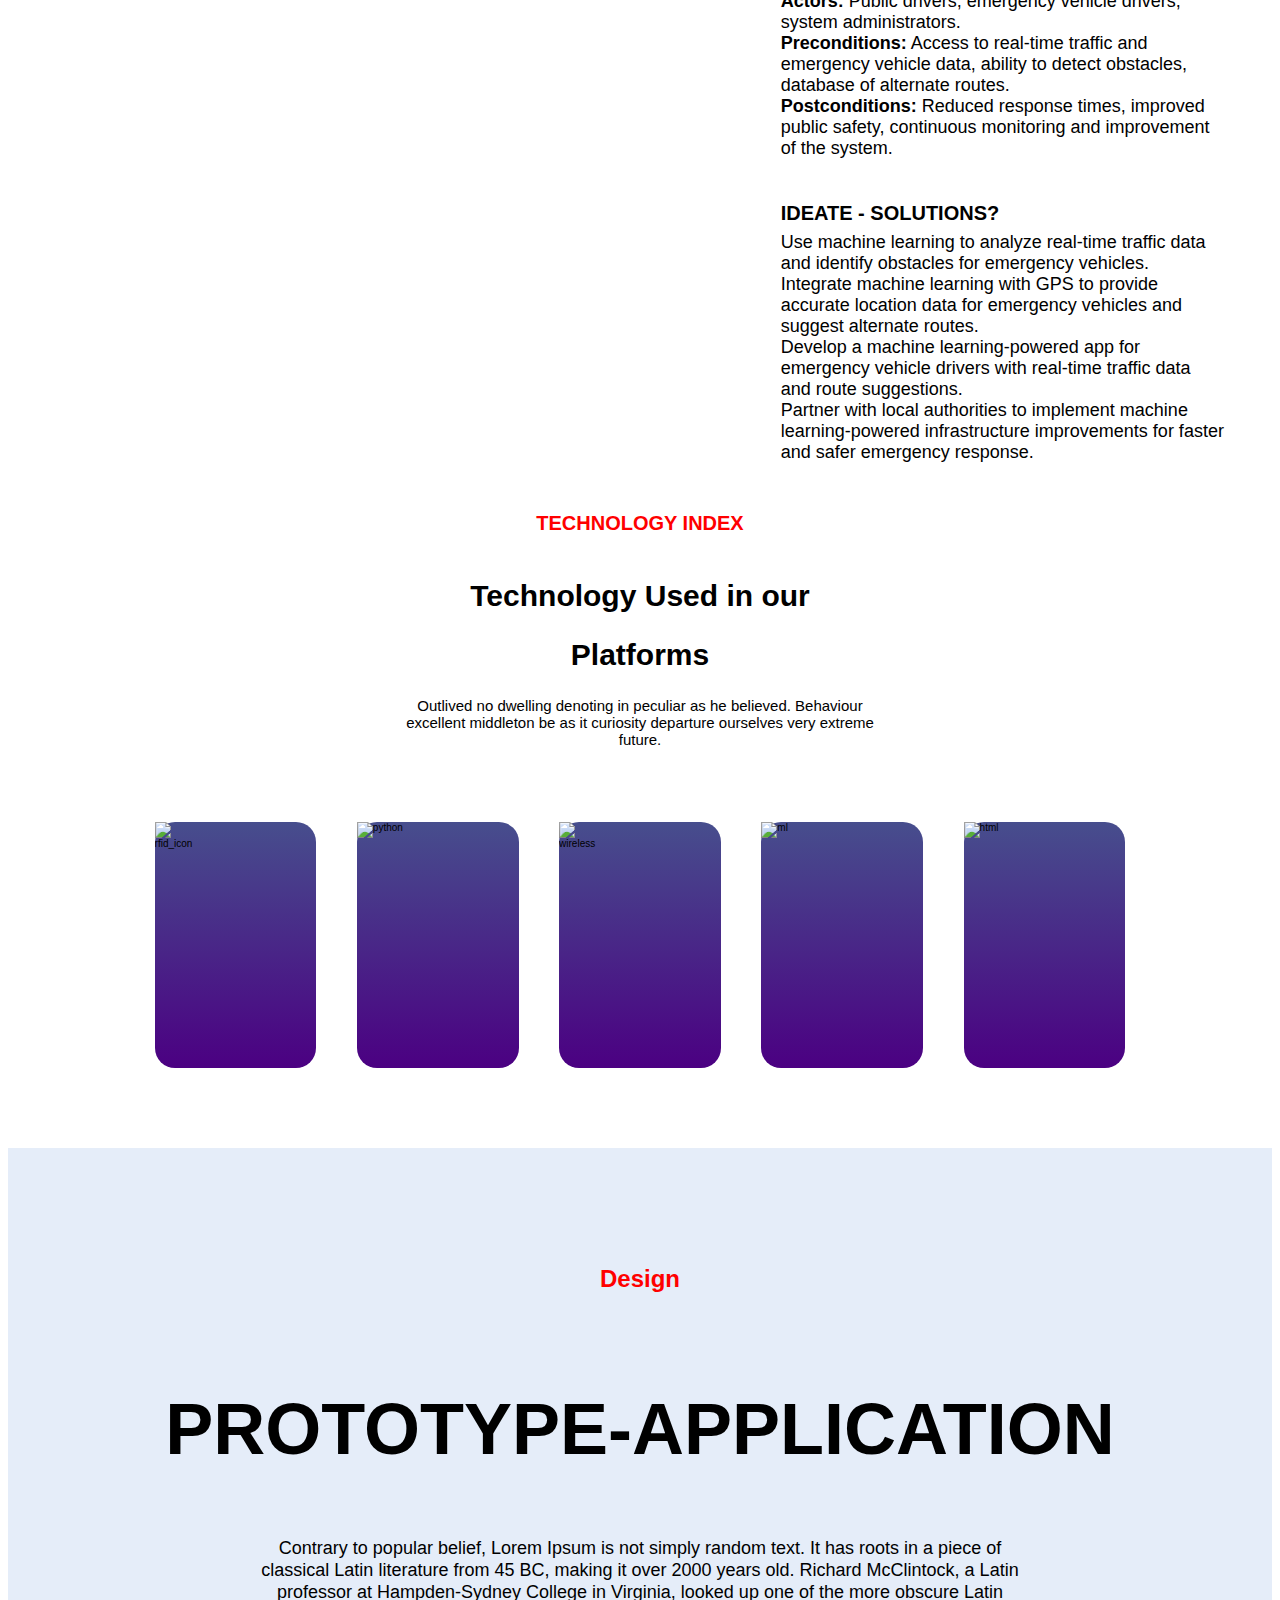
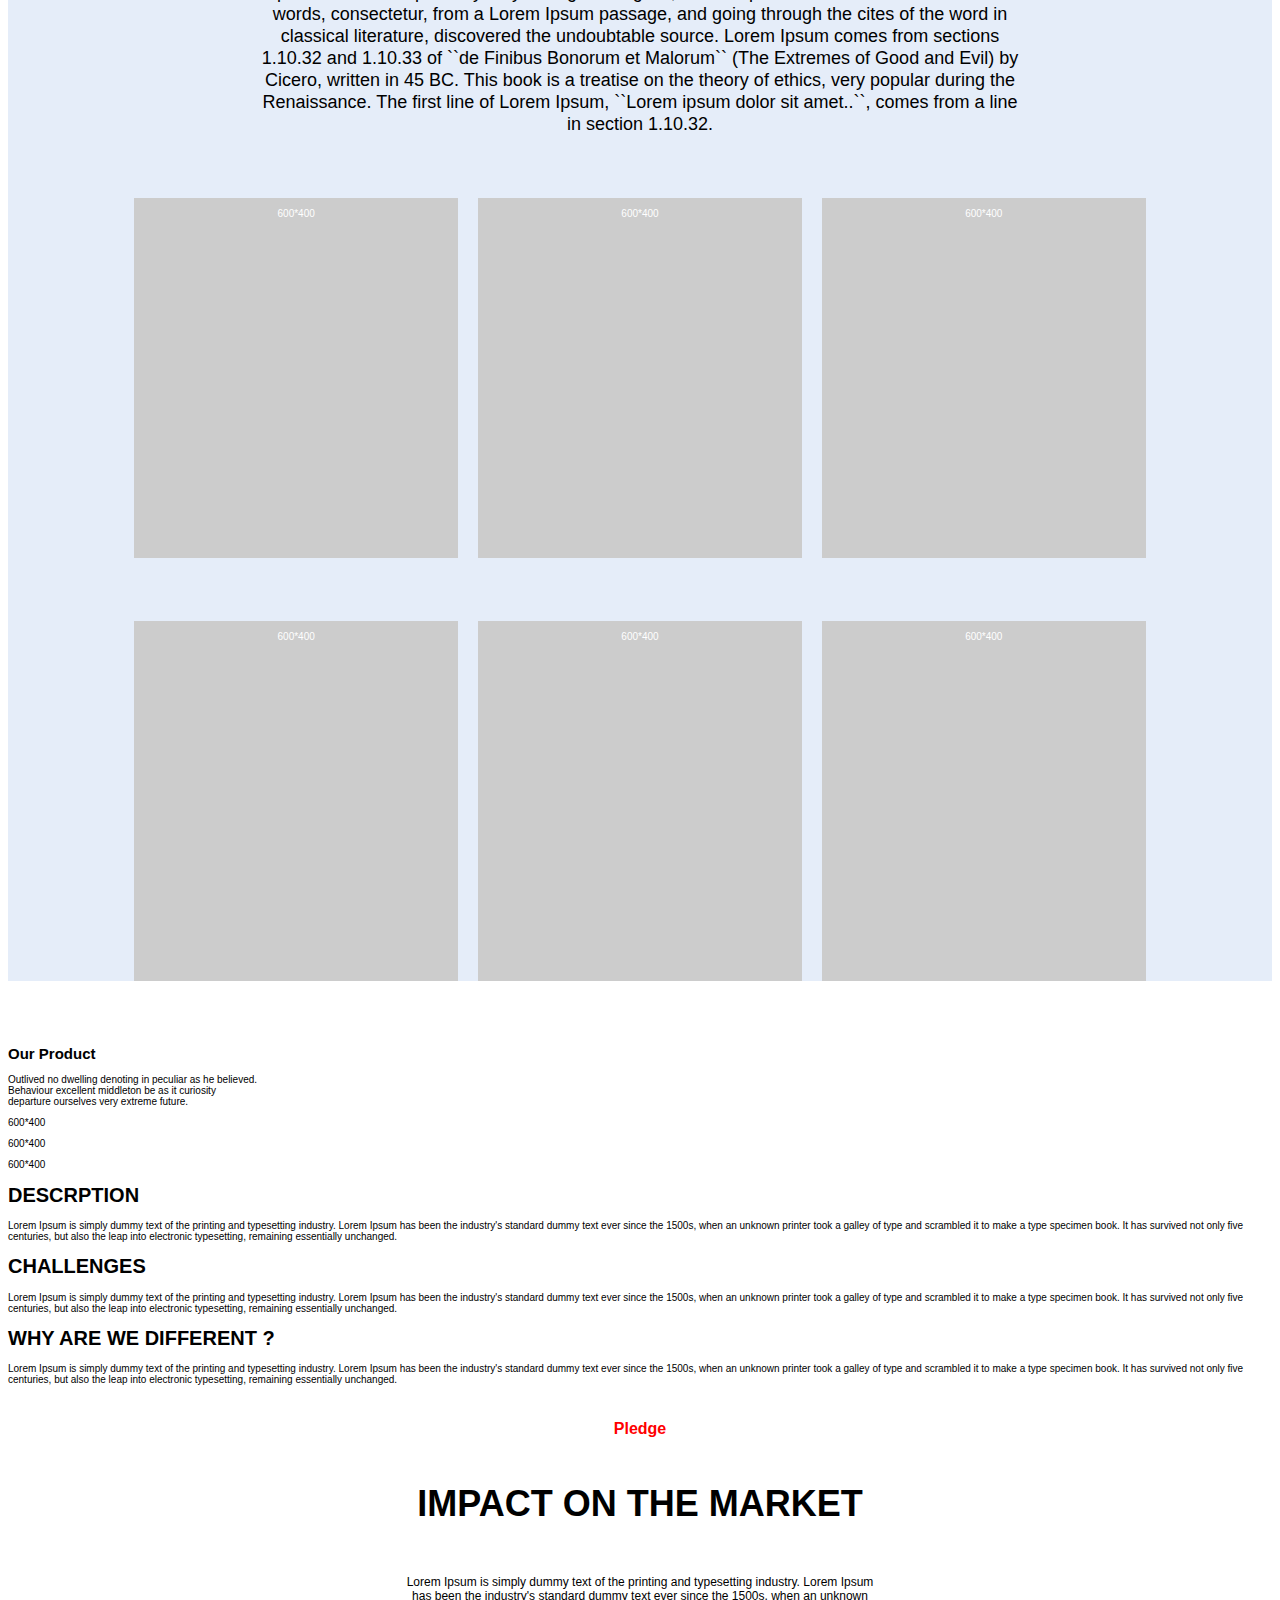
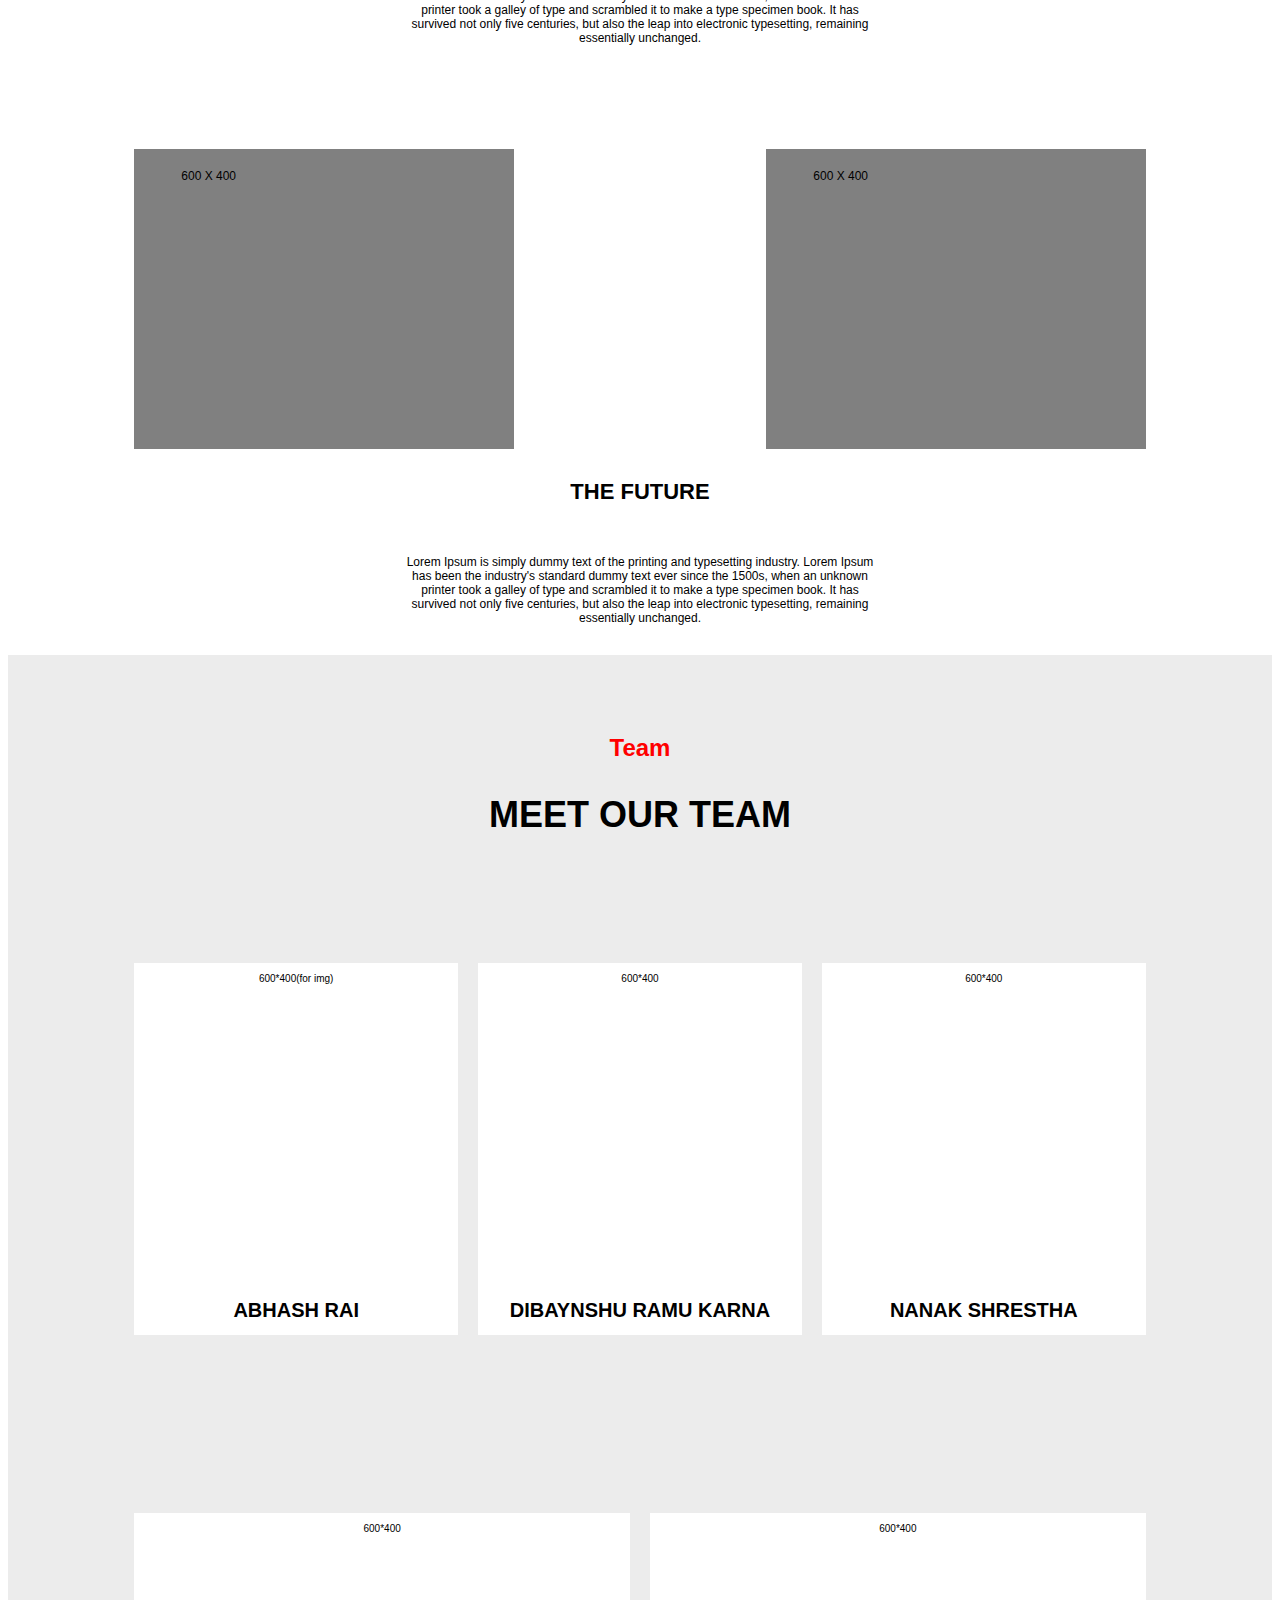
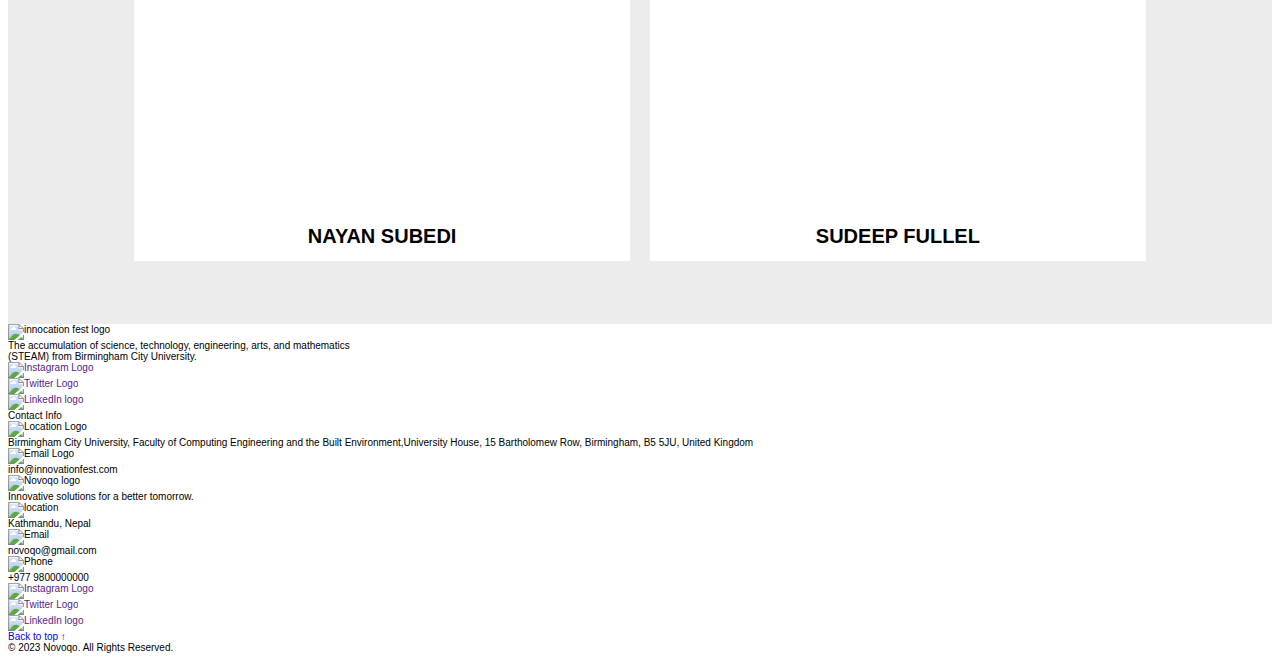
==== commit f8c9dab1: "Merge branch 'main' of https://github.com/AbhashChamlingRai/Smart-parking-system-website" ====
--- a/html/index.html
+++ b/html/index.html
@@ -37,7 +37,7 @@
     <header>
         <div class="main">
             <div class="logo-left">
-                <img src="/images/company logo.jpg" alt="Company Logo">
+                <img src="../images/company logo.jpg" alt="Company Logo">
             </div>
             <div class="containers">
                 <nav class="nav_checkbox">
@@ -59,14 +59,14 @@
                 </nav>
             </div>
             <div class="logo-right">
-                <img src="/images/Logo.jpg" alt="Company Logo">
+                <img src="../images/Logo.jpg" alt="Company Logo">
             </div>
         </div>
     </header>
 
     <section>
         <div class="nayan">
-          <div class="imga"><img src="/images/Modern Minimal Technology Background Banner 1.png" alt="photo" class="modern">
+          <div class="imga"><img src="../images/Modern Minimal Technology Background Banner 1.png" alt="photo" class="modern">
           </div>
           <div class="lol"><h1>Innovation Fest 2023</h1></div>
           <div class="fest">
@@ -82,7 +82,7 @@
             </div>
             <div class="vedio">
               <div class="fig">
-                <img src="/images/download_1.png" alt="" class="vedfig">
+                <img src="../images/download_1.png" alt="" class="vedfig">
               </div>
               <div class="git">
                 <a href="https://github.com/AbhashChamlingRai/Smart-parking-system-website" target="_blank">
@@ -143,22 +143,23 @@
         <div class="right">
             <div class="section_heading">DESIGN STORY</div>
             <div class="section_subheading">Our Project Story</div>
-            <div class=""></div>
+            <!-- <div class=""></div> -->
             <div class="empathies right_item">
                 <div class="item_heading">EMPATHIES - STEAM CHALLANGE?</div>
-                <div class="item_description"  id="this">Mission: Our project aims to provide efficient solutions to slow emergency vehicles response times.<br>
-
-                    Empathy Statement: Traffic congestion and lack of awareness about approaching emergency vehicles can delay emergency response times and create dangerous situations on the road.<br>
+                <div class="item_description"  id="this">
+                    <b>Mission:</b> Our project aims to provide efficient solutions to slow emergency vehicles response times.<br>
+
+                    <b>Empathy Statement:</b> Traffic congestion and lack of awareness about approaching emergency vehicles can delay emergency response times and create dangerous situations on the road.<br>
                     
-                    Challenge: Develop a real-time alert system that detects emergency vehicles and provides alternate routes to drivers in case of roadblocks or heavy traffic. The solution should prioritize public safety by alerting drivers to the presence of emergency vehicles and providing clear instructions on how to navigate around them, using advanced technologies such as image recognition and machine learning.<br></div>
+                    <b>Challenge:</b> Develop a real-time alert system that detects emergency vehicles and provides alternate routes to drivers in case of roadblocks or heavy traffic. The solution should prioritize public safety by alerting drivers to the presence of emergency vehicles and providing clear instructions on how to navigate around them, using advanced technologies such as image recognition and machine learning.<br></div>
             </div>
             <div class="define right_item">
                 <div class="item_heading">DEFINE - USE CASE?</div>
                 <div class="item_description">Title: Real-time alert system for emergency vehicle management<br>
-                    Goal: Develop a system that alerts the public and emergency vehicle drivers of unexpected road closures or heavy traffic, and suggests alternate routes to reduce response times.<br>
-                    Actors: Public drivers, emergency vehicle drivers, system administrators. <br>
-                    Preconditions: Access to real-time traffic and emergency vehicle data, ability to detect obstacles, database of alternate routes.<br>
-                    Postconditions: Reduced response times, improved public safety, continuous monitoring and improvement of the system.<br></div>
+                    <b>Goal:</b> Develop a system that alerts the public and emergency vehicle drivers of unexpected road closures or heavy traffic, and suggests alternate routes to reduce response times.<br>
+                    <b>Actors:</b> Public drivers, emergency vehicle drivers, system administrators. <br>
+                    <b>Preconditions:</b> Access to real-time traffic and emergency vehicle data, ability to detect obstacles, database of alternate routes.<br>
+                    <b>Postconditions:</b> Reduced response times, improved public safety, continuous monitoring and improvement of the system.<br></div>
             </div>
             <div class="ideate right_item">
                 <div class="item_heading">IDEATE - SOLUTIONS?</div>
@@ -189,11 +190,18 @@
         </div>
         <!--Five Boxes-->
         <div class="container">
-            <div class="box"></div>
-            <div class="box"></div>
-            <div class="box"></div>
-            <div class="box"></div>
-            <div class="box"></div>
+            <div class="box">
+                <img class="rfid_icon" src="../images/rfid-chip.png" alt="rfid_icon">
+            </div>
+            <div class="box"><img class="Python" src="../images/python.png" alt="python">
+            </div>
+            <div class="box"><img class="wireless" src="../images/wireless-internet.png" alt="wireless">
+
+            </div>
+            <div class="box"><img class="ml" src="../images/coding.png" alt="ml">
+            </div>
+            <div class="box"><img class="html" src="../images/web-development.png" alt="html">
+            </div>
         </div>
     </div>
 
@@ -241,11 +249,9 @@
         </div>
     </section>
 
-    <div class="results_section">
-        <!--HTML Beginning-->
+    <!-- <div class="results_section">
         <div class="h1">Results</div>
         <div class="test">FINAL PROTOTYPE/TEST</div>
-        <!--Boxes-->
         <div class="first_container">
             <div class="box">
                 <div class="title">600 x 400</div>
@@ -280,7 +286,7 @@
                 <div class="circle"></div>
             </div>
         </div>
-    </div>
+    </div> -->
 
     <div class="impact">
         <!--HTML Beginning-->
--- a/styles/section2.css
+++ b/styles/section2.css
@@ -0,0 +1,76 @@
+
+.section2 {
+    width: 99.89%;
+    height: 80rem;
+    background-color: #E5EDF9;
+    padding: 5% 10% 5% 10%;
+    /* padding: 10% 12%; */
+    /* border: 1px solid red; */
+    /* background-color: red; */
+}
+.section2 img {
+    height: 100%;
+}
+.section2_inside {
+    width: 100%;
+    height: 100%;
+    display: grid;
+    grid-template-rows: 1fr 3.5fr 2.5fr 13fr; 
+}
+.section2 div {
+    /* border: 1px solid red; */
+    text-align: center;
+    display: grid;
+}
+.our_goals_text {
+    align-items: center;
+    font-weight: bold;
+    font-size: 1.6rem;
+    color: #FF0000;
+}
+.un_goals_text {
+    display: flex;
+    justify-items: center;
+    align-items: center;
+    color: black;
+    font-weight: bold;
+    font-size: 3.6rem;
+}
+.un_goals_text_inside{
+    height: 85%;
+    width: 40%;
+    align-items: center;
+    border-bottom: 0.3rem solid #FF0000;
+}
+.section2_intro {
+    align-items: center;
+    font-size: 1.5rem;
+    font-weight: bold;
+}
+
+
+.un_goals_elements {
+    width: 100%;
+    height: 100%;
+    display: grid;
+    grid-template-columns: 1fr 1fr 1fr 1fr;
+}
+.un_element {
+    margin: 10% 12%;
+    display: grid;
+    grid-template-rows: 60% 40%;
+}
+.un_goal_text_container {
+    margin: 8%;
+    font-size: 1.1rem;
+    font-weight: bold;
+}
+.ungoal_element1 .un_img_container {
+    max-width: 100%;
+    width: 100%;
+    height: 100%;
+}
+
+
+
+
--- a/styles/section3.css
+++ b/styles/section3.css
@@ -0,0 +1,69 @@
+
+.section3 {
+    width: 99.89%;
+    height: 130rem;
+    /* background-color: #E5EDF9; */
+    /* padding: 5% 10% 5% 10%; */
+    /* padding: 10% 12%; */
+    /* border: 1px solid red; */
+    /* background-color: red; */
+
+    display: grid;
+    grid-template-columns: 60% 40%;
+}
+.section3 div {
+    /* border: 1px solid red; */
+}
+.left {
+    padding: 28% 3%;
+}
+.img_container {
+    height: 80%;
+    display: grid;
+    align-items: center;
+}
+.img_container img {
+    width: 100%;
+}
+.right {
+    display: grid;
+    grid-template-rows: 1fr 1.5fr 5fr 5fr 5fr;
+    padding: 10% 9% 10% 3%;
+    row-gap: 5%;
+}
+.right .section_heading {
+    color: #FF0606;
+    font-weight: bold;
+    text-align: center;
+    display: grid;
+    align-items: center;
+    font-size: 3rem;
+}
+.right .section_subheading {
+    /* color: #FF0606; */
+    font-weight: bold;
+    text-align: center;
+    display: grid;
+    align-items: center;
+    font-size: 5rem;
+}
+.right_item {
+    display: grid;
+    grid-template-rows: 15% 85%;
+}
+.item_heading {
+    font-size: 2rem;
+    font-weight: bold;
+    display: grid;
+    align-items: center;
+}
+.item_description {
+    font-size: 1.8rem;
+    /* display: none; */
+}
+.empathies {
+}
+.define {
+}
+.ideate {
+}--- a/styles/meet_team.css
+++ b/styles/meet_team.css
@@ -51,9 +51,11 @@
     display: grid;
     grid-template-columns: 1fr 1fr;
     gap: 2%;
-    margin: 10% 10%;
+    padding-top:5%;
+    margin:0 10%;
     /* border: 1px solid red; */
-    height:40vh;
+    /* height:40vh; */
+    padding-bottom: 5%;
 }
 
   .niv{
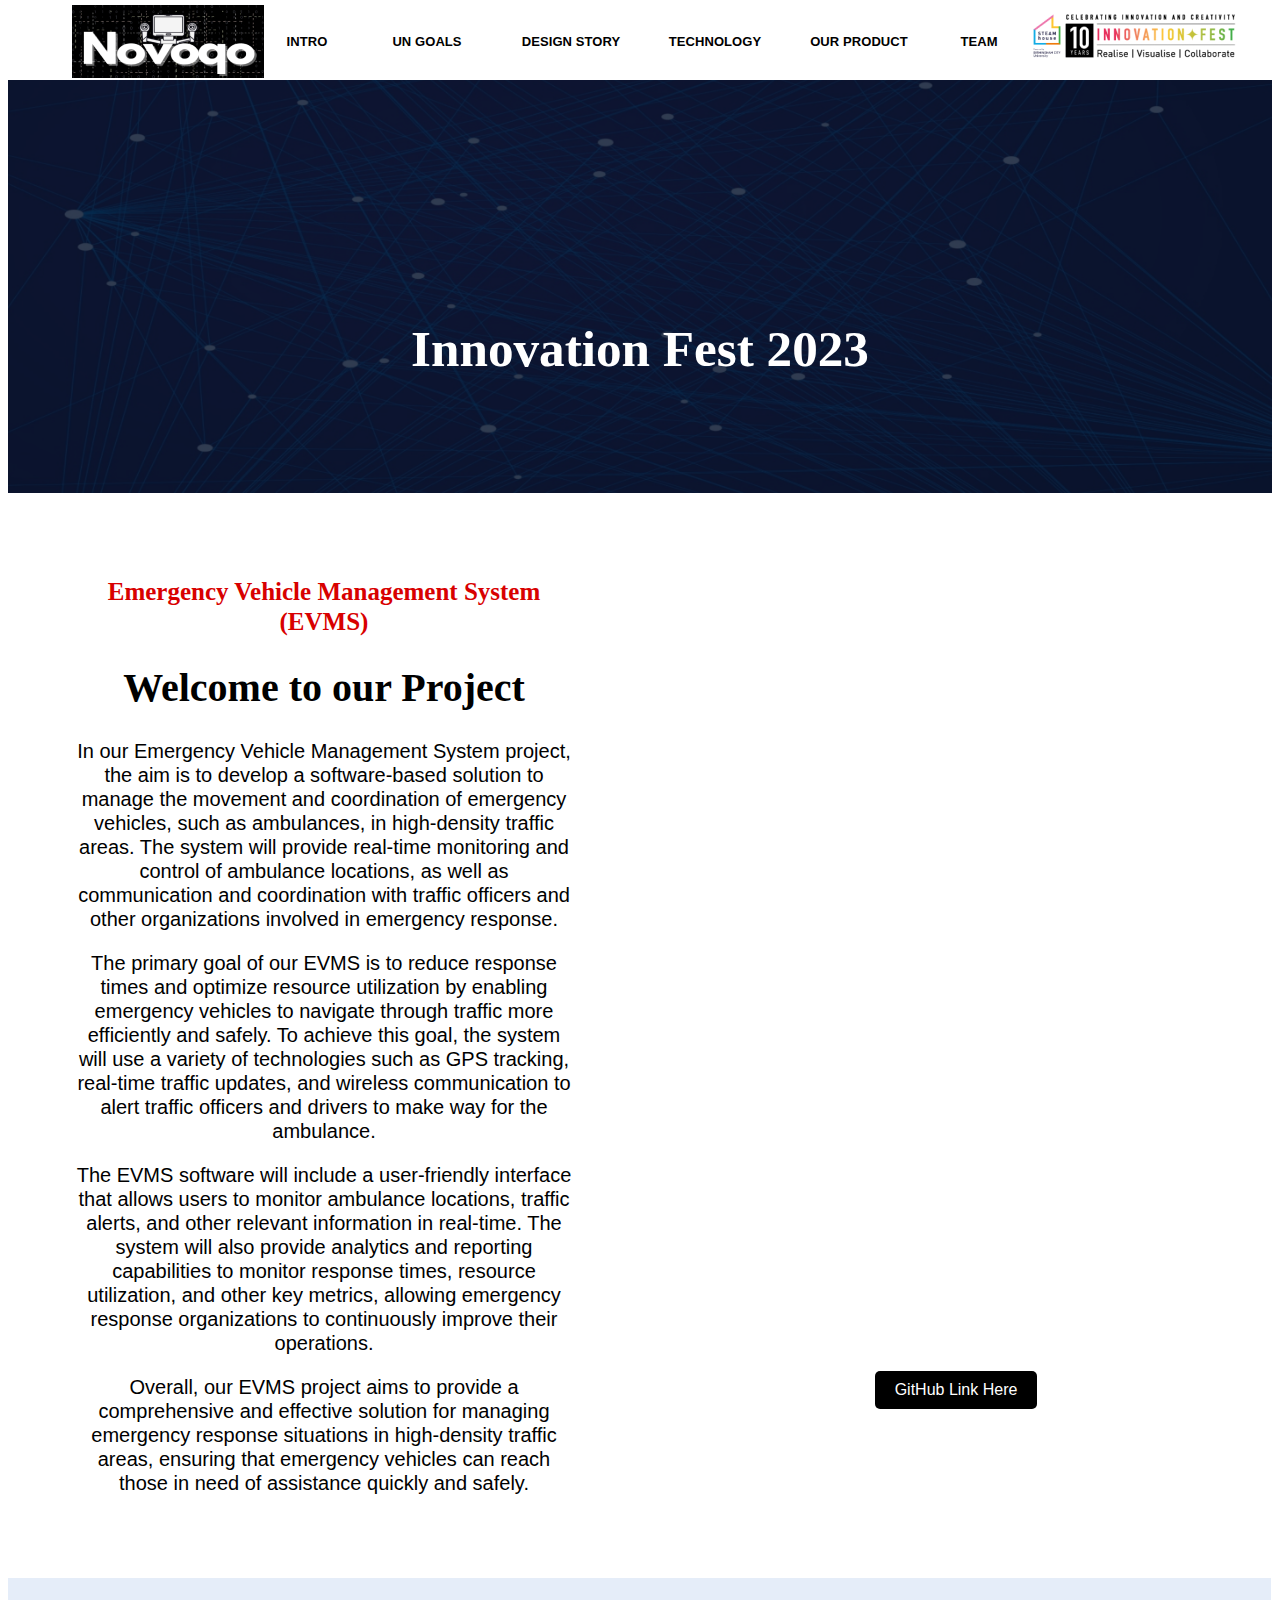
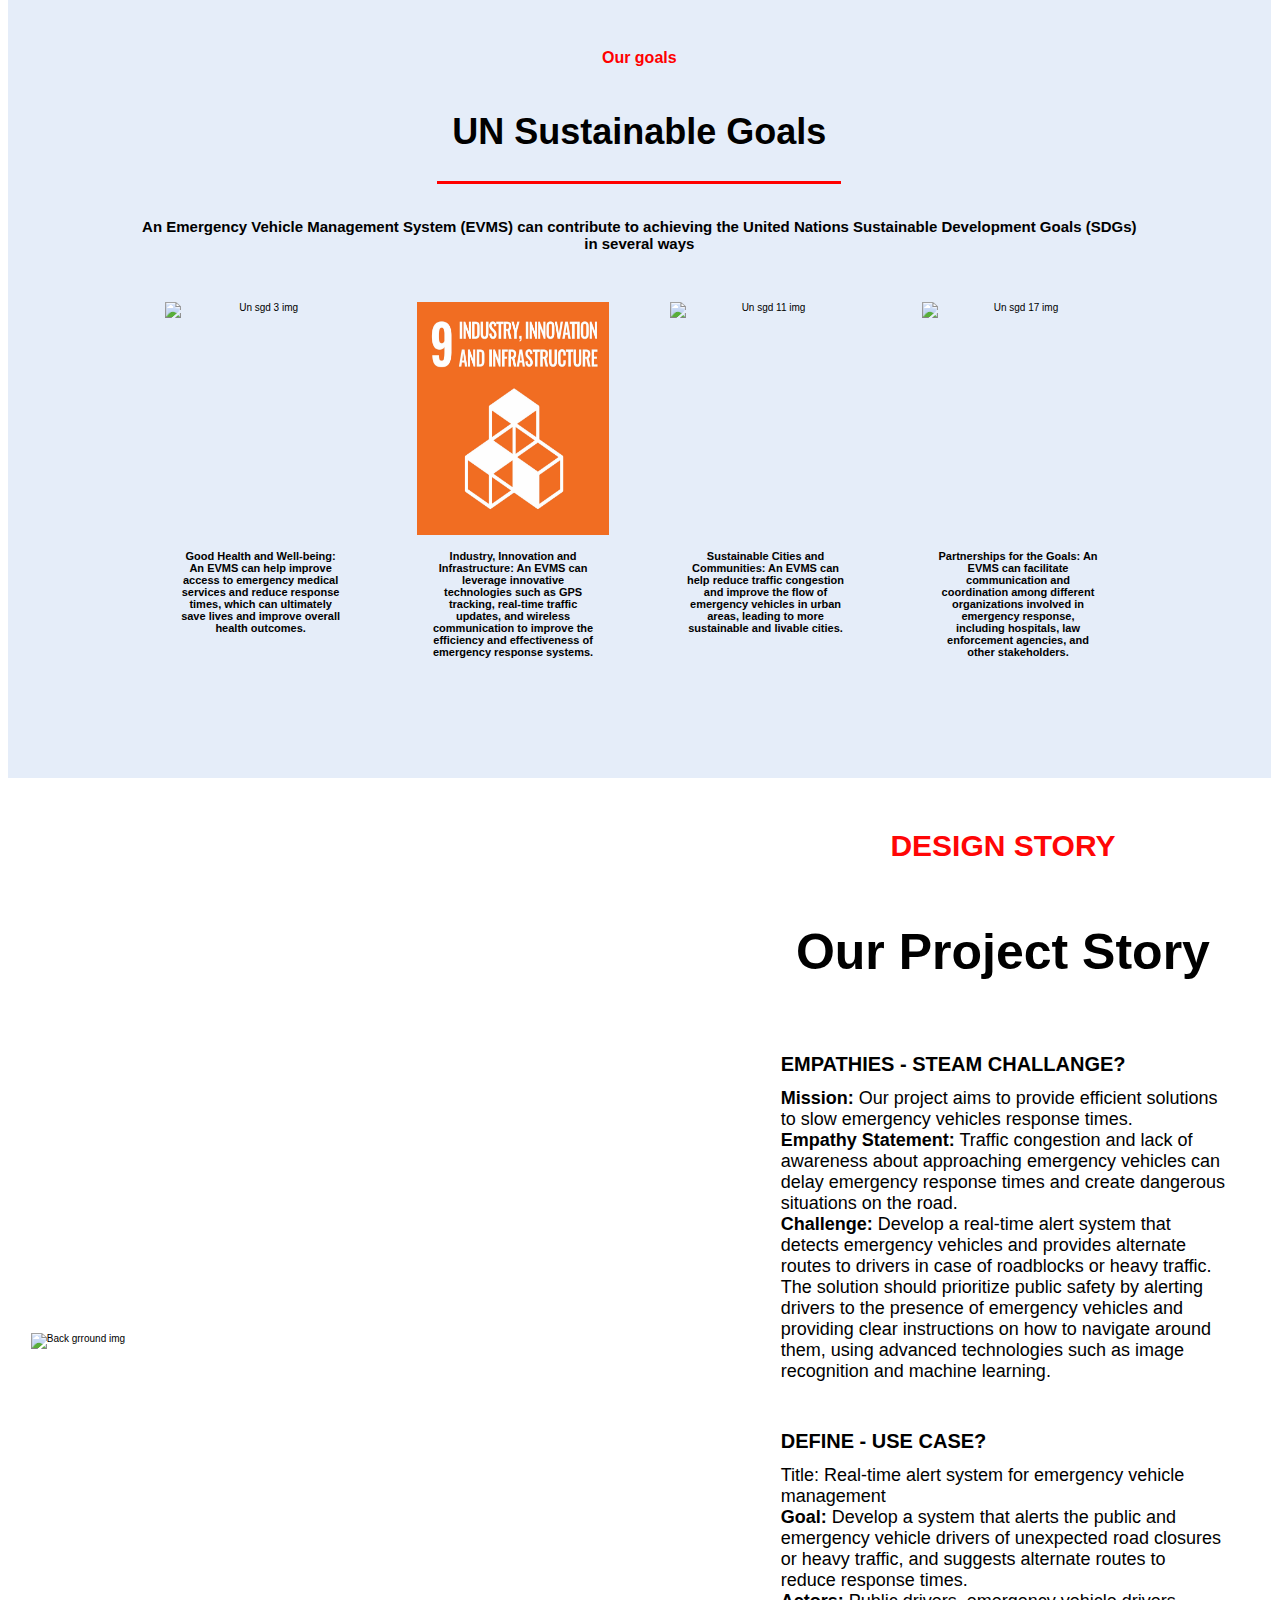
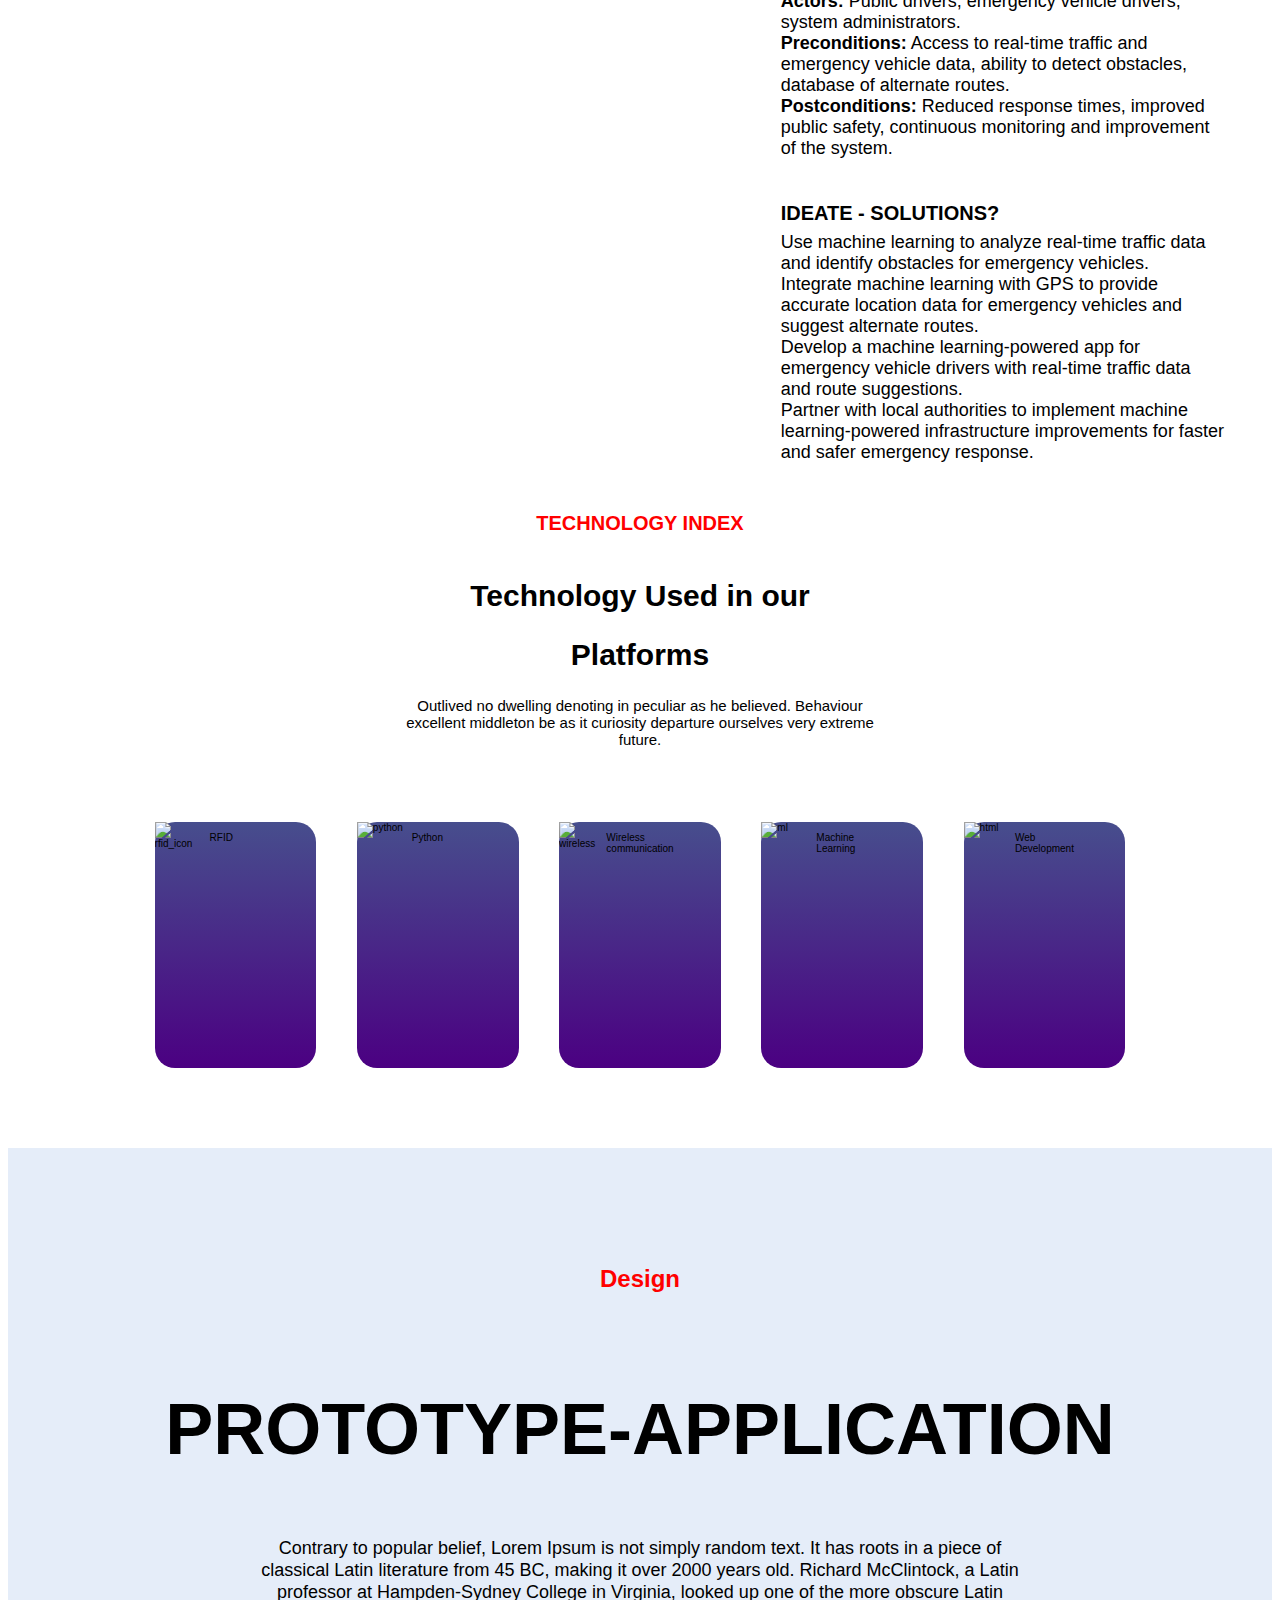
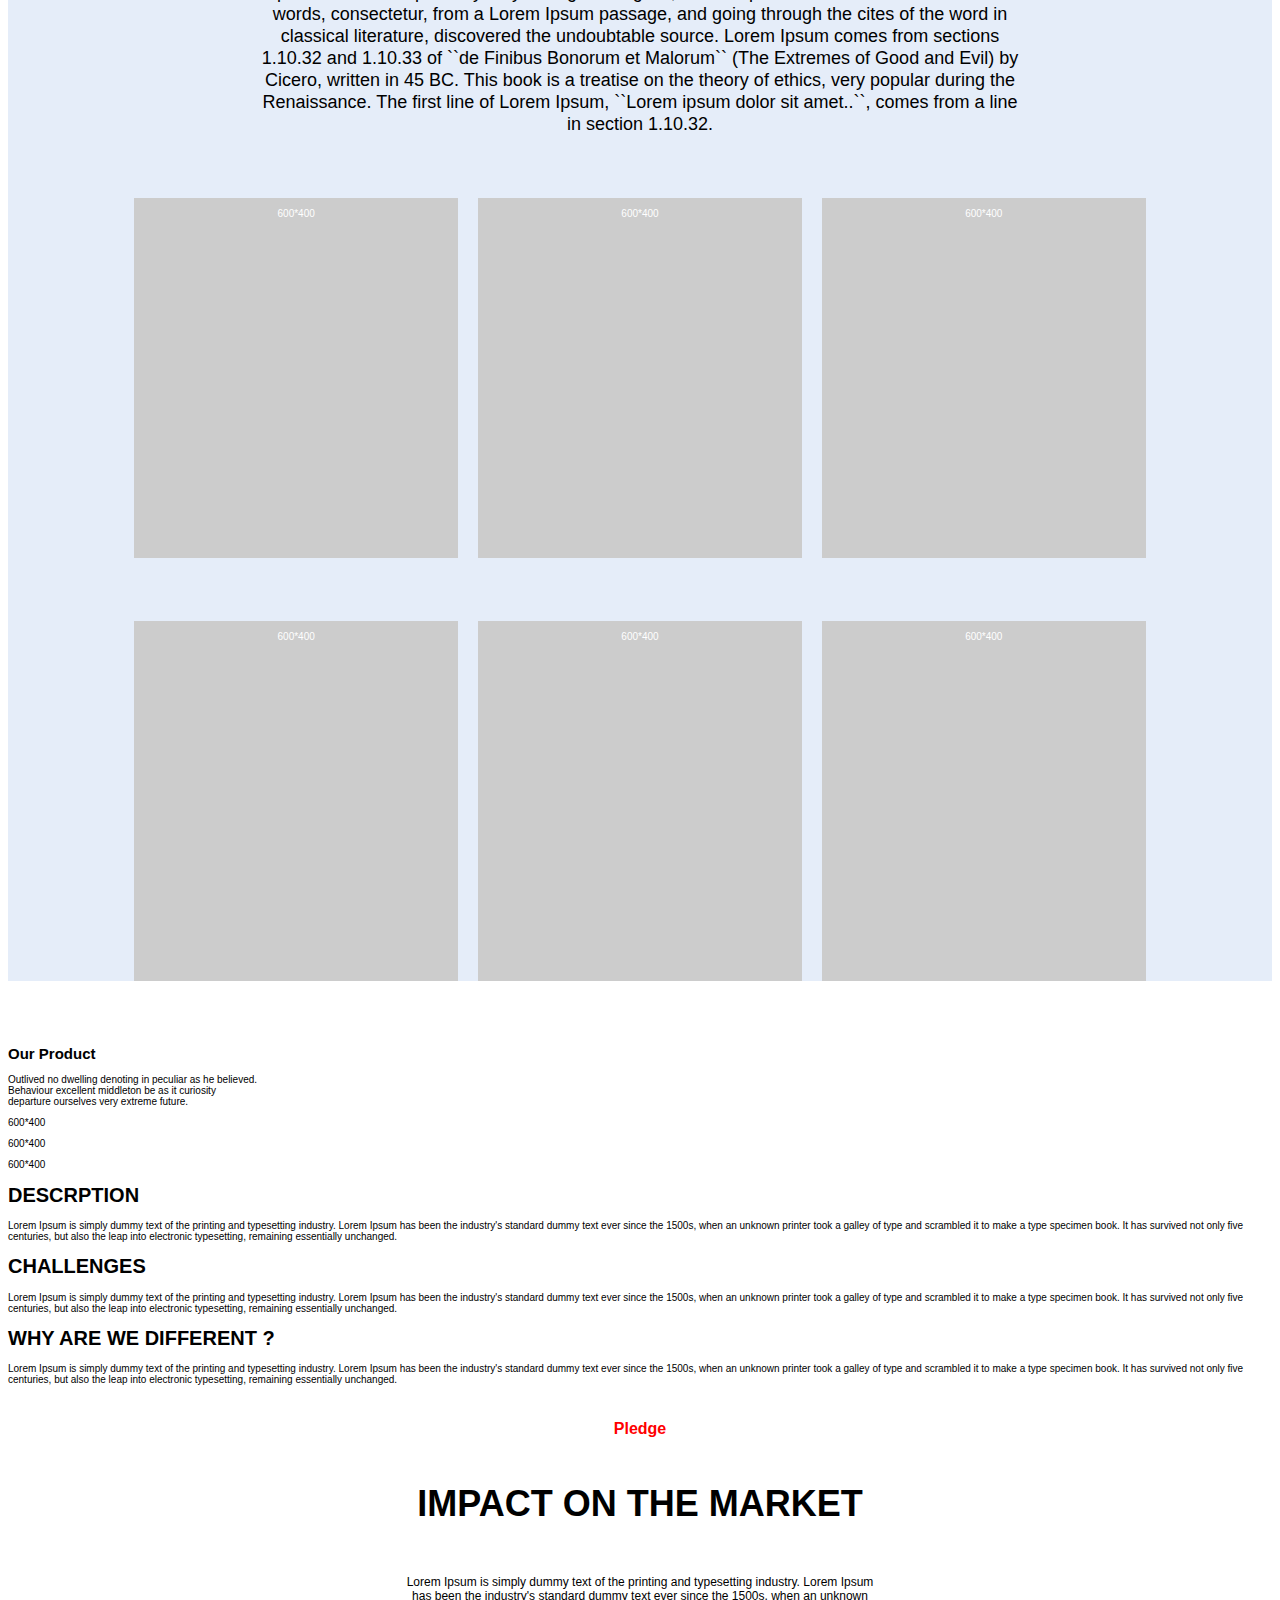
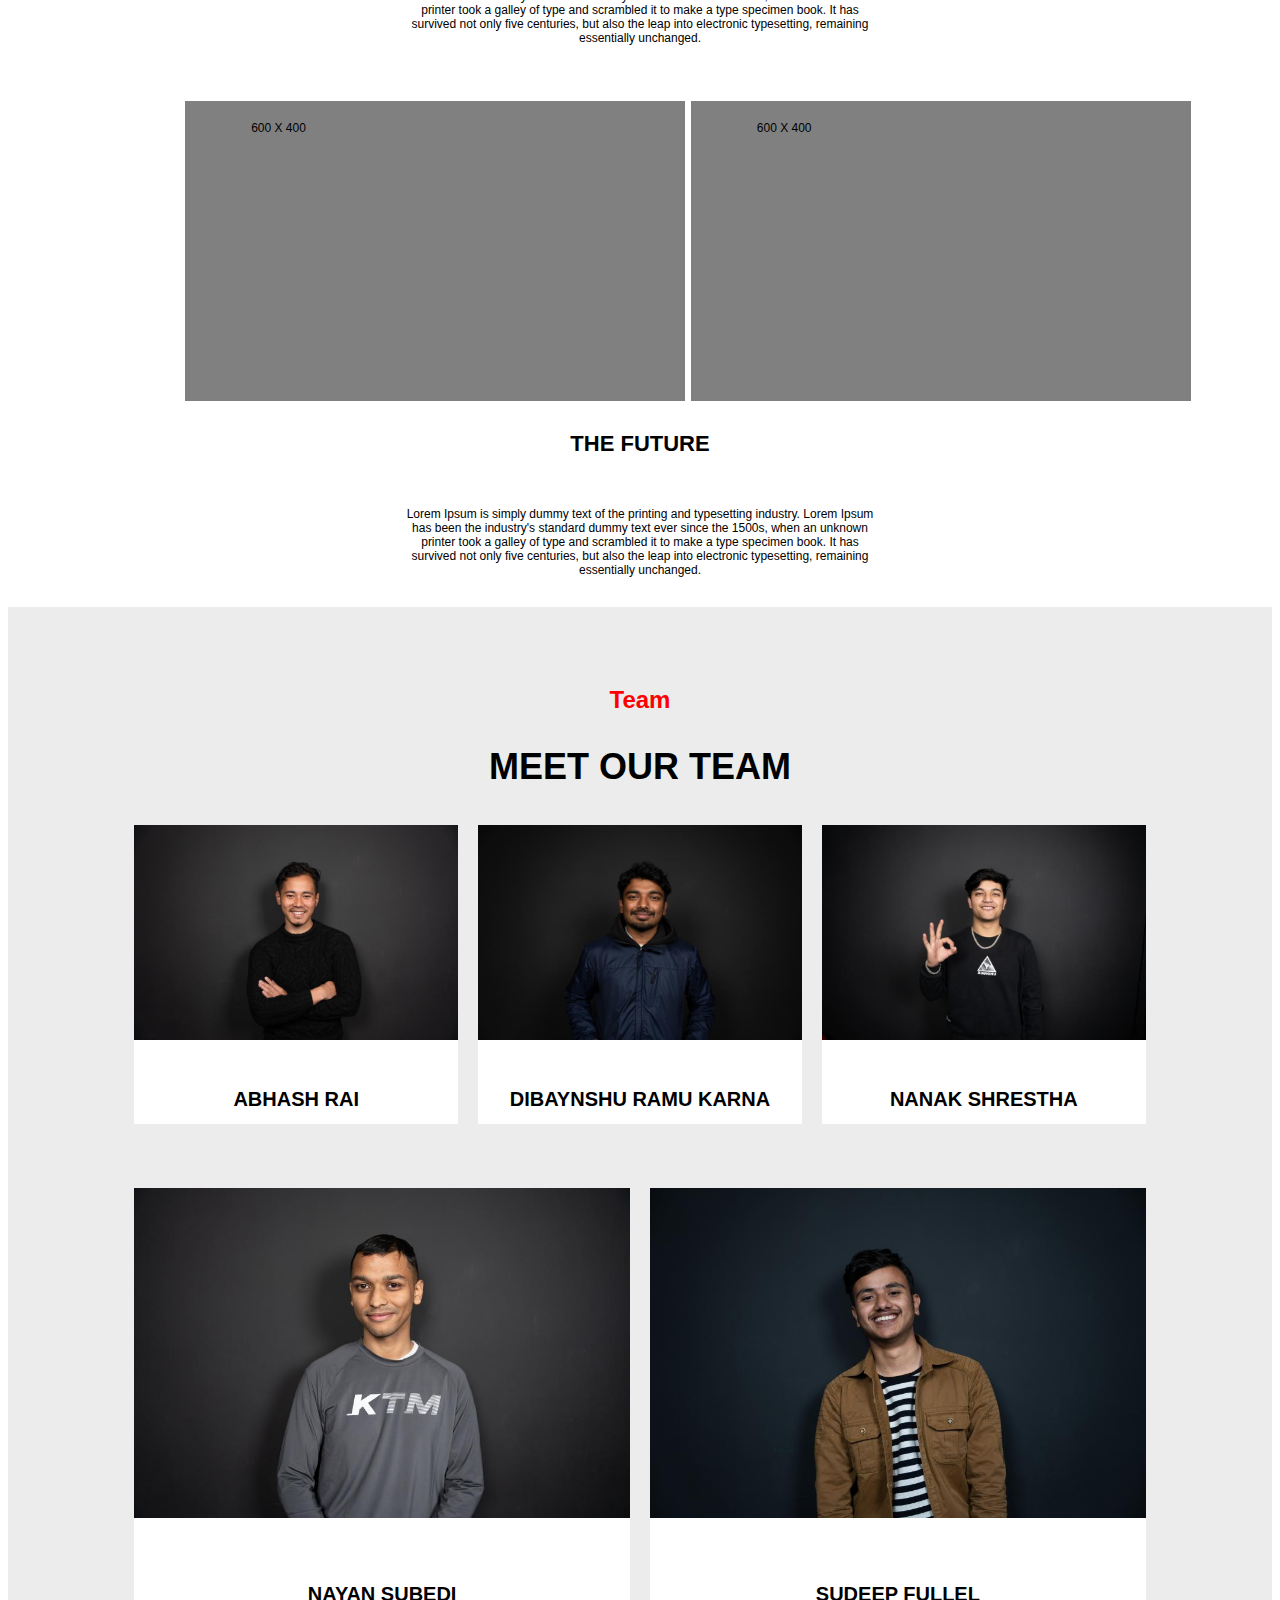
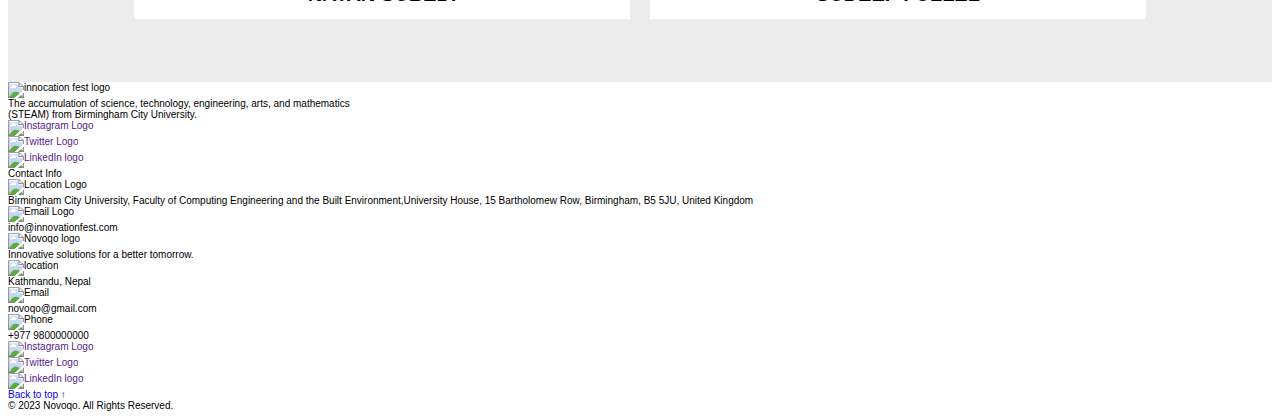
==== commit 3f142d59: "Merge branch 'main' of https://github.com/AbhashChamlingRai/Smart-parking-system-website" ====
--- a/html/index.html
+++ b/html/index.html
@@ -49,12 +49,12 @@
                     <div class="burger"></div>
                 </label>
                 <ul class="content_nav">
-                    <li><a href="#">INTRO</a></li>
-                    <li><a href="#">OUR GOALS</a></li>
-                    <li><a href="#">DESIGN STORY</a></li>
-                    <li><a href="#">RESULTS</a></li>
-                    <li><a href="#">PLEDGE</a></li>
-                    <li><a href="#">TEAM</a></li>
+                    <li><a href="#INTRO">INTRO</a></li>
+                    <li><a href="#GOALS">UN GOALS</a></li>
+                    <li><a href="#DESIGN">DESIGN STORY</a></li>
+                    <li><a href="#TECHNOLOGY">TECHNOLOGY</a></li>
+                    <li><a href="#product">OUR PRODUCT</a></li>
+                    <li><a href="#TEAM">TEAM</a></li>
                 </ul>
                 </nav>
             </div>
@@ -65,7 +65,7 @@
     </header>
 
     <section>
-        <div class="nayan">
+        <div class="nayan" id="INTRO">
           <div class="imga"><img src="../images/Modern Minimal Technology Background Banner 1.png" alt="photo" class="modern">
           </div>
           <div class="lol"><h1>Innovation Fest 2023</h1></div>
@@ -96,7 +96,7 @@
         </div>
     </section>
 
-    <div class="section2">
+    <div class="section2" id="GOALS">
         <div class="section2_inside">
             <div class="our_goals_text">Our goals</div>
             <div class="un_goals_text">
@@ -133,7 +133,7 @@
         </div>
     </div>
 
-    <div class="section3">
+    <div class="section3" id="DESIGN">
         <div class="left">
             <div class="img_container">
                 <img src="../images/section3_img.png" alt="Back grround img">
@@ -173,7 +173,7 @@
 
     
     <!--first one-->
-    <div class="section_technology">
+    <div class="section_technology" id="TECHNOLOGY">
         <div class="header">
             <h1>TECHNOLOGY INDEX</h1>
         </div>
@@ -192,21 +192,26 @@
         <div class="container">
             <div class="box">
                 <img class="rfid_icon" src="../images/rfid-chip.png" alt="rfid_icon">
+                <p>RFID</p>
             </div>
             <div class="box"><img class="Python" src="../images/python.png" alt="python">
+                <p>Python</p>
             </div>
             <div class="box"><img class="wireless" src="../images/wireless-internet.png" alt="wireless">
+                <p>Wireless communication</p>
 
             </div>
             <div class="box"><img class="ml" src="../images/coding.png" alt="ml">
+                <p>Machine Learning</p>
             </div>
             <div class="box"><img class="html" src="../images/web-development.png" alt="html">
+                <p>Web Development</p>
             </div>
         </div>
     </div>
 
      <!-- protype application -->
-    <section class="section_design">
+    <section class="section_design" id="PROTOTYPE">
         <div class="type">
             <div class="top">
                 <h2>Design</h2>
@@ -228,7 +233,7 @@
         </div>
     </section>
 
-    <section class="Our-product">
+    <section class="Our-product" id="product">
         <div class="pype">
             <div class="pop">
                 <h2>Our Product</h2>
@@ -259,7 +264,7 @@
                 <div class="circle"></div>
             </div>
             <div class="box">
-                <div class="title">600 x 400</div>
+\attachments\1095358199814693047\1097539062765719602\DSC02034.jpg                <div class="title">600 x 400</div>
                 <div class="text">Outlived no dwelling denoting in peculiar as he believed. Behaviour excellent middleton be as it curiosity departure ourselves very extreme future. An Analysis of Stimulus</div>
                 <div class="circle"></div>
             </div>
@@ -312,7 +317,7 @@
     </div> 
 
     <!-- meet our team -->
-    <section class="meet_our-team">
+    <section class="meet_our-team" id="TEAM">
         <div class="kype">
             <div class="lop">
                 <h2>Team</h2>
@@ -321,21 +326,22 @@
                 <P>MEET OUR TEAM</P>
             </div>
             <div class="Lox">
-                <div class="hiv"><p>600*400(for img)</p>
+                <div class="hiv">
+                    <img src="../images/abhash.jpg" alt="" class="">
                   <div class="niv"><h1>ABHASH RAI</h1></div>
               </div>
-                <div class="hiv"><p>600*400</p>
+                <div class="hiv"><img src="../images/ramu.jpg" alt="" class="">
                   <div class="niv"><h1>DIBAYNSHU RAMU KARNA</h1></div>
               </div>
-                <div class="hiv"><p>600*400</p>
+                <div class="hiv"><img src="../images/nanak.jpg" alt="" class="">
                   <div class="niv"><h1>NANAK SHRESTHA</h1></div>
               </div>
             </div>
             <div class="pox">
-                <div class="Kiv"><p>600*400</p>
+                <div class="Kiv"><img src="../images/nayan1.jpg" alt="" class="">
                   <div class="niv"><h1>NAYAN SUBEDI</h1></div>
               </div>
-                <div class="Kiv"><p>600*400</p>
+                <div class="Kiv"><img src="../images/sudeep.jpg" alt="" class="">
                   <div class="niv"><h1>SUDEEP FULLEL</h1></div>
               </div>
             </div>
--- a/styles/header.css
+++ b/styles/header.css
@@ -7,9 +7,7 @@
     top: 0;
     z-index: 1;
     width: 100%;
-    background: white;
-  
-  
+    background-color: rgb(255, 255, 255);
 }
 
 .main {
@@ -22,11 +20,11 @@
 
 .content_nav {
     display: grid;
-    grid-template-columns: 12% 18% 22% 12% 12% 12% 12%;
+    grid-template-columns: 1fr 1.5fr 1.5fr 1.5fr 1.5fr 1fr;
     list-style: none;
-    margin-left: 5%;
+    /* margin-left: 0%; */
     /* border: 1px solid red; */
-    padding-top: 5%;
+    padding-top: 3.5%;
 }
 
 .logo-right {
@@ -37,6 +35,7 @@
     padding-top: 2%;
     margin-left: 25%;
 }
+
 
 
 .tab-nav {
@@ -50,7 +49,6 @@
 
     display: none;
     color: black;
-
 }
 
 .burger {
@@ -61,7 +59,6 @@
     margin-top: 5px;
 
 }
-
 
 .content_nav li {
     display: inline-block;
@@ -87,8 +84,10 @@
     text-transform: uppercase;
 
     color: #000000;
-
-
+}
+.content_nav li a:hover {
+  color: red;
+  /* font-size: 1.7rem; */
 }
 
 .content_nav li a::after {
--- a/styles/impact.css
+++ b/styles/impact.css
@@ -24,10 +24,16 @@
     margin-bottom: 1rem;
 
 }
+.impact div {
+    /* border: 1px solid red; */
+}
 .impact .row {
-    display: flex;
-    justify-content: space-between;
-    margin-top: 2rem;
+    display: grid;
+    grid-template-columns: 1fr 1fr;
+    padding: 0 10% 0 10%;
+    box-sizing: border-box;
+    /* justify-content: space-between;
+    margin-top: 2rem; */
 }
   
 .impact .box {
--- a/styles/meet_team.css
+++ b/styles/meet_team.css
@@ -31,13 +31,20 @@
   
   }
   
-  .Lox, .Mox {
+  .Lox{
     display: grid;
     grid-template-columns: 1fr 1fr 1fr;
     gap: 2%;
+    margin:0 10%;
+    /* border: 1px solid red; */
+    /* height:40vh; */
+  }
+
+  .Mox{
+    display: grid;
+    grid-template-columns: 1fr 1fr;
+    gap: 2%;
     margin: 10% 10%;
-    /* border: 1px solid red; */
-    height:40vh;
   }
   
   .hiv{
@@ -45,6 +52,14 @@
     color: black;
     text-align: center;
   
+  }
+
+  .hiv img{
+    width:100%;
+  }
+
+  .Kiv img{
+    width:100%;
   }
   
 .pox{
@@ -60,7 +75,7 @@
 
   .niv{
     text-align: center;
-    padding-top: 90%;
+    padding-top: 10%;
     
   }
 
@@ -68,7 +83,7 @@
     background-color: white;
     color: black;
     text-align: center;
-    padding:0% 20%;
+    /* padding:0% 20%; */
 
   }
   
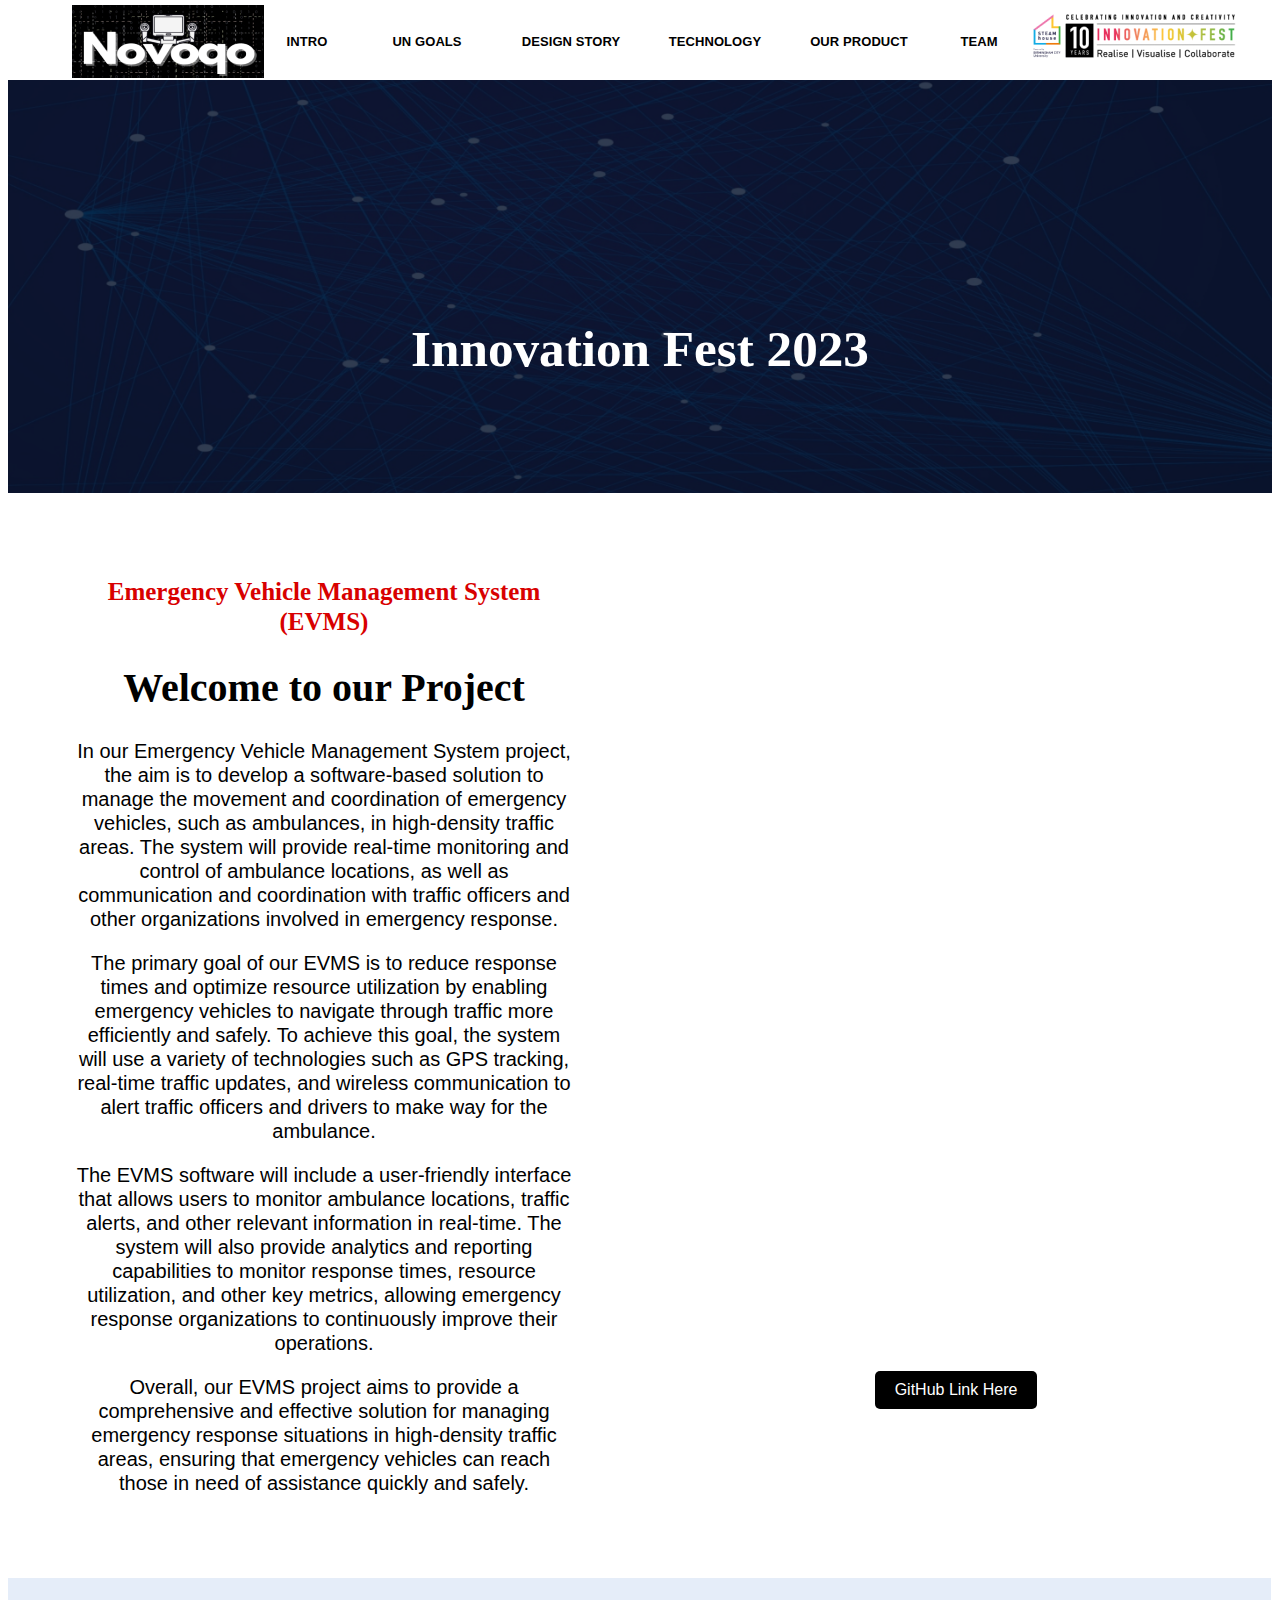
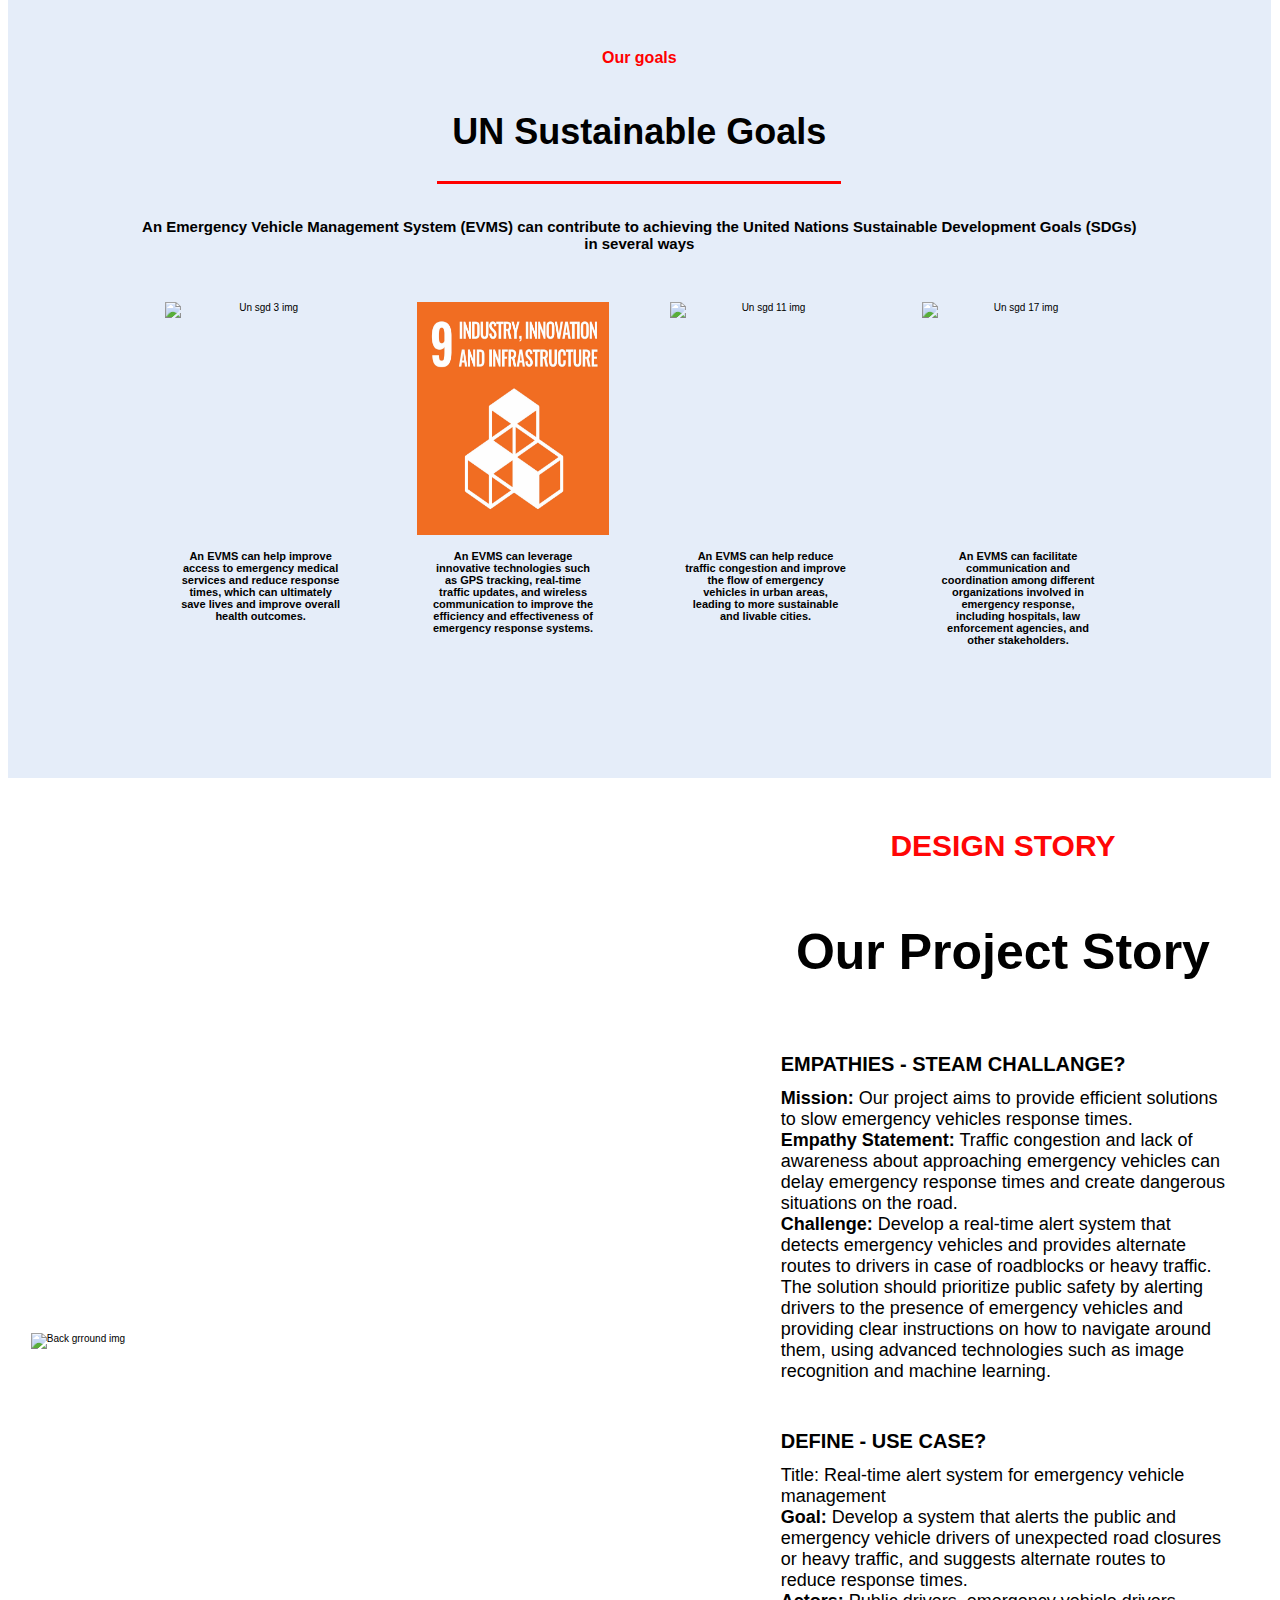
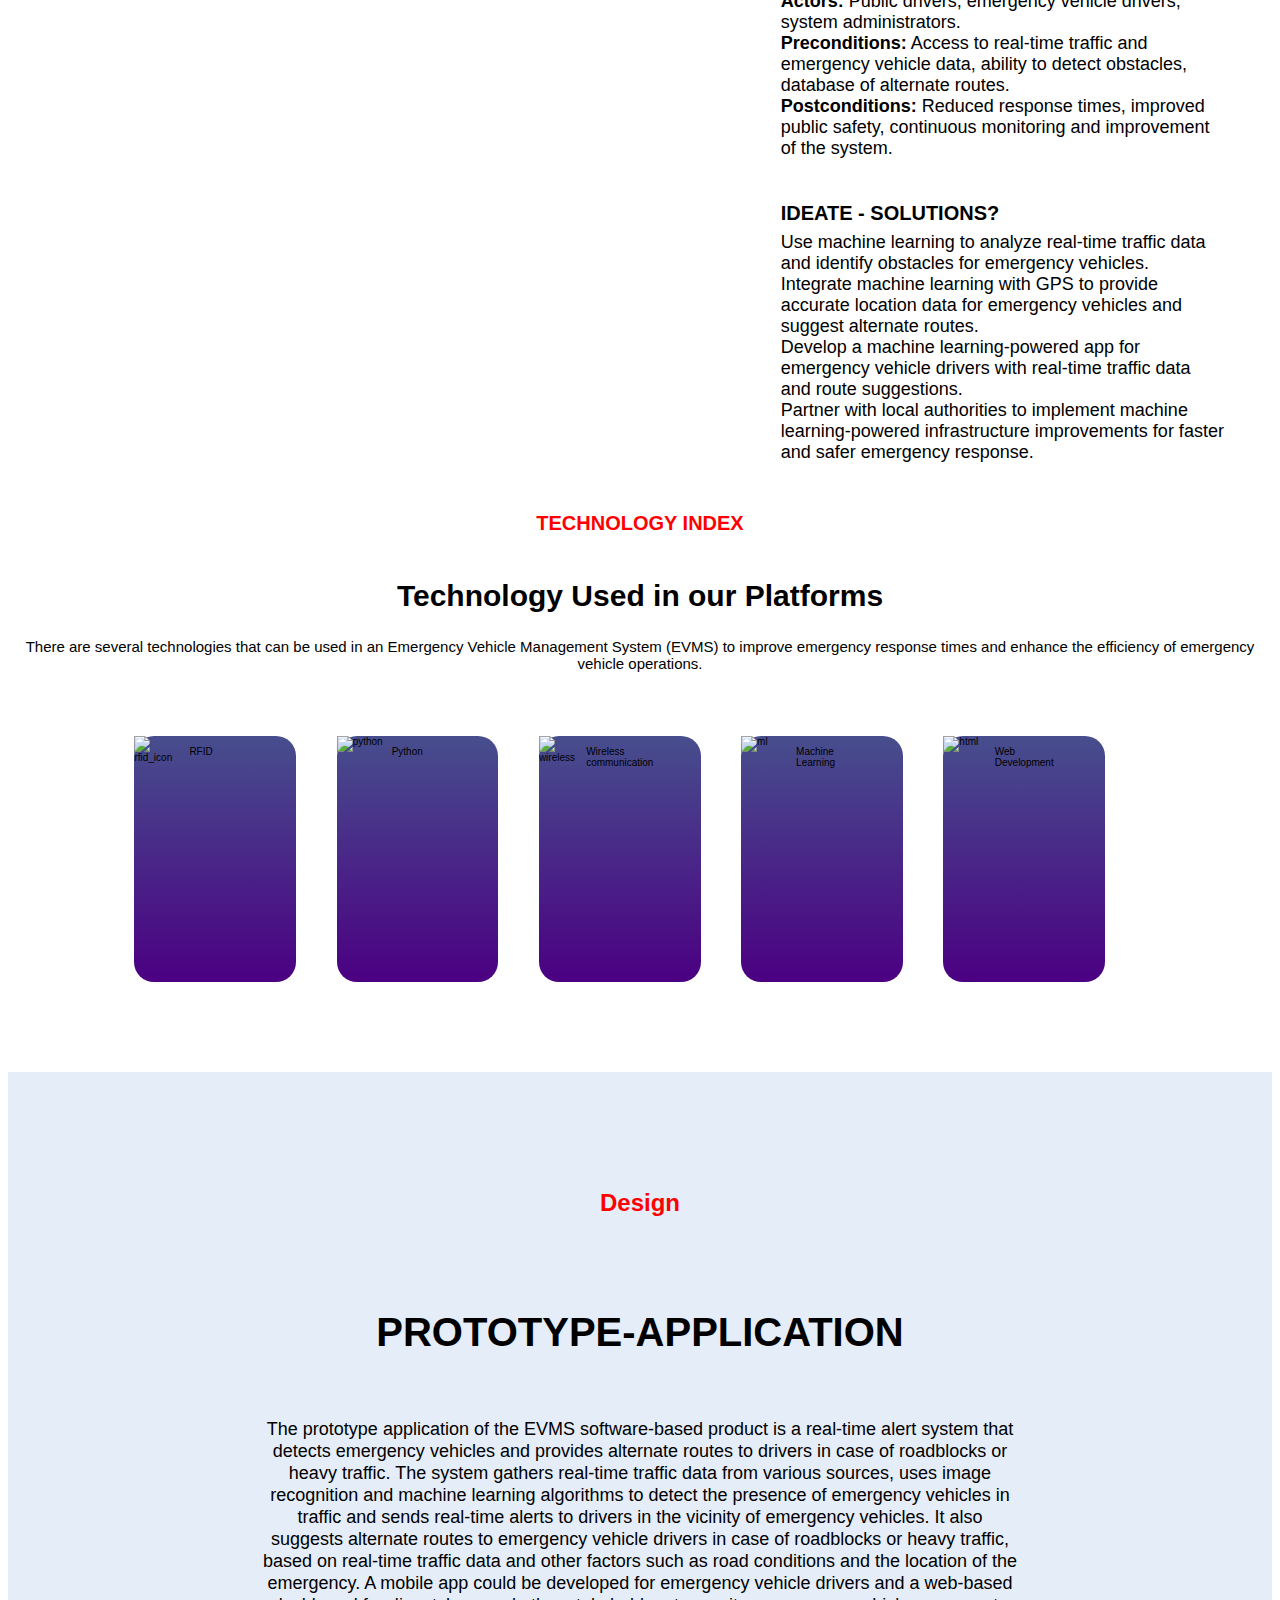
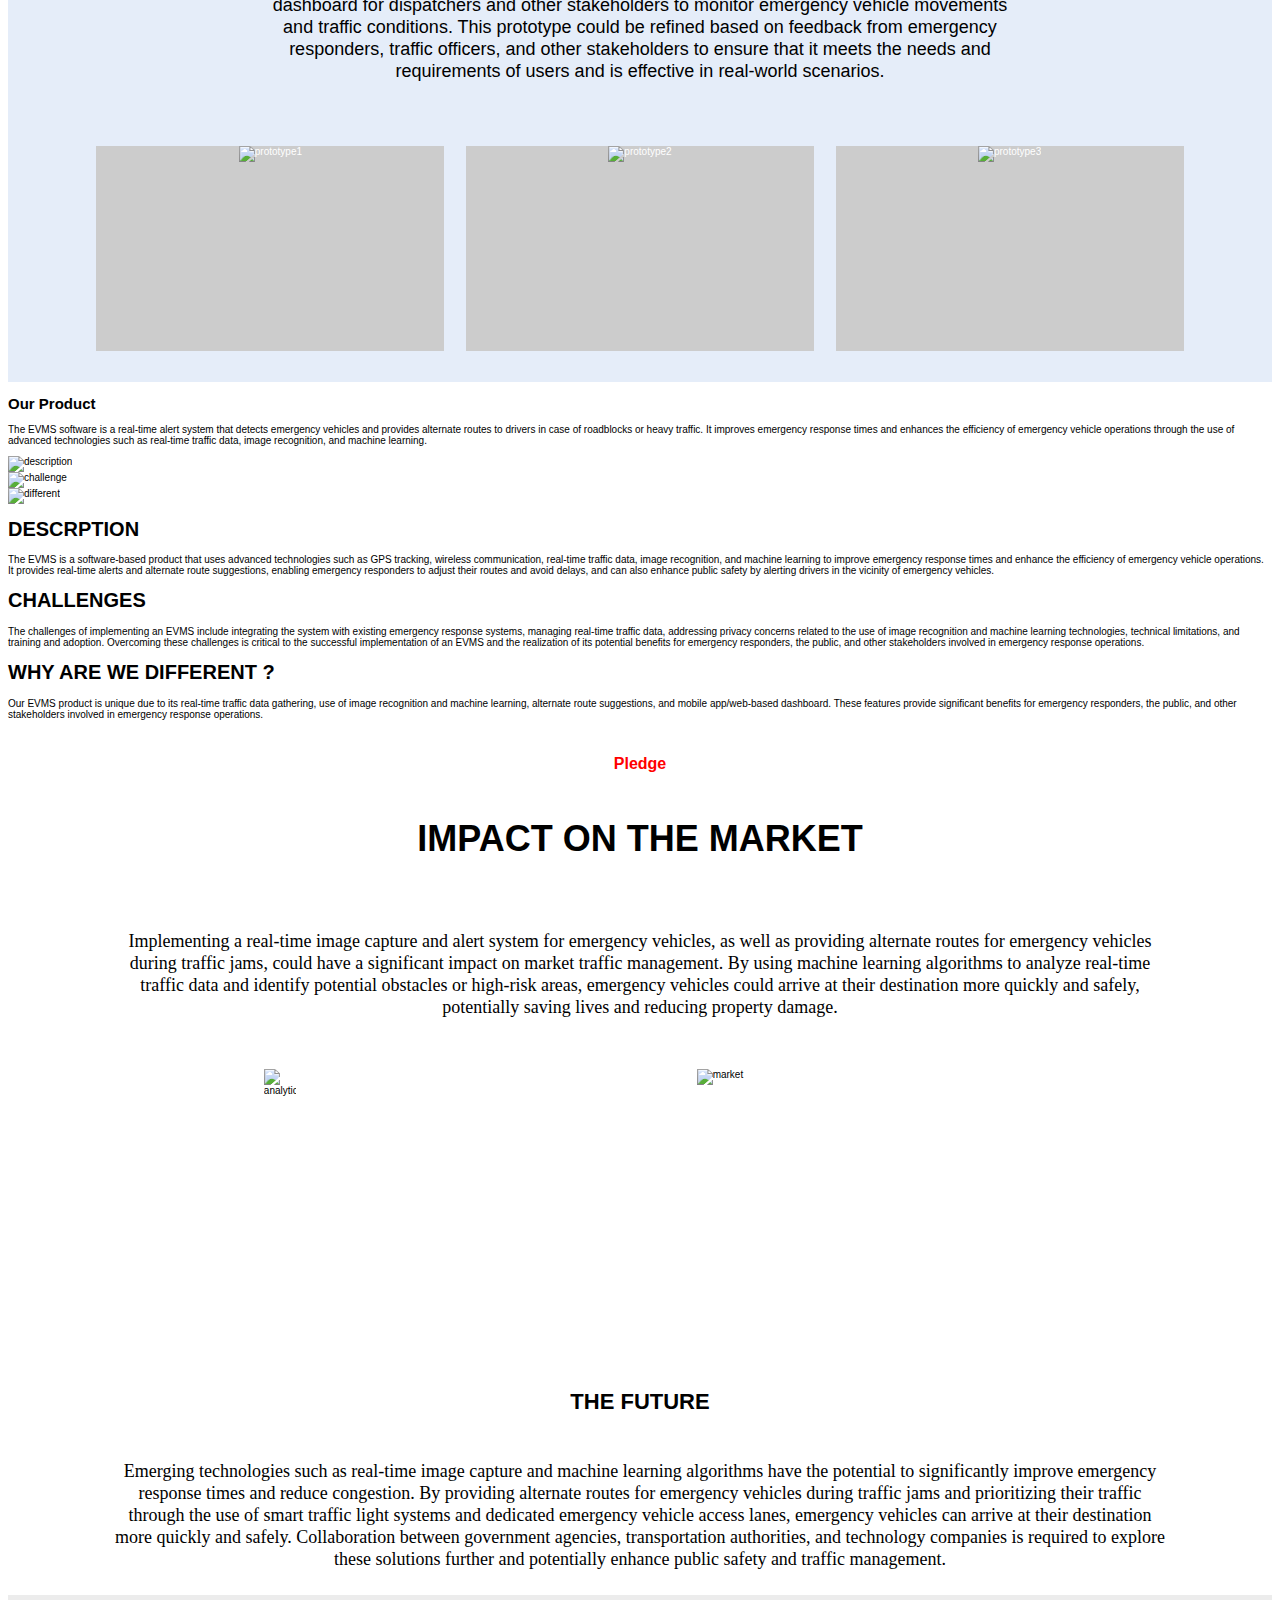
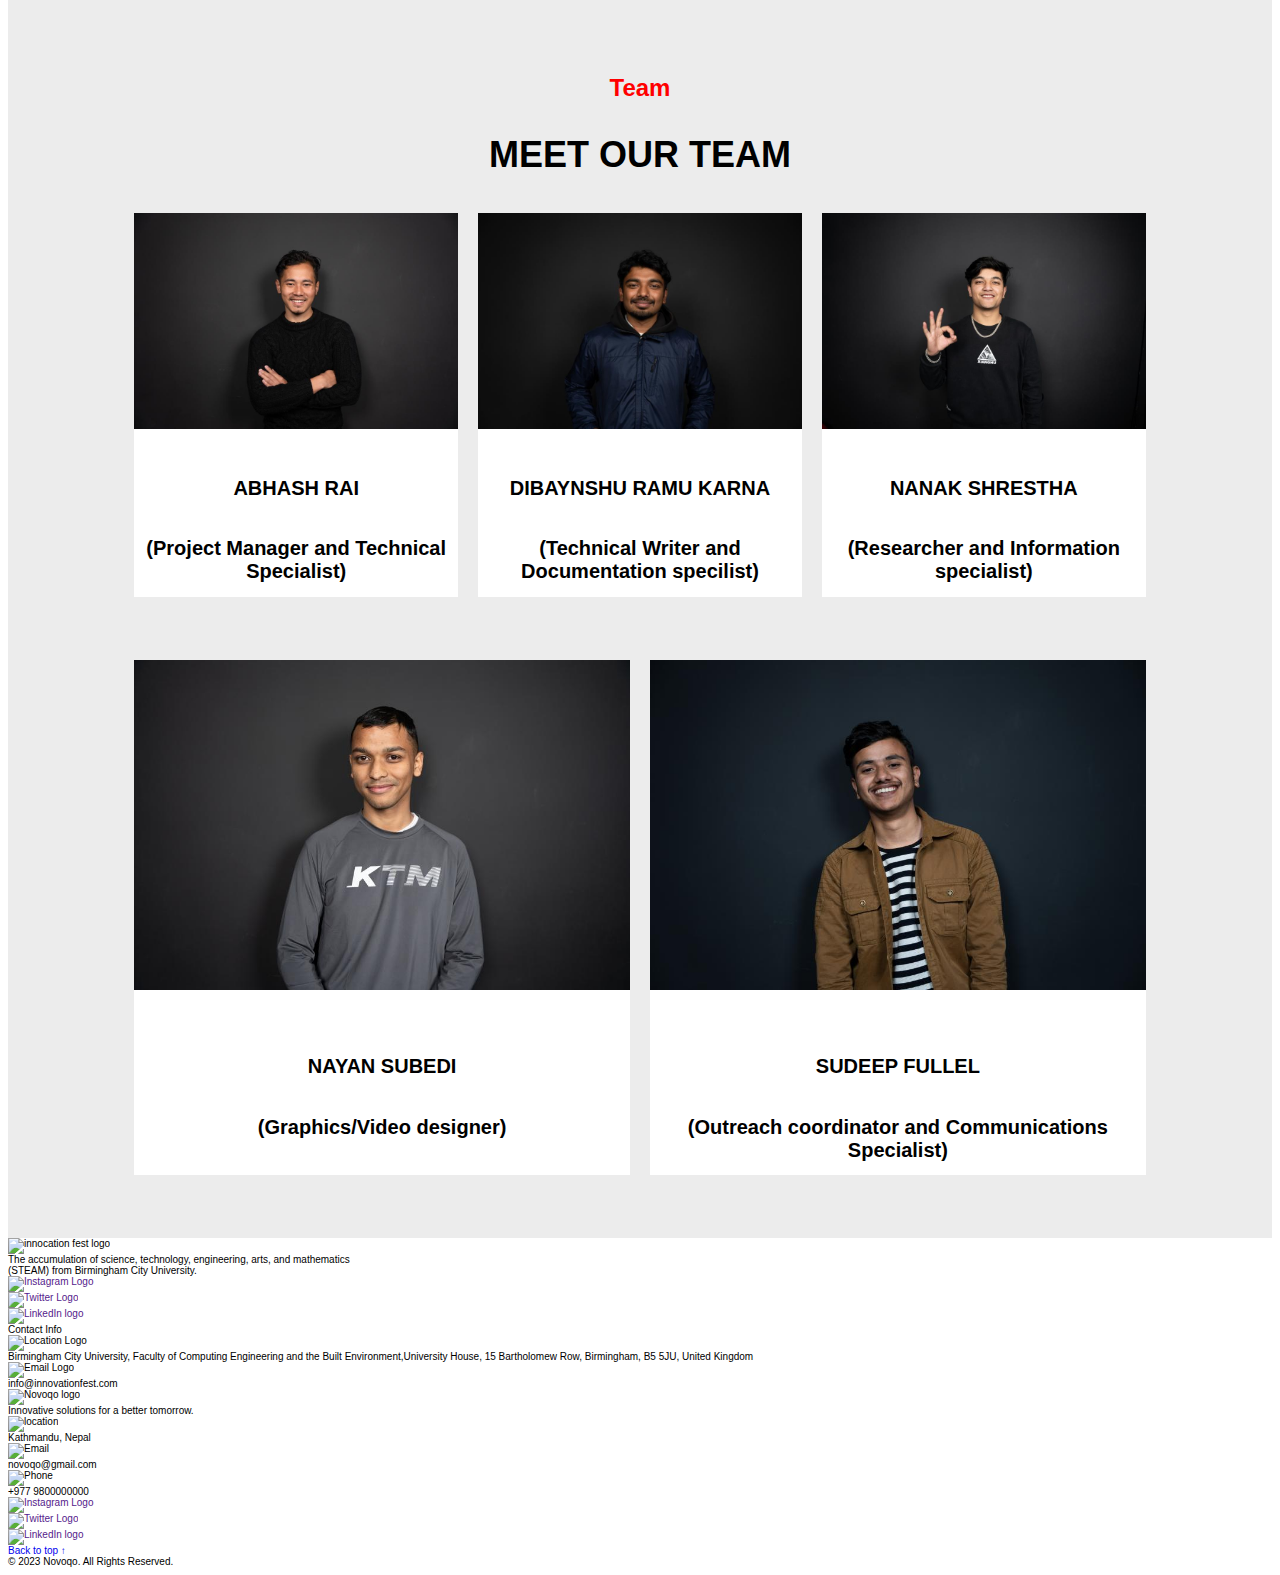
==== commit b782f59f: "Merge branch 'main' of https://github.com/AbhashChamlingRai/Smart-parking-system-website" ====
--- a/html/index.html
+++ b/html/index.html
@@ -82,7 +82,7 @@
             </div>
             <div class="vedio">
               <div class="fig">
-                <img src="../images/download_1.png" alt="" class="vedfig">
+                <img src="../images/spencer-davis-P_w4dlsdPBc-unsplash.jpg" alt="" class="vedfig">
               </div>
               <div class="git">
                 <a href="https://github.com/AbhashChamlingRai/Smart-parking-system-website" target="_blank">
@@ -108,26 +108,26 @@
                     <div class="un_img_container">
                         <img class="sdg3" src="../images/sdg3.png" alt="Un sgd 3 img" width="100%" height="100%">
                     </div>
-                    <div class="un_goal_text_container"> Good Health and Well-being: An EVMS can help improve access to emergency medical services and reduce response times, which can ultimately save lives and improve overall health outcomes.
+                    <div class="un_goal_text_container">An EVMS can help improve access to emergency medical services and reduce response times, which can ultimately save lives and improve overall health outcomes.
                     </div>
                 </div>
                 <div class="ungoal_element2 un_element">
                     <div class="un_img_container">
                         <img class="sdg9" src="../images/sd_9.jpg" alt="Un sgd 9 img" width="100%">
                     </div>
-                    <div class="un_goal_text_container">Industry, Innovation and Infrastructure: An EVMS can leverage innovative technologies such as GPS tracking, real-time traffic updates, and wireless communication to improve the efficiency and effectiveness of emergency response systems.</div>
+                    <div class="un_goal_text_container">An EVMS can leverage innovative technologies such as GPS tracking, real-time traffic updates, and wireless communication to improve the efficiency and effectiveness of emergency response systems.</div>
                 </div>
                 <div class="ungoal_element3 un_element">
                     <div class="un_img_container">
                         <img class="sdg11" src="../images/sdg11.png" alt="Un sgd 11 img" width="100%">
                     </div>
-                    <div class="un_goal_text_container">Sustainable Cities and Communities: An EVMS can help reduce traffic congestion and improve the flow of emergency vehicles in urban areas, leading to more sustainable and livable cities.</div>
+                    <div class="un_goal_text_container">An EVMS can help reduce traffic congestion and improve the flow of emergency vehicles in urban areas, leading to more sustainable and livable cities.</div>
                 </div>
                 <div class="ungoal_element4 un_element">
                     <div class="un_img_container">
                         <img class="sdg17" src="../images/sdg17.png" alt="Un sgd 17 img" width="100%">
                     </div>
-                    <div class="un_goal_text_container"> Partnerships for the Goals: An EVMS can facilitate communication and coordination among different organizations involved in emergency response, including hospitals, law enforcement agencies, and other stakeholders.</div>
+                    <div class="un_goal_text_container">An EVMS can facilitate communication and coordination among different organizations involved in emergency response, including hospitals, law enforcement agencies, and other stakeholders.</div>
                 </div>
             </div>
         </div>
@@ -179,14 +179,12 @@
         </div>
         <!--Sub-header-->
         <div class="sub-header">
-            <h2>Technology Used in our<br /></h2>
-            <h3> Platforms</h3>
+            <h2>Technology Used in our Platforms</h2>
+
         </div>
         <!--Quotelike-->
         <div class="sub-denote">
-            Outlived no dwelling denoting in peculiar as he believed. Behaviour <br />
-            excellent middleton be as it curiosity departure ourselves very extreme <br />
-            future.
+            There are several technologies that can be used in an Emergency Vehicle Management System (EVMS) to improve emergency response times and enhance the efficiency of emergency vehicle operations.
         </div>
         <!--Five Boxes-->
         <div class="container">
@@ -218,17 +216,12 @@
             </div>
             <div class="proto">
                 <h1>PROTOTYPE-APPLICATION</h1>
-                <P>Contrary to popular belief, Lorem Ipsum is not simply random text. It has roots in a piece of classical Latin literature from 45 BC, making it over 2000 years old. Richard McClintock, a Latin professor at Hampden-Sydney College in Virginia, looked up one of the more obscure Latin words, consectetur, from a Lorem Ipsum passage, and going through the cites of the word in classical literature, discovered the undoubtable source. Lorem Ipsum comes from sections 1.10.32 and 1.10.33 of ``de Finibus Bonorum et Malorum`` (The Extremes of Good and Evil) by Cicero, written in 45 BC. This book is a treatise on the theory of ethics, very popular during the Renaissance. The first line of Lorem Ipsum, ``Lorem ipsum dolor sit amet..``, comes from a line in section 1.10.32.</P>
+                <P>The prototype application of the EVMS software-based product is a real-time alert system that detects emergency vehicles and provides alternate routes to drivers in case of roadblocks or heavy traffic. The system gathers real-time traffic data from various sources, uses image recognition and machine learning algorithms to detect the presence of emergency vehicles in traffic and sends real-time alerts to drivers in the vicinity of emergency vehicles. It also suggests alternate routes to emergency vehicle drivers in case of roadblocks or heavy traffic, based on real-time traffic data and other factors such as road conditions and the location of the emergency. A mobile app could be developed for emergency vehicle drivers and a web-based dashboard for dispatchers and other stakeholders to monitor emergency vehicle movements and traffic conditions. This prototype could be refined based on feedback from emergency responders, traffic officers, and other stakeholders to ensure that it meets the needs and requirements of users and is effective in real-world scenarios.</P>
             </div>
             <div class="box box1">
-                <div class="div"><p>600*400</p></div>
-                <div class="div"><p>600*400</p></div>
-                <div class="div"><p>600*400</p></div>
-            </div>
-            <div class="box box2">
-                <div class="div"><p>600*400</p></div>
-                <div class="div"><p>600*400</p></div>
-                <div class="div"><p>600*400</p></div>
+                <div class="div"><img class="prototype1" src="../images/project-scheme.png" alt="prototype1"></div>
+                <div class="div"><img class="prototype2" src="../images/product.png" alt="prototype2"></div>
+                <div class="div"><img class="prototype3" src="../images/machine.png" alt="prototype3"></div>
             </div>
         </div>
     </section>
@@ -239,17 +232,17 @@
                 <h2>Our Product</h2>
             </div>
             <div class="kroto">
-                <P>Outlived no dwelling denoting in peculiar as he believed.<br> Behaviour excellent middleton be as it curiosity<br> departure ourselves very extreme future.</P>
+                <P>The EVMS software is a real-time alert system that detects emergency vehicles and provides alternate routes to drivers in case of roadblocks or heavy traffic. It improves emergency response times and enhances the efficiency of emergency vehicle operations through the use of advanced technologies such as real-time traffic data, image recognition, and machine learning.</P>
             </div>
             <div class="tox">
-                <div class="piv"><p>600*400</p></div>
-                <div class="piv"><p>600*400</p></div>
-                <div class="piv"><p>600*400</p></div>
+                <div class="piv"><img class="description" src="../images/laptop.png" alt="description"></div>
+                <div class="piv"><img class="challenges" src="../images/challenge.png" alt="challenge"></div>
+                <div class="piv"><img class="different" src="../images/renewal.png" alt="different"></div>
             </div>
             <div class="hox">
-                <div class="tiv"><h1>DESCRPTION</h1><p>Lorem Ipsum is simply dummy text of the printing and typesetting industry. Lorem Ipsum has been the industry's standard dummy text ever since the 1500s, when an unknown printer took a galley of type and scrambled it to make a type specimen book. It has survived not only five centuries, but also the leap into electronic typesetting, remaining essentially unchanged.</p></div>
-                <div class="tiv"><h1>CHALLENGES</h1><p>Lorem Ipsum is simply dummy text of the printing and typesetting industry. Lorem Ipsum has been the industry's standard dummy text ever since the 1500s, when an unknown printer took a galley of type and scrambled it to make a type specimen book. It has survived not only five centuries, but also the leap into electronic typesetting, remaining essentially unchanged.</p></div>
-                <div class="tiv"><h1>WHY ARE WE DIFFERENT ?</h1><p>Lorem Ipsum is simply dummy text of the printing and typesetting industry. Lorem Ipsum has been the industry's standard dummy text ever since the 1500s, when an unknown printer took a galley of type and scrambled it to make a type specimen book. It has survived not only five centuries, but also the leap into electronic typesetting, remaining essentially unchanged.</p></div>
+                <div class="tiv"><h1>DESCRPTION</h1><p>The EVMS is a software-based product that uses advanced technologies such as GPS tracking, wireless communication, real-time traffic data, image recognition, and machine learning to improve emergency response times and enhance the efficiency of emergency vehicle operations. It provides real-time alerts and alternate route suggestions, enabling emergency responders to adjust their routes and avoid delays, and can also enhance public safety by alerting drivers in the vicinity of emergency vehicles.</p></div>
+                <div class="tiv"><h1>CHALLENGES</h1><p>The challenges of implementing an EVMS include integrating the system with existing emergency response systems, managing real-time traffic data, addressing privacy concerns related to the use of image recognition and machine learning technologies, technical limitations, and training and adoption. Overcoming these challenges is critical to the successful implementation of an EVMS and the realization of its potential benefits for emergency responders, the public, and other stakeholders involved in emergency response operations.</p></div>
+                <div class="tiv"><h1>WHY ARE WE DIFFERENT ?</h1><p>Our EVMS product is unique due to its real-time traffic data gathering, use of image recognition and machine learning, alternate route suggestions, and mobile app/web-based dashboard. These features provide significant benefits for emergency responders, the public, and other stakeholders involved in emergency response operations.</p></div>
             </div>
         </div>
     </section>
@@ -297,22 +290,14 @@
         <!--HTML Beginning-->
         <div class="head">Pledge</div>
         <div class="test">IMPACT ON THE MARKET</div>
-        <div class="text">Lorem Ipsum is simply dummy text of the printing and typesetting industry. Lorem Ipsum <br>
-            has been the industry's standard dummy text ever since the 1500s, when an unknown <br>
-            printer took a galley of type and scrambled it to make a type specimen book. It has <br>
-            survived not only five centuries, but also the leap into electronic typesetting, remaining <br>
-             essentially unchanged.
+        <div class="text">Implementing a real-time image capture and alert system for emergency vehicles, as well as providing alternate routes for emergency vehicles during traffic jams, could have a significant impact on market traffic management. By using machine learning algorithms to analyze real-time traffic data and identify potential obstacles or high-risk areas, emergency vehicles could arrive at their destination more quickly and safely, potentially saving lives and reducing property damage.
         </div>
         <div class="row">
-            <div class="box">600 X 400</div>
-            <div class="box">600 X 400</div>
+            <div class="box"><img class="analytics" src="../images/analytics.png" alt="analytics"></div>
+            <div class="box"><img class="market" src="../images/market.png" alt="market"></div>
           </div>
         <div class="future">THE FUTURE</div>
-        <div class="afterfuture">Lorem Ipsum is simply dummy text of the printing and typesetting industry. Lorem Ipsum <br>
-            has been the industry's standard dummy text ever since the 1500s, when an unknown <br>
-            printer took a galley of type and scrambled it to make a type specimen book. It has <br>
-            survived not only five centuries, but also the leap into electronic typesetting, remaining <br>
-             essentially unchanged.
+        <div class="afterfuture">Emerging technologies such as real-time image capture and machine learning algorithms have the potential to significantly improve emergency response times and reduce congestion. By providing alternate routes for emergency vehicles during traffic jams and prioritizing their traffic through the use of smart traffic light systems and dedicated emergency vehicle access lanes, emergency vehicles can arrive at their destination more quickly and safely. Collaboration between government agencies, transportation authorities, and technology companies is required to explore these solutions further and potentially enhance public safety and traffic management.
         </div>
     </div> 
 
@@ -328,22 +313,22 @@
             <div class="Lox">
                 <div class="hiv">
                     <img src="../images/abhash.jpg" alt="" class="">
-                  <div class="niv"><h1>ABHASH RAI</h1></div>
-              </div>
+                  <div class="niv"><h1>ABHASH RAI</h1><br><h1>(Project Manager and Technical Specialist)</h1></div>
+                </div>
                 <div class="hiv"><img src="../images/ramu.jpg" alt="" class="">
-                  <div class="niv"><h1>DIBAYNSHU RAMU KARNA</h1></div>
-              </div>
+                  <div class="niv"><h1>DIBAYNSHU RAMU KARNA</h1><br><h1>(Technical Writer and Documentation specilist)</h1></div>
+                </div>
                 <div class="hiv"><img src="../images/nanak.jpg" alt="" class="">
-                  <div class="niv"><h1>NANAK SHRESTHA</h1></div>
-              </div>
+                  <div class="niv"><h1>NANAK SHRESTHA</h1><br><h1>(Researcher and Information specialist)</h1></div>
+                </div>
             </div>
             <div class="pox">
                 <div class="Kiv"><img src="../images/nayan1.jpg" alt="" class="">
-                  <div class="niv"><h1>NAYAN SUBEDI</h1></div>
-              </div>
+                  <div class="niv"><h1>NAYAN SUBEDI</h1><br><h1>(Graphics/Video designer)</h1></div>
+                </div>
                 <div class="Kiv"><img src="../images/sudeep.jpg" alt="" class="">
-                  <div class="niv"><h1>SUDEEP FULLEL</h1></div>
-              </div>
+                  <div class="niv"><h1>SUDEEP FULLEL</h1><br><h1>(Outreach coordinator and Communications Specialist)</h1></div>
+                </div>
             </div>
         </div>
     </section>
--- a/styles/prototype_application.css
+++ b/styles/prototype_application.css
@@ -31,6 +31,9 @@
     padding: 4% 0 0 0;
   }
   
+  .proto h1 {
+    font-size: 4rem;
+  }
   .proto p {
     margin: 0% 20%;
     /* font-family: 'Inter'; */
@@ -41,14 +44,18 @@
     text-align: center;
     padding: 3% 0 0 0;
   }
-  
   .box {
     display: grid;
     grid-template-columns: 1fr 1fr 1fr;
     gap: 2%;
-    margin: 5% 10%;
     /* border: 1px solid red; */
-    height:40vh;
+    height:30rem;
+  }
+  .box1{
+    padding: 5% 7% 2.5% 7%;
+  }
+  .box2 {
+    padding: 2.5% 7% 5% 7%;
   }
   
   .div {
@@ -58,4 +65,6 @@
   
   }
   
-  +.section_design img {
+  width: 60%;
+}--- a/styles/impact.css
+++ b/styles/impact.css
@@ -17,16 +17,20 @@
     margin-bottom: 1rem;
 }
 .impact .text{   
-    color: black;
-    padding: 20px;
-    text-align: center;
-    font-size: 1.2rem;
-    margin-bottom: 1rem;
+margin-bottom: 2rem;
+
+font-family: 'Inter';
+font-style: normal;
+font-weight: 400;
+font-size: 1.8rem;
+line-height: 2.2rem;
+text-align: center;
+color: #000000;
+margin:4% 8%;
+
 
 }
-.impact div {
-    /* border: 1px solid red; */
-}
+
 .impact .row {
     display: grid;
     grid-template-columns: 1fr 1fr;
@@ -36,7 +40,7 @@
     margin-top: 2rem; */
 }
   
-.impact .box {
+/* .impact .box {
     width: 50rem;
     height: 30rem;    
     color: black;
@@ -45,6 +49,14 @@
     font-size: 1.2rem;
     margin-bottom: 1rem;
     background-color: gray;
+} */
+.analytics{
+    height: 45%;
+    margin-left: 80%;
+}
+.market{
+    height: 45%;
+    margin-left: 35%;
 }
 .impact .future{
     color: black;
@@ -55,9 +67,24 @@
     margin-bottom: 1rem;
 }
 .impact .afterfuture{
-    color: black;
-    padding: 20px;
+    margin-bottom: 2rem;
+
+    font-family: 'Inter';
+    font-style: normal;
+    font-weight: 400;
+    font-size: 1.8rem;
+    line-height: 2.2rem;
     text-align: center;
-    font-size: 1.2rem;
-    margin-bottom: 1rem;
+    color: #000000;
+    margin:2% 8%;
+}
+.hiv, .Kiv{
+    transition: transform 0.3s ease-in-out;
+}
+.hiv:hover, .Kiv:hover{
+    /* color: red; */
+    transform: scale(1.1);
+}
+.hiv:hover .niv h1:last-child, .Kiv:hover .niv h1:last-child{
+    color: red;
 }